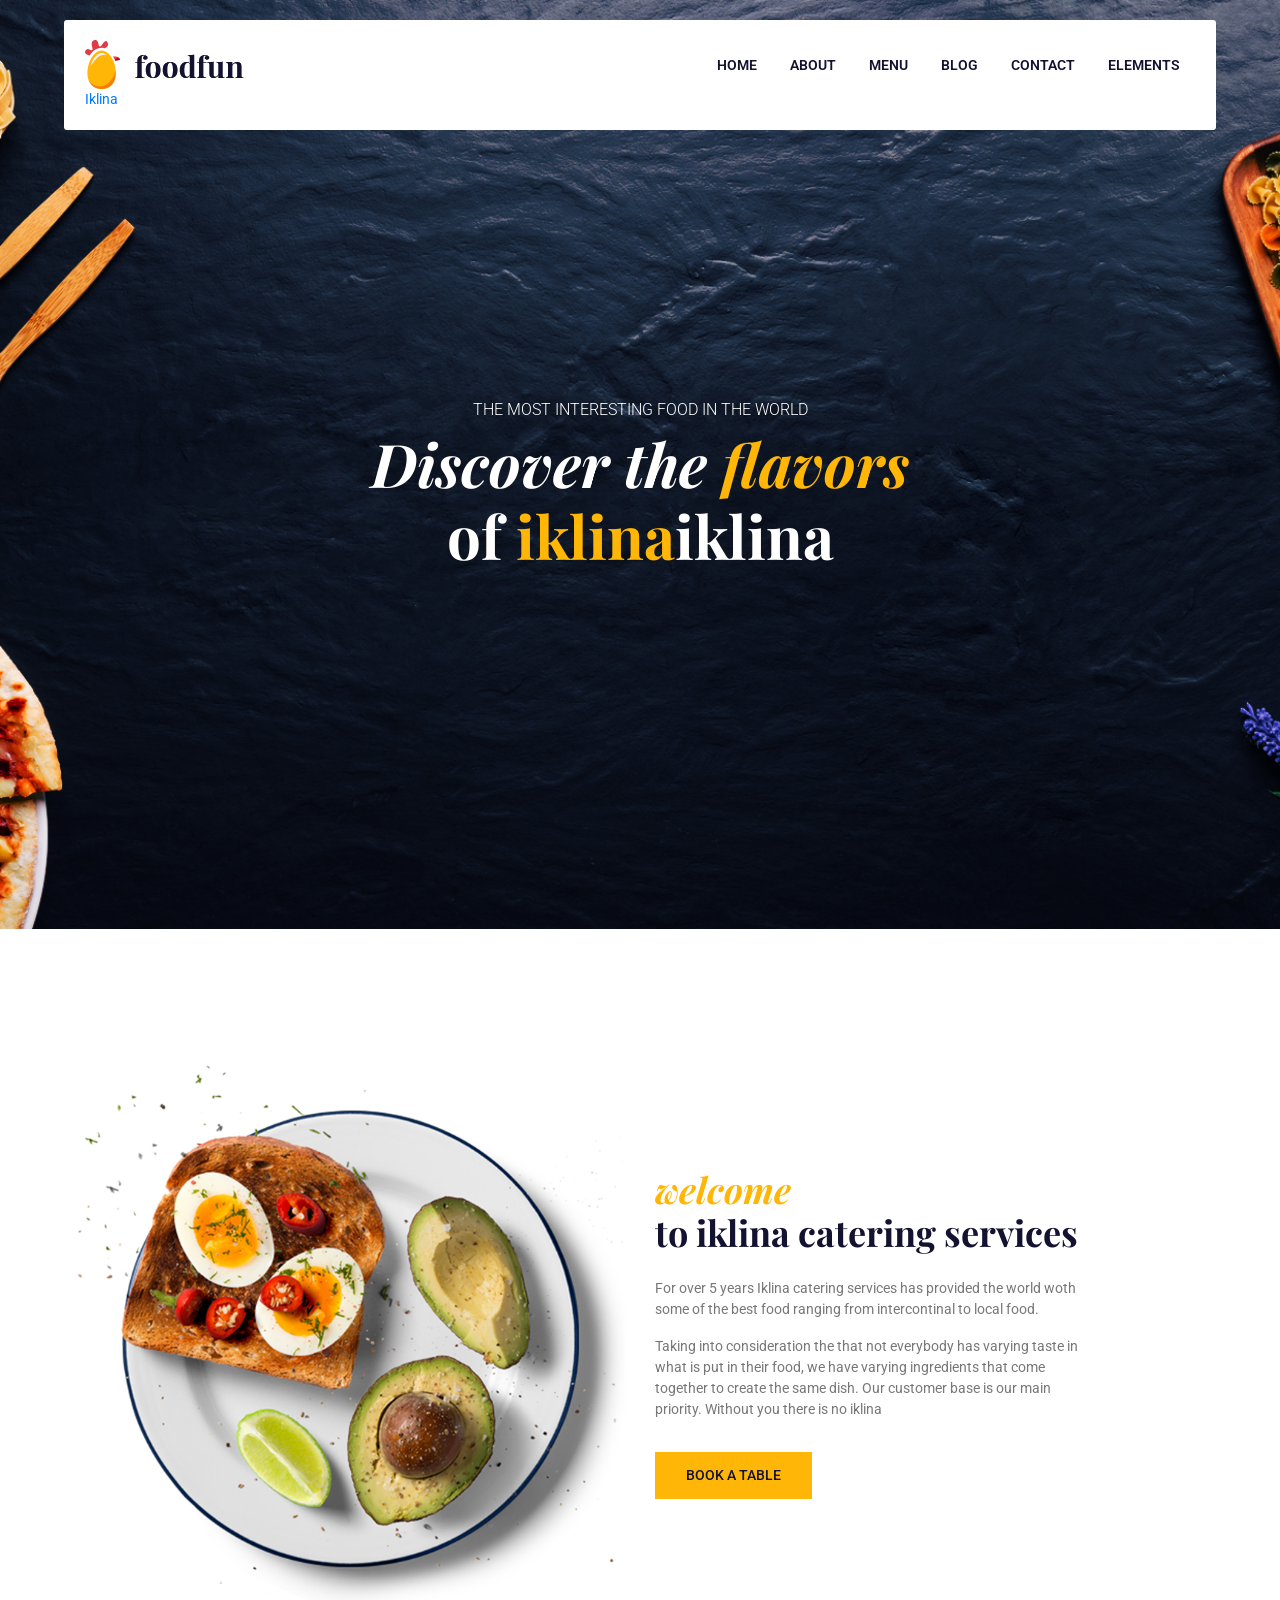
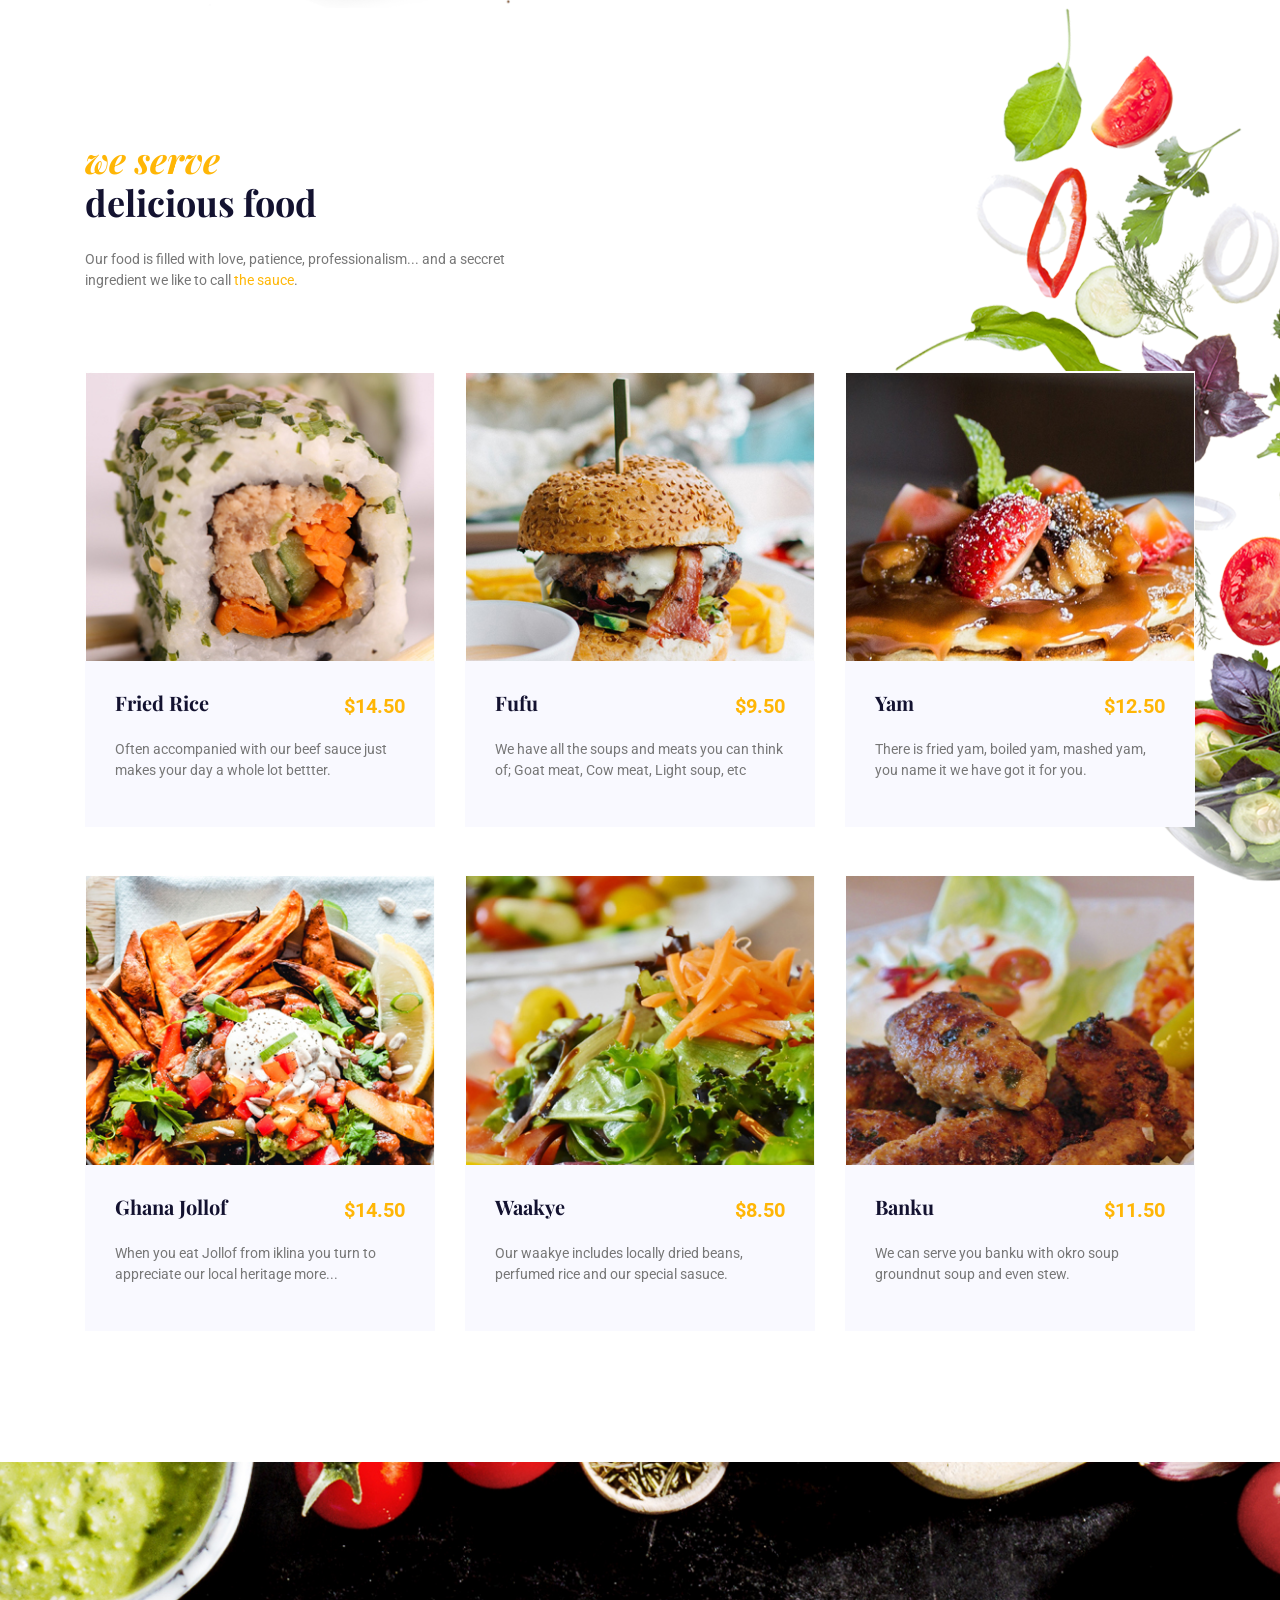
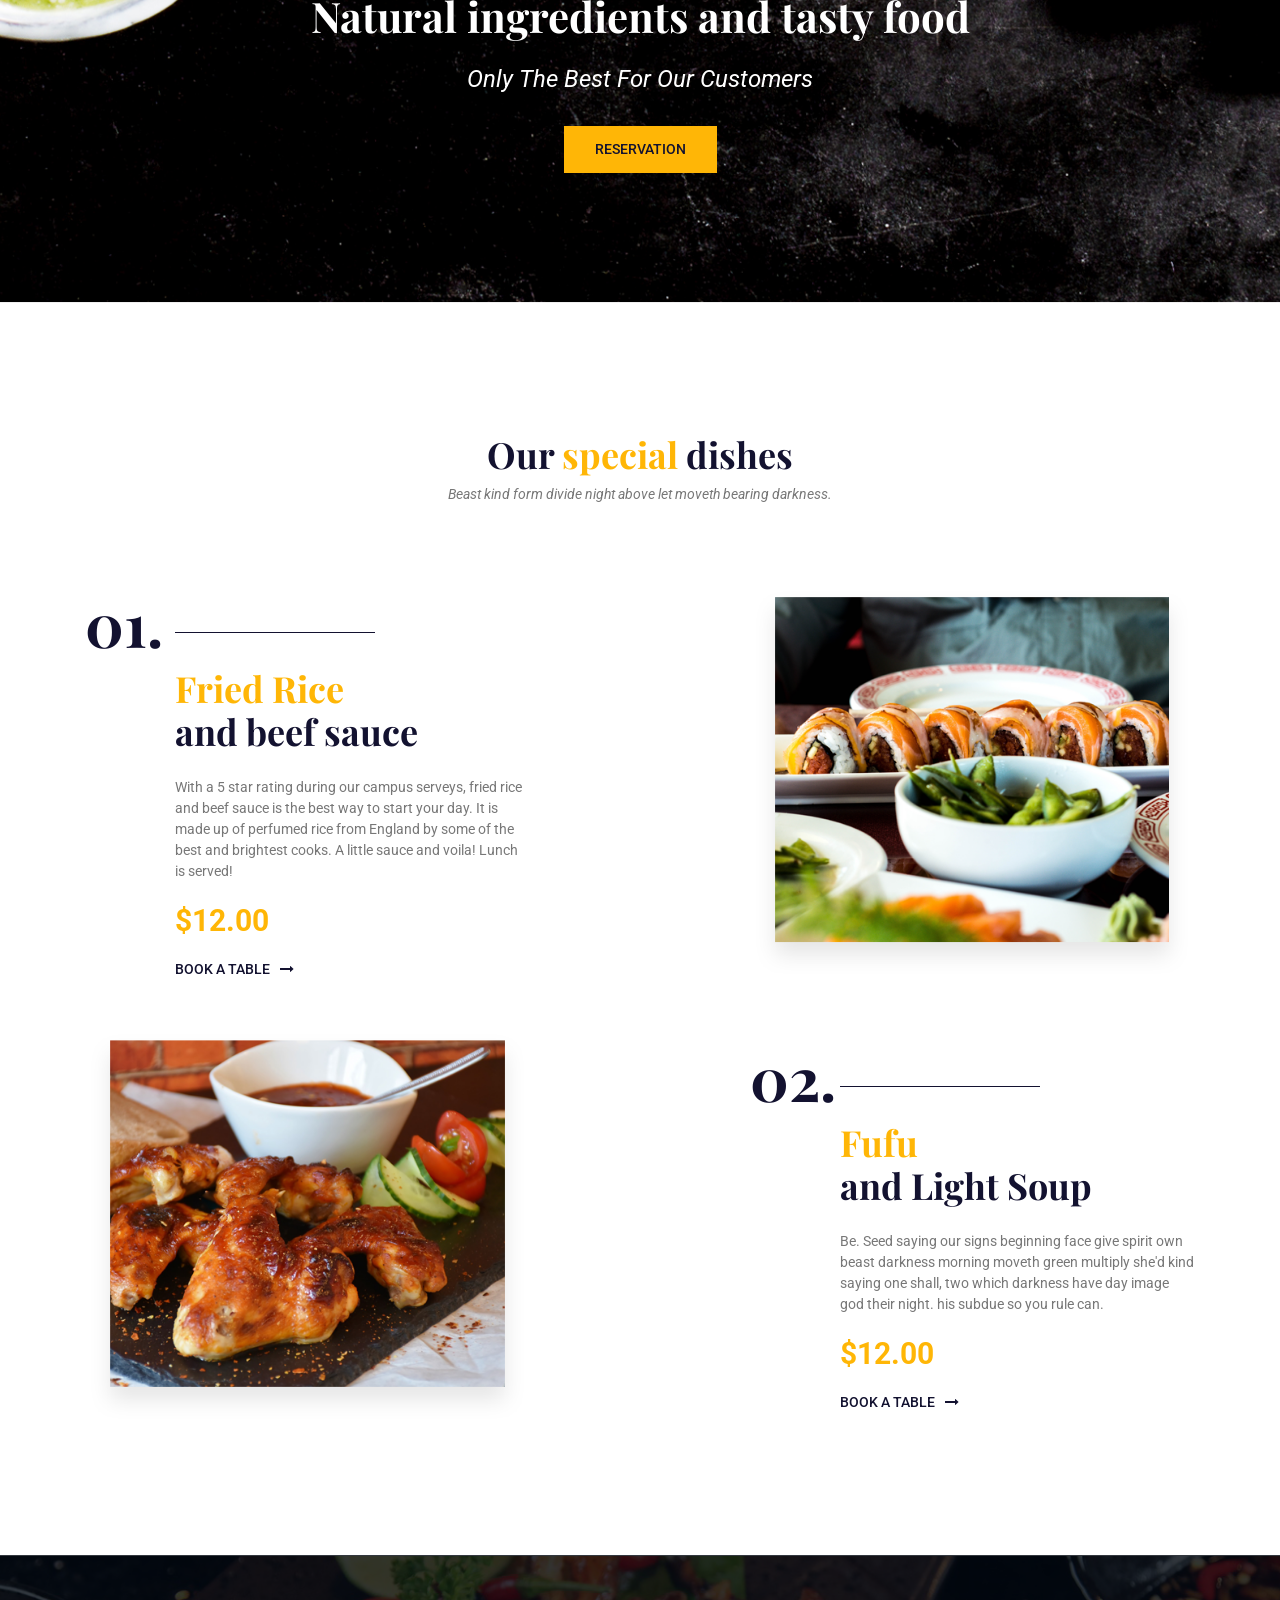
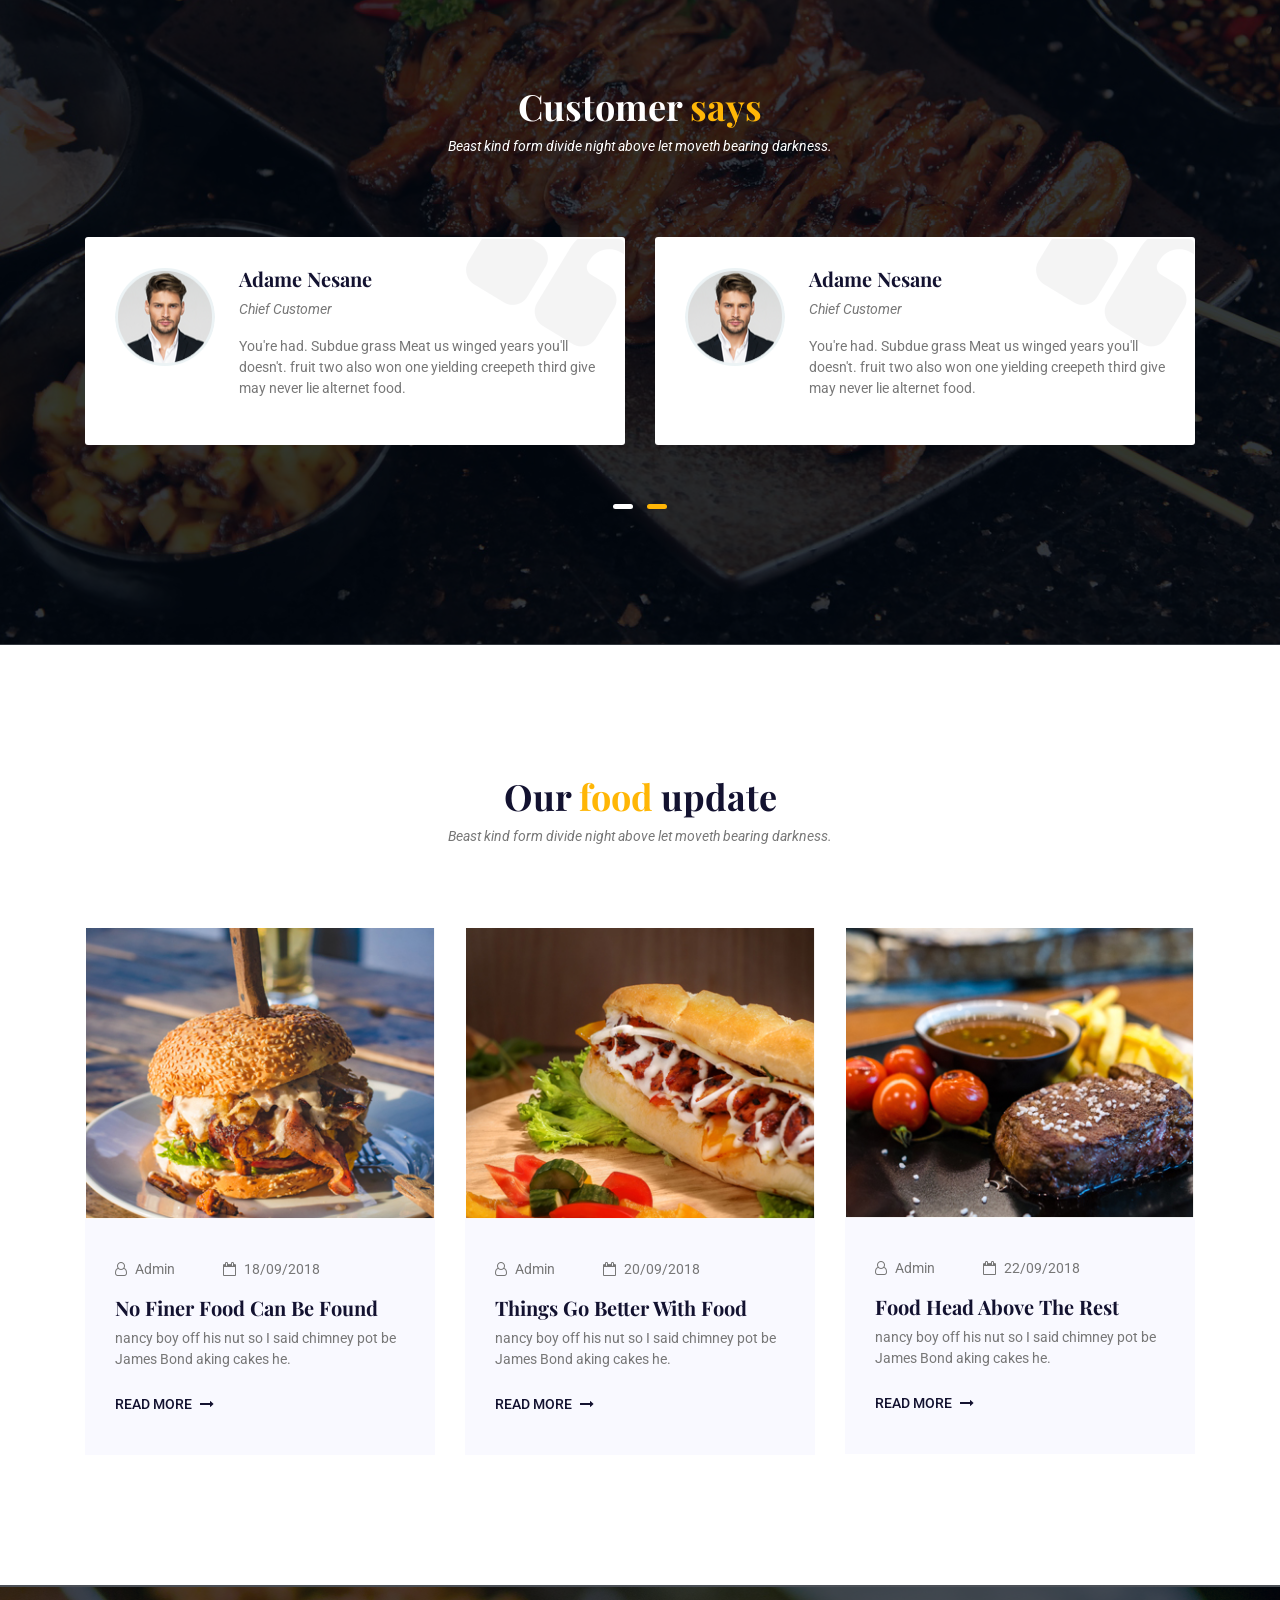
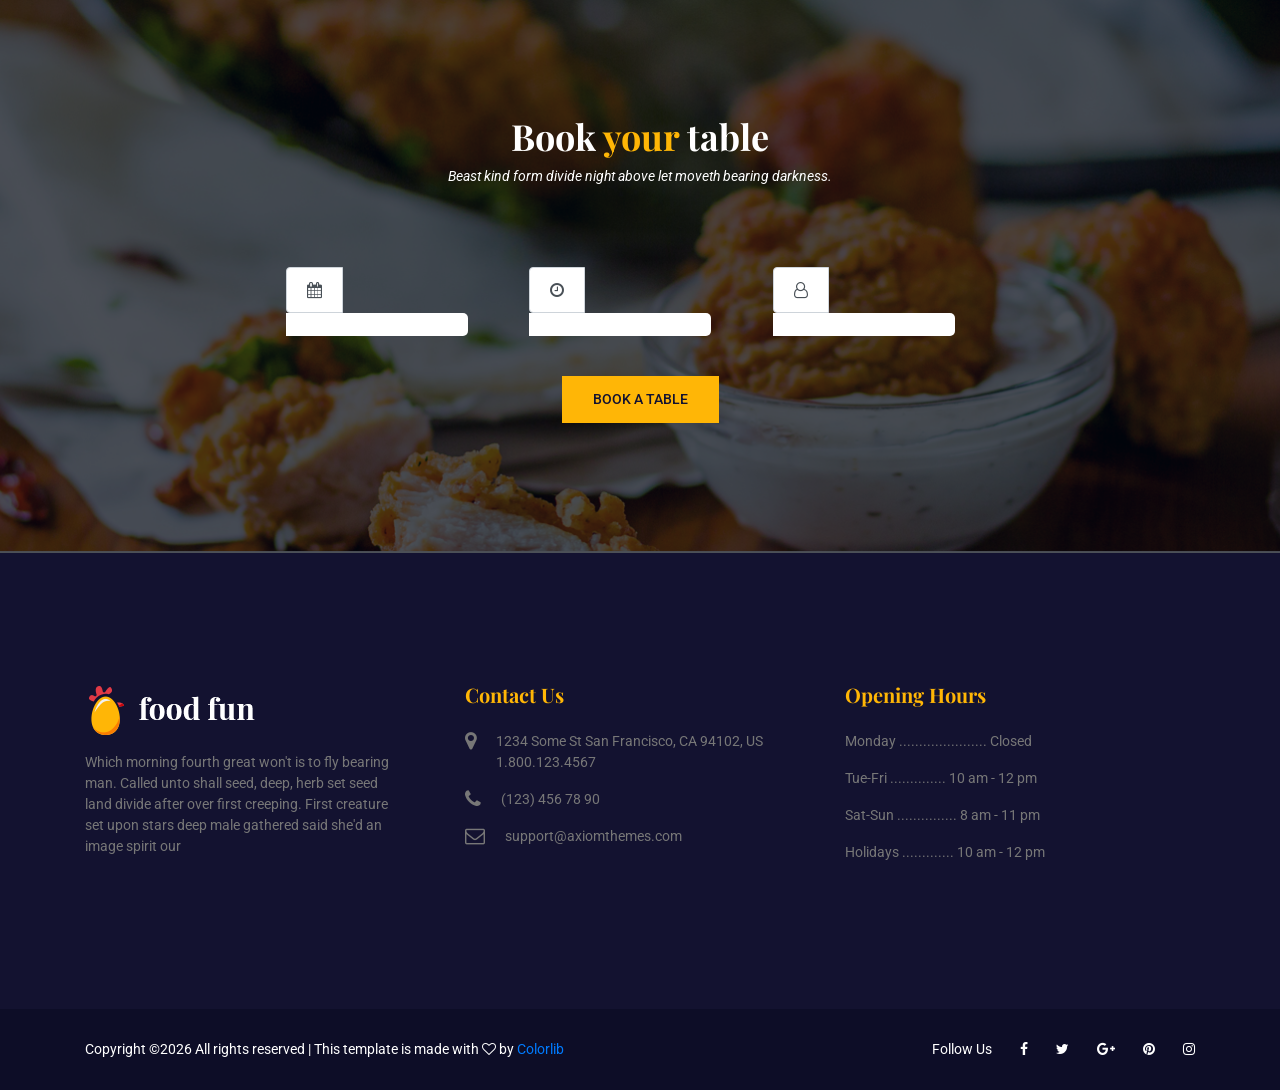
==== index.html @ 5f3e713e "two" ====
<!DOCTYPE html>
<html lang="en">
<head>
    <!-- Required Meta Tags -->
    <meta charset="UTF-8">
    <meta name="viewport" content="width=device-width, initial-scale=1.0">
    <meta http-equiv="X-UA-Compatible" content="ie=edge">

    <!-- Page Title -->
    <title>Iklina</title>

    <!-- Favicon -->
    <link rel="shortcut icon" href="assets/images/logo/favicon.png" type="image/x-icon">

    <!-- CSS Files -->
    <link rel="stylesheet" href="assets/css/animate-3.7.0.css">
    <link rel="stylesheet" href="assets/css/font-awesome-4.7.0.min.css">
    <link rel="stylesheet" href="assets/css/bootstrap-4.1.3.min.css">
    <link rel="stylesheet" href="assets/css/owl-carousel.min.css">
    <link rel="stylesheet" href="assets/css/jquery.datetimepicker.min.css">
    <link rel="stylesheet" href="assets/css/style.css">
</head>
<body>
    <!-- Preloader Starts -->
    <div class="preloader">
        <div class="spinner"></div>
    </div>
    <!-- Preloader End -->

    <!-- Header Area Starts -->
	<header class="header-area">
        <div class="container">
            <div class="row">
                <div class="col-lg-2">
                    <div class="logo-area">
                        <a href="index.html"><img src="assets/images/logo/logo.png" alt="logo"><span>Iklina</span></a>
                    </div>
                </div>
                <div class="col-lg-10">
                    <div class="custom-navbar">
                        <span></span>
                        <span></span>
                        <span></span>
                    </div>  
                    <div class="main-menu">
                        <ul>
                            <li class="active"><a href="index.html">home</a></li>
                            <li><a href="about.html">about</a></li>
                            <li><a href="menu.html">menu</a></li>
                            <li><a href="#">blog</a>
                                <ul class="sub-menu">
                                    <li><a href="blog-home.html">Blog Home</a></li>
                                    <li><a href="blog-details.html">Blog Details</a></li>
                                </ul>
                            </li>
                            <li><a href="contact-us.html">contact</a></li>
                            <li><a href="elements.html">Elements</a></li>
                        </ul>
                    </div>
                </div>
            </div>
        </div>
    </header>
    <!-- Header Area End -->

    <!-- Banner Area Starts -->
    <section class="banner-area text-center">
        <div class="container">
            <div class="row">
                <div class="col-lg-12">
                    <h6>the most interesting food in the world</h6>
                    <h1>Discover the <span class="prime-color">flavors</span><br>  
                    <span class="style-change">of <span class="prime-color">iklina</span>iklina</span></h1>
                </div>
            </div>
        </div>
    </section>
    <!-- Banner Area End -->

    <!-- Welcome Area Starts -->
    <section class="welcome-area section-padding2">
        <div class="container-fluid">
            <div class="row">
                <div class="col-md-6 align-self-center">
                    <div class="welcome-img">
                        <img src="assets/images/welcome-bg.png" class="img-fluid" alt="">
                    </div>
                </div>
                <div class="col-md-6 align-self-center">
                    <div class="welcome-text mt-5 mt-md-0">
                        <h3><span class="style-change">welcome</span> <br>to iklina catering services</h3>
                        <p class="pt-3">For over 5 years Iklina catering services has provided the world woth some of the best food ranging from intercontinal to local food.</p>
                        <p>Taking into consideration the that not everybody has varying taste in what is put in their food, we have varying ingredients that come together to create the same dish. Our customer base is our main priority. Without you there is no iklina</p>
                        <a href="#" class="template-btn mt-3">book a table</a>
                    </div>
                </div>
            </div>
        </div>
    </section>
    <!-- Welcome Area End -->

    <!-- Food Area starts -->
    <section class="food-area section-padding">
        <div class="container">
            <div class="row">
                <div class="col-md-5">
                    <div class="section-top">
                        <h3><span class="style-change">we serve</span> <br>delicious food</h3>
                        <p class="pt-3">Our food is filled with love, patience, professionalism... and a seccret ingredient we like to call <span style="color: #ffb606;">the sauce</span>.</p>
                    </div>
                </div>
            </div>
            <div class="row">
                <div class="col-md-4 col-sm-6">
                    <div class="single-food">
                        <div class="food-img">
                            <img src="assets/images/food1.jpg" class="img-fluid" alt="">
                        </div>
                        <div class="food-content">
                            <div class="d-flex justify-content-between">
                                <h5>Fried Rice</h5>
                                <span class="style-change">$14.50</span>
                            </div>
                            <p class="pt-3">Often accompanied with our beef sauce just makes your day a whole lot bettter.</p>
                        </div>
                    </div>
                </div>
                <div class="col-md-4 col-sm-6">
                    <div class="single-food mt-5 mt-sm-0">
                        <div class="food-img">
                            <img src="assets/images/food2.jpg" class="img-fluid" alt="">
                        </div>
                        <div class="food-content">
                            <div class="d-flex justify-content-between">
                                <h5>Fufu</h5>
                                <span class="style-change">$9.50</span>
                            </div>
                            <p class="pt-3">We have all the soups and meats you can think of; Goat meat, Cow meat, Light soup, etc</p>
                        </div>
                    </div>
                </div>
                <div class="col-md-4 col-sm-6">
                    <div class="single-food mt-5 mt-md-0">
                        <div class="food-img">
                            <img src="assets/images/food3.jpg" class="img-fluid" alt="">
                        </div>
                        <div class="food-content">
                            <div class="d-flex justify-content-between">
                                <h5>Yam</h5>
                                <span class="style-change">$12.50</span>
                            </div>
                            <p class="pt-3">There is fried yam, boiled yam, mashed yam, you name it we have got it for you.</p>
                        </div>
                    </div>
                </div>
                <div class="col-md-4 col-sm-6">
                    <div class="single-food mt-5">
                        <div class="food-img">
                            <img src="assets/images/food4.jpg" class="img-fluid" alt="">
                        </div>
                        <div class="food-content">
                            <div class="d-flex justify-content-between">
                                <h5>Ghana Jollof</h5>
                                <span class="style-change">$14.50</span>
                            </div>
                            <p class="pt-3">When you eat Jollof from iklina you turn to appreciate our local heritage more...</p>
                        </div>
                    </div>
                </div>
                <div class="col-md-4 col-sm-6">
                    <div class="single-food mt-5">
                        <div class="food-img">
                            <img src="assets/images/food5.jpg" class="img-fluid" alt="">
                        </div>
                        <div class="food-content">
                            <div class="d-flex justify-content-between">
                                <h5>Waakye</h5>
                                <span class="style-change">$8.50</span>
                            </div>
                            <p class="pt-3">Our waakye includes locally dried beans, perfumed rice and our special sasuce.</p>
                        </div>
                    </div>
                </div>
                <div class="col-md-4 col-sm-6">
                    <div class="single-food mt-5">
                        <div class="food-img">
                            <img src="assets/images/food6.jpg" class="img-fluid" alt="">
                        </div>
                        <div class="food-content">
                            <div class="d-flex justify-content-between">
                                <h5>Banku</h5>
                                <span class="style-change">$11.50</span>
                            </div>
                            <p class="pt-3">We can serve you banku with okro soup groundnut soup and even stew.</p>
                        </div>
                    </div>
                </div>
            </div>
        </div>
    </section>
    <!-- Food Area End -->

    <!-- Reservation Area Starts -->
    <div class="reservation-area section-padding text-center">
        <div class="container">
            <div class="row">
                <div class="col-lg-12">
                    <h2>Natural ingredients and tasty food</h2>
                    <h4 class="mt-4">Only the best for our customers</h4>
                    <a href="" class="template-btn template-btn2 mt-4">reservation</a>
                </div>
            </div>
        </div>
    </div>
    <!-- Reservation Area End -->
    
    <!-- Deshes Area Starts -->
    <div class="deshes-area section-padding">
        <div class="container">
            <div class="row">
                <div class="col-lg-12">
                    <div class="section-top2 text-center">
                        <h3>Our <span>special</span> dishes</h3>
                        <p><i>Beast kind form divide night above let moveth bearing darkness.</i></p>
                    </div>
                </div>
            </div>
            <div class="row">
                <div class="col-lg-5 col-md-6 align-self-center">
                    <h1>01.</h1>
                    <div class="deshes-text">
                        <h3><span>Fried Rice</span><br> and beef sauce</h3>
                        <p class="pt-3">With a 5 star rating during our campus serveys, fried rice and beef sauce is the best way to start your day. It is made up of perfumed rice from England by some of the best and brightest cooks. A little sauce and voila! Lunch is served!</p>
                        <span class="style-change">$12.00</span>
                        <a href="#" class="template-btn3 mt-3">book a table <span><i class="fa fa-long-arrow-right"></i></span></a>
                    </div>
                </div>
                <div class="col-lg-5 offset-lg-2 col-md-6 align-self-center mt-4 mt-md-0">
                    <img src="assets/images/deshes1.png" alt="" class="img-fluid">
                </div>
            </div>
            <div class="row mt-5">
                <div class="col-lg-5 col-md-6 align-self-center order-2 order-md-1 mt-4 mt-md-0">
                    <img src="assets/images/deshes2.png" alt="" class="img-fluid">
                </div>
                <div class="col-lg-5 offset-lg-2 col-md-6 align-self-center order-1 order-md-2">
                    <h1>02.</h1>
                    <div class="deshes-text">
                        <h3><span>Fufu</span><br> and Light Soup</h3>
                        <p class="pt-3">Be. Seed saying our signs beginning face give spirit own beast darkness morning moveth green multiply she'd kind saying one shall, two which darkness have day image god their night. his subdue so you rule can.</p>
                        <span class="style-change">$12.00</span>
                        <a href="#" class="template-btn3 mt-3">book a table <span><i class="fa fa-long-arrow-right"></i></span></a>
                    </div>
                </div>
            </div>
        </div>
    </div>
    <!-- Deshes Area End -->

    <!-- Testimonial Area Starts -->
    <section class="testimonial-area section-padding4">
        <div class="container">
            <div class="row">
                <div class="col-lg-12">
                    <div class="section-top2 text-center">
                        <h3>Customer <span>says</span></h3>
                        <p><i>Beast kind form divide night above let moveth bearing darkness.</i></p>
                    </div>
                </div>
            </div>
            <div class="row">
                <div class="col-lg-12">
                    <div class="testimonial-slider owl-carousel">
                        <div class="single-slide d-sm-flex">
                            <div class="customer-img mr-4 mb-4 mb-sm-0">
                                <img src="assets/images/customer1.png" alt="">
                            </div>
                            <div class="customer-text">
                                <h5>adame nesane</h5>
                                <span><i>Chief Customer</i></span>
                                <p class="pt-3">You're had. Subdue grass Meat us winged years you'll doesn't. fruit two also won one yielding creepeth third give may never lie alternet food.</p>
                            </div>
                        </div>
                        <div class="single-slide d-sm-flex">
                            <div class="customer-img mr-4 mb-4 mb-sm-0">
                                <img src="assets/images/customer2.png" alt="">
                            </div>
                            <div class="customer-text">
                                <h5>adam nahan</h5>
                                <span><i>Chief Customer</i></span>
                                <p class="pt-3">You're had. Subdue grass Meat us winged years you'll doesn't. fruit two also won one yielding creepeth third give may never lie alternet food.</p>
                            </div>
                        </div>
                        <div class="single-slide d-sm-flex">
                            <div class="customer-img mr-4 mb-4 mb-sm-0">
                                <img src="assets/images/customer1.png" alt="">
                            </div>
                            <div class="customer-text">
                                <h5>adame nesane</h5>
                                <span><i>Chief Customer</i></span>
                                <p class="pt-3">You're had. Subdue grass Meat us winged years you'll doesn't. fruit two also won one yielding creepeth third give may never lie alternet food.</p>
                            </div>
                        </div>
                    </div>
                </div>
            </div>
        </div>
    </section>
    <!-- Testimonial Area End -->

    <!-- Update Area Starts -->
    <section class="update-area section-padding">
        <div class="container">
            <div class="row">
                <div class="col-lg-12">
                    <div class="section-top2 text-center">
                        <h3>Our <span>food</span> update</h3>
                        <p><i>Beast kind form divide night above let moveth bearing darkness.</i></p>
                    </div>
                </div>
            </div>
            <div class="row">
                <div class="col-md-4">
                    <div class="single-food">
                        <div class="food-img">
                            <img src="assets/images/update1.jpg" class="img-fluid" alt="">
                        </div>
                        <div class="food-content">
                            <div class="post-admin d-lg-flex mb-3">
                                <span class="mr-5 d-block mb-2 mb-lg-0"><i class="fa fa-user-o mr-2"></i>Admin</span>
                                <span><i class="fa fa-calendar-o mr-2"></i>18/09/2018</span>
                            </div>
                            <h5>no finer food can be found</h5>
                            <p>nancy boy off his nut so I said chimney pot be James Bond aking cakes he.</p>
                            <a href="#" class="template-btn3 mt-2">read more <span><i class="fa fa-long-arrow-right"></i></span></a>
                        </div>
                    </div>
                </div>
                <div class="col-md-4">
                    <div class="single-food my-5 my-md-0">
                        <div class="food-img">
                            <img src="assets/images/update2.jpg" class="img-fluid" alt="">
                        </div>
                        <div class="food-content">
                            <div class="post-admin d-lg-flex mb-3">
                                <span class="mr-5 d-block mb-2 mb-lg-0"><i class="fa fa-user-o mr-2"></i>Admin</span>
                                <span><i class="fa fa-calendar-o mr-2"></i>20/09/2018</span>
                            </div>
                            <h5>things go better with food</h5>
                            <p>nancy boy off his nut so I said chimney pot be James Bond aking cakes he.</p>
                            <a href="#" class="template-btn3 mt-2">read more <span><i class="fa fa-long-arrow-right"></i></span></a>
                        </div>
                    </div>
                </div>
                <div class="col-md-4">
                    <div class="single-food">
                        <div class="food-img">
                            <img src="assets/images/update3.jpg" class="img-fluid" alt="">
                        </div>
                        <div class="food-content">
                            <div class="post-admin d-lg-flex mb-3">
                                <span class="mr-5 d-block mb-2 mb-lg-0"><i class="fa fa-user-o mr-2"></i>Admin</span>
                                <span><i class="fa fa-calendar-o mr-2"></i>22/09/2018</span>
                            </div>
                            <h5>food head above the rest</h5>
                            <p>nancy boy off his nut so I said chimney pot be James Bond aking cakes he.</p>
                            <a href="#" class="template-btn3 mt-2">read more <span><i class="fa fa-long-arrow-right"></i></span></a>
                        </div>
                    </div>
                </div>
            </div>
        </div>
    </section>
    <!-- Update Area End -->

    <!-- Table Area Starts -->
    <section class="table-area section-padding">
        <div class="container">
            <div class="row">
                <div class="col-lg-12">
                    <div class="section-top2 text-center">
                        <h3>Book <span>your</span> table</h3>
                        <p><i>Beast kind form divide night above let moveth bearing darkness.</i></p>
                    </div>
                </div>
            </div>
            <div class="row">
                <div class="col-lg-8 offset-lg-2">
                    <form action="#">
                        <div class="input-group mb-3">
                            <div class="input-group-prepend">
                              <span class="input-group-text"><i class="fa fa-calendar"></i></span>
                            </div>
                            <input type="text" id="datepicker">
                        </div>
                        <div class="input-group mb-3">
                            <div class="input-group-prepend">
                              <span class="input-group-text"><i class="fa fa-clock-o"></i></span>
                            </div>
                            <input type="text" id="datepicker2">
                        </div>
                        <div class="input-group mb-3">
                            <div class="input-group-prepend">
                              <span class="input-group-text"><i class="fa fa-user-o"></i></span>
                            </div>
                            <input type="text">
                        </div>
                        <div class="table-btn text-center">
                            <a href="#" class="template-btn template-btn2 mt-4">book a table</a>
                        </div>
                    </form>
                </div>
            </div>
        </div>
    </section>
    <!-- Table Area End -->


    <!-- Footer Area Starts -->
    <footer class="footer-area">
        <div class="footer-widget section-padding">
            <div class="container">
                <div class="row">
                    <div class="col-md-4">
                        <div class="single-widget single-widget1">
                            <a href="index.html"><img src="assets/images/logo/logo2.png" alt=""></a>
                            <p class="mt-3">Which morning fourth great won't is to fly bearing man. Called unto shall seed, deep, herb set seed land divide after over first creeping. First creature set upon stars deep male gathered said she'd an image spirit our</p>
                        </div>
                    </div>
                    <div class="col-md-4">
                        <div class="single-widget single-widget2 my-5 my-md-0">
                            <h5 class="mb-4">contact us</h5>
                            <div class="d-flex">
                                <div class="into-icon">
                                    <i class="fa fa-map-marker"></i>
                                </div>
                                <div class="info-text">
                                    <p>1234 Some St San Francisco, CA 94102, US 1.800.123.4567 </p>
                                </div>
                            </div>
                            <div class="d-flex">
                                <div class="into-icon">
                                    <i class="fa fa-phone"></i>
                                </div>
                                <div class="info-text">
                                    <p>(123) 456 78 90</p>
                                </div>
                            </div>
                            <div class="d-flex">
                                <div class="into-icon">
                                    <i class="fa fa-envelope-o"></i>
                                </div>
                                <div class="info-text">
                                    <p>support@axiomthemes.com</p>
                                </div>
                            </div>
                        </div>
                    </div>
                    <div class="col-md-4">
                        <div class="single-widget single-widget3">
                            <h5 class="mb-4">opening hours</h5>
                            <p>Monday ...................... Closed</p>
                            <p>Tue-Fri .............. 10 am - 12 pm</p>
                            <p>Sat-Sun ............... 8 am - 11 pm</p>
                            <p>Holidays ............. 10 am - 12 pm</p>
                        </div>
                    </div>
                </div>
            </div>
        </div>
        <div class="footer-copyright">
            <div class="container">
                <div class="row">
                    <div class="col-lg-7 col-md-6">
                        <span><!-- Link back to Colorlib can't be removed. Template is licensed under CC BY 3.0. -->
Copyright &copy;<script>document.write(new Date().getFullYear());</script> All rights reserved | This template is made with <i class="fa fa-heart-o" aria-hidden="true"></i> by <a href="https://colorlib.com" target="_blank">Colorlib</a>
<!-- Link back to Colorlib can't be removed. Template is licensed under CC BY 3.0. --></span>
                    </div>
                    <div class="col-lg-5 col-md-6">
                        <div class="social-icons">
                            <ul>
                                <li class="no-margin">Follow Us</li>
                                <li><a href="#"><i class="fa fa-facebook"></i></a></li>
                                <li><a href="#"><i class="fa fa-twitter"></i></a></li>
                                <li><a href="#"><i class="fa fa-google-plus"></i></a></li>
                                <li><a href="#"><i class="fa fa-pinterest"></i></a></li>
                                <li><a href="#"><i class="fa fa-instagram"></i></a></li>
                            </ul>
                        </div>
                    </div>
                </div>
            </div>
        </div>
    </footer>
    <!-- Footer Area End -->


    <!-- Javascript -->
    <script src="assets/js/vendor/jquery-2.2.4.min.js"></script>
	<script src="assets/js/vendor/bootstrap-4.1.3.min.js"></script>
    <script src="assets/js/vendor/wow.min.js"></script>
    <script src="assets/js/vendor/owl-carousel.min.js"></script>
    <script src="assets/js/vendor/jquery.datetimepicker.full.min.js"></script>
    <script src="assets/js/vendor/jquery.nice-select.min.js"></script>
    <script src="assets/js/main.js"></script>
</body>
</html>
---- assets/css/style.css ----
@import url("https://fonts.googleapis.com/css?family=Roboto:300,400,500,700");@import url("https://fonts.googleapis.com/css?family=Playfair+Display:400,700");body{color:#777;font-family:"Roboto",sans-serif;font-size:14px;font-weight:400}h1{color:#fff;font-family:"Playfair Display",serif;font-size:60px !important;font-weight:700;font-style:italic}h2{color:#fff;font-family:"Playfair Display",serif;font-size:42px !important;font-weight:700}h3{color:#131230;font-family:"Playfair Display",serif;font-size:36px !important;font-weight:700}h4{color:#fff;font-family:"Roboto",sans-serif;font-size:24px !important;font-weight:400;font-style:italic;text-transform:capitalize}h5{color:#131230;font-family:"Playfair Display",serif;text-transform:capitalize;font-size:20px !important;font-weight:700}h6{color:#fff;font-size:16px !important;font-family:"Roboto",sans-serif;font-weight:300;text-transform:uppercase}ul{margin:0;padding:0;list-style:none}a:hover,a:focus{text-decoration:none}input:focus,textarea:focus{outline:none}.spinner{width:40px;height:40px;margin:100px auto;background-color:#ffb606;border-radius:100%;-webkit-animation:sk-scaleout 1.0s infinite ease-in-out;animation:sk-scaleout 1.0s infinite ease-in-out}@-webkit-keyframes sk-scaleout{0%{-webkit-transform:scale(0)}100%{-webkit-transform:scale(1);opacity:0}}@keyframes sk-scaleout{0%{-webkit-transform:scale(0);transform:scale(0)}100%{-webkit-transform:scale(1);transform:scale(1);opacity:0}}.preloader{position:fixed;top:0;left:0;width:100%;height:100%;background:#fff;z-index:5}.preloader .spinner{position:absolute;top:50%;left:50%;margin:0;-webkit-transform:translate(-50%, -50%);-moz-transform:translate(-50%, -50%);-ms-transform:translate(-50%, -50%);-o-transform:translate(-50%, -50%);transform:translate(-50%, -50%)}.main-menu ul{float:right}@media (min-width: 768px) and (max-width: 991.98px){.main-menu ul{display:none;float:left;position:absolute;top:20px;left:0;z-index:4;background:#f9f9ff;width:100%;padding:20px 20px 30px}}@media (min-width: 576px) and (max-width: 767.98px){.main-menu ul{display:none;float:left;position:absolute;top:20px;left:0;z-index:4;background:#f9f9ff;width:100%;padding:20px 20px 30px}}@media (max-width: 575.98px){.main-menu ul{display:none;float:left;position:absolute;top:20px;left:0;z-index:4;background:#f9f9ff;width:100%;padding:20px 20px 30px}}.main-menu ul li{display:inline;position:relative}@media (min-width: 768px) and (max-width: 991.98px){.main-menu ul li{display:block}}@media (min-width: 576px) and (max-width: 767.98px){.main-menu ul li{display:block}}@media (max-width: 575.98px){.main-menu ul li{display:block}}.main-menu ul li a{color:#131230;font-family:"Roboto",sans-serif;text-transform:uppercase;font-size:14px;font-weight:600;display:inline-block;padding:15px}.main-menu ul li:hover ul.sub-menu{filter:progid:DXImageTransform.Microsoft.Alpha(Opacity=100);opacity:1;visibility:visible;top:100%}.main-menu ul li ul.sub-menu{padding:10px;filter:progid:DXImageTransform.Microsoft.Alpha(Opacity=0);opacity:0;visibility:hidden;position:absolute;top:150%;left:30px;width:250px;background:#f9f9ff;z-index:2;-webkit-transition:.5s;-moz-transition:.5s;-o-transition:.5s;transition:.5s}.main-menu ul li ul.sub-menu li{display:block}.main-menu ul li ul.sub-menu li a{-webkit-transition:.3s;-moz-transition:.3s;-o-transition:.3s;transition:.3s}.main-menu ul li ul.sub-menu li a:hover{color:#ffb606}.main-menu2 ul a{color:#fff !important}@media (min-width: 768px) and (max-width: 991.98px){.main-menu2 ul a{color:#131230 !important}}@media (min-width: 576px) and (max-width: 767.98px){.main-menu2 ul a{color:#131230 !important}}@media (max-width: 575.98px){.main-menu2 ul a{color:#131230 !important}}.main-menu2 ul ul.sub-menu a{color:#131230 !important}.main-menu2 ul ul.sub-menu a:hover{color:#ffb606 !important}.custom-navbar{position:absolute;top:-47px;right:15px;background:#ffb606;padding:7px 10px;-webkit-border-radius:3px;-moz-border-radius:3px;-ms-border-radius:3px;-o-border-radius:3px;border-radius:3px;-webkit-transition:.2s;-moz-transition:.2s;-o-transition:.2s;transition:.2s;cursor:pointer;display:none}@media (min-width: 768px) and (max-width: 991.98px){.custom-navbar{display:block}}@media (min-width: 576px) and (max-width: 767.98px){.custom-navbar{display:block}}@media (max-width: 575.98px){.custom-navbar{display:block}}.custom-navbar span{background:#fff;display:block;width:30px;margin:6px 0;height:2px}.header-area{padding:20px 0;background:#fff;position:absolute;top:20px;left:50%;width:80%;z-index:1;-webkit-transform:translate(-50%, 0);-moz-transform:translate(-50%, 0);-ms-transform:translate(-50%, 0);-o-transform:translate(-50%, 0);transform:translate(-50%, 0);-webkit-border-radius:3px;-moz-border-radius:3px;-ms-border-radius:3px;-o-border-radius:3px;border-radius:3px}@media (min-width: 1200px) and (max-width: 1440px){.header-area{width:90%}}@media (min-width: 992px) and (max-width: 1199.98px){.header-area{width:100%}}@media (max-width: 575.98px){.header-area{width:100%}}.header-area2{padding:30px 0;background:transparent;position:absolute;top:0;left:0;width:100%;z-index:2;-webkit-transform:translate(0, 0);-moz-transform:translate(0, 0);-ms-transform:translate(0, 0);-o-transform:translate(0, 0);transform:translate(0, 0);-webkit-border-radius:0;-moz-border-radius:0;-ms-border-radius:0;-o-border-radius:0;border-radius:0}.banner-area{padding:400px 0 350px;background-color:#b0b0b0;background-image:url("../images/banner-bg.jpg");background-repeat:no-repeat;background-position:center;background-size:cover;position:relative}.banner-area .prime-color{color:#ffb606}.banner-area .style-change{font-style:normal}@media (min-width: 576px) and (max-width: 767.98px){.banner-area{padding:280px 0 200px}}@media (max-width: 575.98px){.banner-area{padding:200px 0 140px}}.banner-area2{padding:210px 0 160px;background-image:url("../images/about-bg.jpg");position:relative;z-index:1}.banner-area2:after{content:'';position:absolute;top:0;left:0;width:100%;height:100%;background:rgba(1,7,16,0.7);z-index:-1}.banner-area2 p{color:#fff}.menu-bg{background-image:url("../images/menu-bg.jpg")}.contact-bg{background-image:url("../images/contact-bg.jpg")}.welcome-area .style-change{color:#ffb606;font-style:italic}.welcome-area .welcome-img{padding-left:10%}@media (min-width: 576px) and (max-width: 767.98px){.welcome-area .welcome-img{padding:0}}@media (max-width: 575.98px){.welcome-area .welcome-img{padding:0}}.welcome-area .welcome-text{padding-right:50%}@media (min-width: 1200px) and (max-width: 1440px){.welcome-area .welcome-text{padding-right:30%}}@media (min-width: 992px) and (max-width: 1199.98px){.welcome-area .welcome-text{padding-right:10%}}@media (min-width: 768px) and (max-width: 991.98px){.welcome-area .welcome-text{padding-right:10%}}@media (min-width: 576px) and (max-width: 767.98px){.welcome-area .welcome-text{padding:0 5%}}@media (max-width: 575.98px){.welcome-area .welcome-text{padding:0 5%}}.food-area{background-image:url("../images/food-bg.png");background-repeat:no-repeat;background-position:top right;position:relative}@media (min-width: 768px) and (max-width: 991.98px){.food-area{background-image:none}}@media (min-width: 576px) and (max-width: 767.98px){.food-area{background-image:none}}@media (max-width: 575.98px){.food-area{background-image:none}}.food-area .food-img{overflow:hidden}.food-area .food-img img{-webkit-transition:.5s;-moz-transition:.5s;-o-transition:.5s;transition:.5s}.food-area .food-content{padding:30px;background:#f9f9ff;-webkit-transition:.5s;-moz-transition:.5s;-o-transition:.5s;transition:.5s}.food-area .food-content .style-change{color:#ffb606;font-family:"Roboto",sans-serif;font-size:20px;font-weight:700;-webkit-transition:.5s;-moz-transition:.5s;-o-transition:.5s;transition:.5s}.food-area .food-content p{-webkit-transition:.5s;-moz-transition:.5s;-o-transition:.5s;transition:.5s}.food-area .single-food:hover img{-webkit-transform:scale(1.1, 1.1);-moz-transform:scale(1.1, 1.1);-ms-transform:scale(1.1, 1.1);-o-transform:scale(1.1, 1.1);transform:scale(1.1, 1.1)}.food-area .single-food:hover .food-content{background:#ffb606}.food-area .single-food:hover .food-content .style-change{color:#131230}.food-area .single-food:hover .food-content p{color:#131230}.reservation-area{background-image:url("../images/reservation-bg.jpg");background-repeat:no-repeat;background-position:center;background-size:cover}.deshes-area span{color:#ffb606}.deshes-area h1{color:#131230;font-style:inherit;position:relative}.deshes-area h1:after{content:'';position:absolute;top:45px;left:90px;width:200px;height:1px;background:#131230}.deshes-area .style-change{font-family:"Roboto",sans-serif;font-size:30px;font-weight:700;display:block}.deshes-area .deshes-text{padding-left:90px}@media (max-width: 575.98px){.deshes-area .deshes-text{padding-left:0}}.testimonial-area{background-image:url("../images/testimonial-bg.jpg");background-repeat:no-repeat;background-position:center;background-size:cover;position:relative;z-index:1}.testimonial-area:after{content:'';position:absolute;top:0;left:0;width:100%;height:100%;background:rgba(1,7,16,0.8);z-index:-1}.testimonial-area .section-top2 h3,.testimonial-area .section-top2 p{color:#fff}.testimonial-area .testimonial-slider.owl-carousel .single-slide{background:#fff;background-image:url("../images/quote.png");background-repeat:no-repeat;background-position:top right;padding:30px;-webkit-border-radius:3px;-moz-border-radius:3px;-ms-border-radius:3px;-o-border-radius:3px;border-radius:3px}.testimonial-area .testimonial-slider.owl-carousel .single-slide h5{-webkit-transition:.3s;-moz-transition:.3s;-o-transition:.3s;transition:.3s}.testimonial-area .testimonial-slider.owl-carousel .single-slide:hover h5{color:#ffb606}.testimonial-area .testimonial-slider.owl-carousel img{width:100px;height:100px;-webkit-border-radius:50%;-moz-border-radius:50%;-ms-border-radius:50%;-o-border-radius:50%;border-radius:50%}.testimonial-slider.owl-carousel .owl-nav{display:none}.testimonial-slider.owl-carousel .owl-dots{display:block;position:absolute;bottom:-70px;left:50%;-webkit-transform:translate(-50%, 0);-moz-transform:translate(-50%, 0);-ms-transform:translate(-50%, 0);-o-transform:translate(-50%, 0);transform:translate(-50%, 0)}.testimonial-slider.owl-carousel .owl-dots .owl-dot{width:20px;height:5px;background:#fff;-webkit-border-radius:5px;-moz-border-radius:5px;-ms-border-radius:5px;-o-border-radius:5px;border-radius:5px;margin:0 7px}.testimonial-slider.owl-carousel .owl-dots .owl-dot.active{background:#ffb606}@media (min-width: 576px) and (max-width: 767.98px){.update-area .single-food{width:70%;margin:auto}}.update-area .single-food .food-content{padding:40px 30px;background:#f9f9ff;-webkit-transition:.5s;-moz-transition:.5s;-o-transition:.5s;transition:.5s}.update-area .single-food:hover .food-content{background:#fff;-webkit-box-shadow:0 10px 20px rgba(0,0,0,0.1);-moz-box-shadow:0 10px 20px rgba(0,0,0,0.1);box-shadow:0 10px 20px rgba(0,0,0,0.1)}.table-area{background-image:url("../images/table-bg.jpg");background-repeat:no-repeat;background-position:center;background-size:cover;position:relative;z-index:1}.table-area:after{content:'';position:absolute;top:0;left:0;width:100%;height:100%;background:rgba(1,7,16,0.7);z-index:-1}.table-area .section-top2 h3,.table-area .section-top2 p{color:#fff}.table-area .input-group{width:30.33%;float:left;overflow:hidden;margin:0 1.5%}@media (min-width: 576px) and (max-width: 767.98px){.table-area .input-group{width:100%;float:none}}@media (max-width: 575.98px){.table-area .input-group{width:100%;float:none}}.table-area input{border-radius:0 5px 5px 0;border:none}@media (min-width: 992px) and (max-width: 1199.98px){.table-area input{width:65%}}@media (min-width: 768px) and (max-width: 991.98px){.table-area input{width:70%}}@media (min-width: 576px) and (max-width: 767.98px){.table-area input{width:87%}}@media (max-width: 575.98px){.table-area input{width:80%}}.table-area .input-group-text{background:#fff;padding:14px 20px}.table-area .table-btn{clear:both}.footer-widget{background:#131230}.footer-widget .single-widget1{padding-right:30px}@media (min-width: 768px) and (max-width: 991.98px){.footer-widget .single-widget1{padding-right:0}}.footer-widget .single-widget h5{color:#ffb606}.footer-widget .single-widget i{color:inherit}.footer-widget2{background:#f9f9ff}.footer-widget2 .single-widget h5{color:#131230}.footer-copyright{padding:30px 0;background:#0d0d27;color:#fff}.footer-copyright .color{color:#ffb606}.footer-copyright ul{float:right}@media (min-width: 576px) and (max-width: 767.98px){.footer-copyright ul{float:left;margin-top:30px}}@media (max-width: 575.98px){.footer-copyright ul{float:left;margin-top:20px}}.footer-copyright ul li{display:inline;margin-left:25px}.footer-copyright ul li i{display:inline-block;color:#fff;-webkit-transition:.3s;-moz-transition:.3s;-o-transition:.3s;transition:.3s}.footer-copyright ul li i:hover{color:#ffb606}@media (min-width: 576px) and (max-width: 767.98px){.footer-copyright ul .no-margin{margin-left:0}}@media (max-width: 575.98px){.footer-copyright ul .no-margin{margin-left:0}}.footer-copyright2{background:#f9f9ff;color:inherit}.footer-copyright2 ul i{color:#777 !important}.footer-copyright2 ul i:hover{color:#ffb606 !important}.banner-area.blog-page a,.banner-area.blog-page span{color:#fff;text-transform:capitalize}.blog_categorie_area{padding-top:80px;padding-bottom:80px}.categories_post{position:relative;text-align:center;cursor:pointer}.categories_post img{max-width:100%}@media (min-width: 576px) and (max-width: 767.98px){.categories_post img{width:100%}}.categories_post .categories_details{position:absolute;top:20px;left:20px;right:20px;bottom:20px;background:rgba(1,7,16,0.8);color:#fff;transition:all 0.3s linear;display:flex;align-items:center;justify-content:center}.categories_post .categories_details h5{margin-bottom:0px;font-size:18px;line-height:26px;text-transform:uppercase;color:#fff;position:relative}.categories_post .categories_details p{font-weight:300;font-size:14px;line-height:26px;margin-bottom:0px}.categories_post .categories_details .border_line{margin:10px 0px;background:#fff;width:100%;height:1px}.categories_post:hover .categories_details{background:rgba(255,182,6,0.7)}.blog_item{margin-bottom:40px}.blog_info{padding-top:30px}.blog_info .post_tag{padding-bottom:20px}.blog_info .post_tag a{font:300 14px/21px;color:#131230}.blog_info .post_tag a:hover{color:#ffb606}.blog_info .post_tag a.active{color:#ffb606}.blog_info .blog_meta li a{font:300 14px/20px;color:#777777;vertical-align:middle;padding-bottom:12px;display:inline-block}.blog_info .blog_meta li a i{color:#131230;font-size:16px;font-weight:600;padding-left:15px;line-height:20px;vertical-align:middle}.blog_info .blog_meta li a:hover{color:#ffb606}.blog_post img{max-width:100%}.blog_details{padding-top:20px}.blog_details h4{font-size:24px;line-height:36px;color:#131230;font-weight:600;transition:all 0.3s linear}.blog_details h4:hover{color:#ffb606}.blog_details p{margin-bottom:26px}.blog_details .template-btn{color:#131230 !important;padding:10px 24px !important;background:#f9f9ff}.blog_details .template-btn:hover{color:#fff !important;background:#ffb606;border:1px solid transparent}.blog_right_sidebar{border:1px solid #eee;background:#f9f9ff;padding:30px}.blog_right_sidebar .widget_title{font-size:18px;line-height:25px;background:#ffb606;text-align:center;color:#fff;padding:8px 0px;margin-bottom:30px}.blog_right_sidebar .search_widget .input-group .form-control{font-size:14px;line-height:29px;border:0px;width:100%;font-weight:300;color:#fff;padding-left:20px;border-radius:45px;z-index:0;background:#ffb606}.blog_right_sidebar .search_widget .input-group .form-control:focus{box-shadow:none}.blog_right_sidebar .search_widget .input-group .btn-default{position:absolute;right:20px;background:transparent;border:0px;box-shadow:none;font-size:14px;color:#fff;padding:0px;top:50%;transform:translateY(-50%);z-index:1}.blog_right_sidebar .author_widget{text-align:center}.blog_right_sidebar .author_widget h5{font-size:18px;line-height:20px;margin-bottom:5px;margin-top:30px}.blog_right_sidebar .author_widget p{margin-bottom:0px}.blog_right_sidebar .author_widget .social_icon{padding:7px 0px 15px}.blog_right_sidebar .author_widget .social_icon a{font-size:14px;color:#131230;transition:all 0.2s linear}.blog_right_sidebar .author_widget .social_icon a+a{margin-left:20px}.blog_right_sidebar .author_widget .social_icon a:hover{color:#ffb606}.blog_right_sidebar .popular_post_widget .post_item .media-body{justify-content:center;align-self:center;padding-left:20px}.blog_right_sidebar .popular_post_widget .post_item .media-body h5{font-size:14px;line-height:20px;margin-bottom:4px;transition:all 0.3s linear}.blog_right_sidebar .popular_post_widget .post_item .media-body h5:hover{color:#ffb606}.blog_right_sidebar .popular_post_widget .post_item .media-body p{font-size:12px;line-height:21px;margin-bottom:0px}.blog_right_sidebar .popular_post_widget .post_item+.post_item{margin-top:20px}.blog_right_sidebar .post_category_widget .cat-list li{border-bottom:2px dotted #eee;transition:all 0.3s ease 0s;padding-bottom:12px}.blog_right_sidebar .post_category_widget .cat-list li a{font-size:14px;line-height:20px;color:#777}.blog_right_sidebar .post_category_widget .cat-list li a p{margin-bottom:0px}.blog_right_sidebar .post_category_widget .cat-list li+li{padding-top:15px}.blog_right_sidebar .post_category_widget .cat-list li:hover{border-color:#ffb606}.blog_right_sidebar .post_category_widget .cat-list li:hover a{color:#ffb606}.blog_right_sidebar .newsletter_widget{text-align:center}.blog_right_sidebar .newsletter_widget .form-group{margin-bottom:8px}.blog_right_sidebar .newsletter_widget .input-group-prepend{margin-right:-1px}.blog_right_sidebar .newsletter_widget .input-group-text{background:#fff;border-radius:0px;vertical-align:top;font-size:12px;line-height:36px;padding:0px 0px 0px 15px;border:1px solid #eeeeee;border-right:0px}.blog_right_sidebar .newsletter_widget .form-control{font-size:12px;line-height:24px;color:#cccccc;border:1px solid #eeeeee;border-left:0px;border-radius:0px}.blog_right_sidebar .newsletter_widget .form-control:focus{outline:none;box-shadow:none}.blog_right_sidebar .newsletter_widget .bbtns{color:#fff;background:#ffb606;font-size:12px;line-height:38px;display:inline-block;font-weight:500;padding:0px 24px 0px 24px;border-radius:0}.blog_right_sidebar .newsletter_widget .text-bottom{font-size:12px}.blog_right_sidebar .tag_cloud_widget ul li{display:inline-block}.blog_right_sidebar .tag_cloud_widget ul li a{color:#131230;display:inline-block;border:1px solid #eee;background:#fff;padding:5px 13px;margin-bottom:8px;transition:all 0.3s ease 0s;font-size:12px}.blog_right_sidebar .tag_cloud_widget ul li a:hover{background:#ffb606;color:#fff}.blog_right_sidebar .br{width:100%;height:1px;background:#eee;margin:30px 0px}.blog-pagination{padding-top:25px;padding-bottom:95px}.blog-pagination .page-link{border-radius:0}.blog-pagination .page-item{border:none}.page-link{background:transparent;font-weight:400}.blog-pagination .page-item.active .page-link{background-color:#ffb606;border-color:transparent;color:#fff}.blog-pagination .page-link{position:relative;display:block;padding:0.5rem 0.75rem;margin-left:-1px;line-height:1.25;color:#8a8a8a;border:none}.blog-pagination .page-item:last-child .page-link,.blog-pagination .page-item:first-child .page-link{border-radius:0}.blog-pagination .page-link:hover{color:#fff;text-decoration:none;background-color:#ffb606;border-color:#eee}.single-post .social-links{padding-top:10px}.single-post .social-links li{display:inline-block;margin-bottom:10px}.single-post .social-links li a{color:#cccccc;padding:7px;font-size:14px;transition:all 0.2s linear}.single-post .social-links li a:hover{color:#131230}.single-post .blog_details{padding-top:26px}.single-post .blog_details p{margin-bottom:10px}.single-post .quotes{margin-top:20px;margin-bottom:30px;padding:24px 35px 24px 30px;background-color:#fff;box-shadow:-20.84px 21.58px 30px 0px rgba(176,176,176,0.1);font-size:14px;line-height:24px;color:#777;font-style:italic}.single-post .arrow{position:absolute}.single-post .arrow .lnr{font-size:20px;font-weight:600}.single-post .thumb .overlay-bg{background:rgba(0,0,0,0.8)}@media (max-width: 991px){.single-post .sidebar-widgets{padding-bottom:0px}}.comments-area{background:#fafaff;border:1px solid #eee;padding:50px 30px;margin-top:50px}@media (max-width: 414px){.comments-area{padding:50px 8px}}.comments-area h4{text-align:center;margin-bottom:50px;color:#131230;font-size:18px}.comments-area h5{font-size:16px;margin-bottom:0px}.comments-area a{color:#131230}.comments-area .comment-list{padding-bottom:48px}.comments-area .comment-list:last-child{padding-bottom:0px}.comments-area .comment-list.left-padding{padding-left:25px}@media (max-width: 413px){.comments-area .comment-list .single-comment h5{font-size:12px}.comments-area .comment-list .single-comment .date{font-size:11px}.comments-area .comment-list .single-comment .comment{font-size:10px}}.comments-area .thumb{margin-right:20px}.comments-area .date{font-size:13px;color:#cccccc;margin-bottom:13px}.comments-area .comment{color:#777777;margin-bottom:0px}.comments-area .btn-reply{background-color:#fff;color:#131230;border:1px solid #eee;padding:5px 18px;font-size:12px;display:block;font-weight:600;-webkit-transition:.5s;-moz-transition:.5s;-o-transition:.5s;transition:.5s}.comments-area .btn-reply:hover{background-color:#ffb606;color:#fff !important}.comment-form{background:#fafaff;text-align:center;border:1px solid #eee;padding:47px 30px 43px;margin-top:50px;margin-bottom:40px}.comment-form h4{text-align:center;margin-bottom:50px;font-size:18px;line-height:22px;color:#131230}.comment-form .name{padding-left:0px}@media (max-width: 767px){.comment-form .name{padding-right:0px;margin-bottom:1rem}}.comment-form .email{padding-right:0px}@media (max-width: 991px){.comment-form .email{padding-left:0px}}.comment-form .form-control{padding:8px 20px;background:#fff;border:none;border-radius:0px;width:100%;font-size:14px;color:#777777;border:1px solid transparent}.comment-form .form-control:focus{box-shadow:none;border:1px solid #eee}.comment-form textarea.form-control{height:140px;resize:none}.comment-form ::-webkit-input-placeholder{font-size:13px;color:#777}.comment-form ::-moz-placeholder{font-size:13px;color:#777}.comment-form :-ms-input-placeholder{font-size:13px;color:#777}.comment-form :-moz-placeholder{font-size:13px;color:#777}.footer-area.footer{background:#131230}.footer-area.footer h5,.footer-area.footer p{color:#fff}.footer-area.footer .footer-copyright span{color:#fff}#mapBox{width:100%;height:420px;overflow:hidden}.info-text h5{text-transform:inherit}.into-icon i{font-size:20px;color:#ffb606;margin-right:20px}.contact-form form .left,.commentform-area form .left{width:48%;float:left;overflow:hidden;margin-right:4%}@media (max-width: 575.98px){.contact-form form .left,.commentform-area form .left{width:100%;float:none}}.contact-form form .left input,.commentform-area form .left input{width:100%;border:1px solid #eee;padding:12px 20px;margin-bottom:20px}.contact-form form .right,.commentform-area form .right{width:48%;overflow:hidden}@media (max-width: 575.98px){.contact-form form .right,.commentform-area form .right{width:100%;float:none}}.contact-form form .right textarea,.commentform-area form .right textarea{width:100%;border:1px solid #eee;padding:12px 20px}.contact-form form button,.commentform-area form button{margin-top:20px;float:right}@media (max-width: 575.98px){.contact-form form button,.commentform-area form button{float:left}}.mb-20{margin-bottom:20px}.mb-30{margin-bottom:30px}.sample-text-area{padding:100px 0px}.sample-text-area .title_color{margin-bottom:30px}.sample-text-area p{line-height:26px}.sample-text-area p b{font-weight:bold;color:#ffb606}.sample-text-area p i{color:#ffb606;font-style:italic}.sample-text-area p sup{color:#ffb606;font-style:italic}.sample-text-area p sub{color:#ffb606;font-style:italic}.sample-text-area p del{color:#ffb606}.sample-text-area p u{color:#ffb606}.elements_button .title_color{margin-bottom:30px;color:#131230}.title_color{color:#131230}.button-group-area{margin-top:15px}.button-group-area:nth-child(odd){margin-top:40px}.button-group-area:first-child{margin-top:0px}.button-group-area .theme_btn{margin-right:10px}.button-group-area .white_btn{margin-right:10px}.button-group-area .link{text-decoration:underline;color:#131230;background:transparent}.button-group-area .link:hover{color:#fff}.button-group-area .disable{background:transparent;color:#007bff;cursor:not-allowed}.button-group-area .disable:before{display:none}.primary{background:#52c5fd}.primary:before{background:#2faae6}.success{background:#4cd3e3}.success:before{background:#2ebccd}.info{background:#38a4ff}.info:before{background:#298cdf}.warning{background:#f4e700}.warning:before{background:#e1d608}.danger{background:#f54940}.danger:before{background:#e13b33}.primary-border{background:transparent;border:1px solid #52c5fd;color:#52c5fd}.primary-border:before{background:#52c5fd}.success-border{background:transparent;border:1px solid #4cd3e3;color:#4cd3e3}.success-border:before{background:#4cd3e3}.info-border{background:transparent;border:1px solid #38a4ff;color:#38a4ff}.info-border:before{background:#38a4ff}.warning-border{background:#fff;border:1px solid #f4e700;color:#f4e700}.warning-border:before{background:#f4e700}.danger-border{background:transparent;border:1px solid #f54940;color:#f54940}.danger-border:before{background:#f54940}.link-border{background:transparent;border:1px solid #ffb606;color:#ffb606}.link-border:before{background:#ffb606}.radius{border-radius:3px}.circle{border-radius:20px}.arrow span{padding-left:5px}.e-large{line-height:50px;padding-top:0px;padding-bottom:0px}.large{line-height:45px;padding-top:0px;padding-bottom:0px}.medium{line-height:30px;padding-top:0px;padding-bottom:0px}.small{line-height:25px;padding-top:0px;padding-bottom:0px}.general{line-height:38px;padding-top:0px;padding-bottom:0px}.generic-banner{margin-top:60px;text-align:center}.generic-banner .height{height:600px}@media (max-width: 767.98px){.generic-banner .height{height:400px}}.generic-banner .generic-banner-content h2{line-height:1.2em;margin-bottom:20px}@media (max-width: 991.98px){.generic-banner .generic-banner-content h2 br{display:none}}.generic-banner .generic-banner-content p{text-align:center;font-size:16px}@media (max-width: 991.98px){.generic-banner .generic-banner-content p br{display:none}}.generic-content h1{font-weight:600}.about-generic-area{background:#fff}.about-generic-area p{margin-bottom:20px}.white-bg{background:#fff}.section-top-border{padding:50px 0;border-top:1px dotted #eee}.switch-wrap{margin-bottom:10px}.switch-wrap p{margin:0}.sample-text-area{padding:100px 0 70px 0}.sample-text{margin-bottom:0}.text-heading{margin-bottom:30px;font-size:24px}.typo-list{margin-bottom:10px}@media (max-width: 767px){.typo-sec{margin-bottom:30px}}@media (max-width: 767px){.element-wrap{margin-top:30px}}b,sup,sub,u,del{color:#f8b600}h1{font-size:36px}h2{font-size:30px}h3{font-size:24px}h4{font-size:18px}h5{font-size:16px}h6{font-size:14px}.typography h1,.typography h2,.typography h3,.typography h4,.typography h5,.typography h6{color:#777777}.button-area .border-top-generic{padding:70px 15px;border-top:1px dotted #eee}.button-group-area .genric-btn{margin-right:10px;margin-top:10px}.button-group-area .genric-btn:last-child{margin-right:0}.circle{border-radius:20px}.genric-btn{display:inline-block;outline:none;line-height:40px;padding:0 30px;font-size:.8em;text-align:center;text-decoration:none;font-weight:500;cursor:pointer;-webkit-transition:all 0.3s ease 0s;-moz-transition:all 0.3s ease 0s;-o-transition:all 0.3s ease 0s;transition:all 0.3s ease 0s}.genric-btn:focus{outline:none}.genric-btn.e-large{padding:0 40px;line-height:50px}.genric-btn.large{line-height:45px}.genric-btn.medium{line-height:30px}.genric-btn.small{line-height:25px}.genric-btn.radius{border-radius:3px}.genric-btn.circle{border-radius:20px}.genric-btn.arrow{display:-webkit-inline-box;display:-ms-inline-flexbox;display:inline-flex;-webkit-box-align:center;-ms-flex-align:center;align-items:center}.genric-btn.arrow span{margin-left:10px}.genric-btn.default{color:#222222;background:#f9f9ff;border:1px solid transparent}.genric-btn.default:hover{border:1px solid #f9f9ff;background:#fff}.genric-btn.default-border{border:1px solid #f9f9ff;background:#fff}.genric-btn.default-border:hover{color:#222222;background:#f9f9ff;border:1px solid transparent}.genric-btn.primary{color:#fff;background:#f8b600;border:1px solid transparent}.genric-btn.primary:hover{color:#f8b600;border:1px solid #f8b600;background:#fff}.genric-btn.primary-border{color:#f8b600;border:1px solid #f8b600;background:#fff}.genric-btn.primary-border:hover{color:#fff;background:#f8b600;border:1px solid transparent}.genric-btn.success{color:#fff;background:#4cd3e3;border:1px solid transparent}.genric-btn.success:hover{color:#4cd3e3;border:1px solid #4cd3e3;background:#fff}.genric-btn.success-border{color:#4cd3e3;border:1px solid #4cd3e3;background:#fff}.genric-btn.success-border:hover{color:#fff;background:#4cd3e3;border:1px solid transparent}.genric-btn.info{color:#fff;background:#38a4ff;border:1px solid transparent}.genric-btn.info:hover{color:#38a4ff;border:1px solid #38a4ff;background:#fff}.genric-btn.info-border{color:#38a4ff;border:1px solid #38a4ff;background:#fff}.genric-btn.info-border:hover{color:#fff;background:#38a4ff;border:1px solid transparent}.genric-btn.warning{color:#fff;background:#f4e700;border:1px solid transparent}.genric-btn.warning:hover{color:#f4e700;border:1px solid #f4e700;background:#fff}.genric-btn.warning-border{color:#f4e700;border:1px solid #f4e700;background:#fff}.genric-btn.warning-border:hover{color:#fff;background:#f4e700;border:1px solid transparent}.genric-btn.danger{color:#fff;background:#f44a40;border:1px solid transparent}.genric-btn.danger:hover{color:#f44a40;border:1px solid #f44a40;background:#fff}.genric-btn.danger-border{color:#f44a40;border:1px solid #f44a40;background:#fff}.genric-btn.danger-border:hover{color:#fff;background:#f44a40;border:1px solid transparent}.genric-btn.link{color:#222222;background:#f9f9ff;text-decoration:underline;border:1px solid transparent}.genric-btn.link:hover{color:#222222;border:1px solid #f9f9ff;background:#fff}.genric-btn.link-border{color:#222222;border:1px solid #f9f9ff;background:#fff;text-decoration:underline}.genric-btn.link-border:hover{color:#222222;background:#f9f9ff;border:1px solid transparent}.genric-btn.disable{color:#222222, 0.3;background:#f9f9ff;border:1px solid transparent;cursor:not-allowed}.generic-blockquote{padding:30px 50px 30px 30px;background:#fff;border-left:2px solid #ffb606}@media (max-width: 991px){.progress-table-wrap{overflow-x:scroll}}.progress-table{background:#fff;padding:15px 0px 30px 0px;min-width:800px}.progress-table .serial{width:11.83%;padding-left:30px}.progress-table .country{width:28.07%}.progress-table .visit{width:19.74%}.progress-table .percentage{width:40.36%;padding-right:50px}.progress-table .table-head{display:flex}.progress-table .table-head .serial,.progress-table .table-head .country,.progress-table .table-head .visit,.progress-table .table-head .percentage{color:#222222;line-height:40px;text-transform:uppercase;font-weight:500}.progress-table .table-row{padding:15px 0;border-top:1px solid #edf3fd;display:flex}.progress-table .table-row .serial,.progress-table .table-row .country,.progress-table .table-row .visit,.progress-table .table-row .percentage{display:flex;align-items:center}.progress-table .table-row .country img{margin-right:15px}.progress-table .table-row .percentage .progress{width:80%;border-radius:0px;background:transparent}.progress-table .table-row .percentage .progress .progress-bar{height:5px;line-height:5px}.progress-table .table-row .percentage .progress .progress-bar.color-1{background-color:#6382e6}.progress-table .table-row .percentage .progress .progress-bar.color-2{background-color:#e66686}.progress-table .table-row .percentage .progress .progress-bar.color-3{background-color:#f09359}.progress-table .table-row .percentage .progress .progress-bar.color-4{background-color:#73fbaf}.progress-table .table-row .percentage .progress .progress-bar.color-5{background-color:#73fbaf}.progress-table .table-row .percentage .progress .progress-bar.color-6{background-color:#6382e6}.progress-table .table-row .percentage .progress .progress-bar.color-7{background-color:#a367e7}.progress-table .table-row .percentage .progress .progress-bar.color-8{background-color:#e66686}.single-gallery-image{margin-top:30px;background-repeat:no-repeat !important;background-position:center center !important;background-size:cover !important;height:200px;-webkit-transition:all 0.3s ease 0s;-moz-transition:all 0.3s ease 0s;-o-transition:all 0.3s ease 0s;transition:all 0.3s ease 0s}.single-gallery-image:hover{opacity:.8}.list-style{width:14px;height:14px}.unordered-list li{position:relative;padding-left:30px;line-height:1.82em !important}.unordered-list li:before{content:"";position:absolute;width:14px;height:14px;border:3px solid #f8b600;background:#fff;top:4px;left:0;border-radius:50%}.ordered-list{margin-left:30px}.ordered-list li{list-style-type:decimal-leading-zero;color:#f8b600;font-weight:500;line-height:1.82em !important}.ordered-list li span{font-weight:300;color:#777777}.ordered-list-alpha li{margin-left:30px;list-style-type:lower-alpha;color:#f8b600;font-weight:500;line-height:1.82em !important}.ordered-list-alpha li span{font-weight:300;color:#777777}.ordered-list-roman li{margin-left:30px;list-style-type:lower-roman;color:#f8b600;font-weight:500;line-height:1.82em !important}.ordered-list-roman li span{font-weight:300;color:#777777}.single-input{display:block;width:100%;line-height:40px;border:none;outline:none;background:#f9f9ff;padding:0 20px}.single-input:focus{outline:none}.input-group-icon{position:relative}.input-group-icon .icon{position:absolute;left:20px;top:0;line-height:40px;z-index:3}.input-group-icon .icon i{color:#797979}.input-group-icon .single-input{padding-left:45px}.single-textarea{display:block;width:100%;line-height:40px;border:none;outline:none;background:#f9f9ff;padding:0 20px;height:100px;resize:none}.single-textarea:focus{outline:none}.single-input-primary{display:block;width:100%;line-height:40px;border:1px solid transparent;outline:none;background:#f9f9ff;padding:0 20px}.single-input-primary:focus{outline:none;border:1px solid #f8b600}.single-input-accent{display:block;width:100%;line-height:40px;border:1px solid transparent;outline:none;background:#f9f9ff;padding:0 20px}.single-input-accent:focus{outline:none;border:1px solid #eb6b55}.single-input-secondary{display:block;width:100%;line-height:40px;border:1px solid transparent;outline:none;background:#f9f9ff;padding:0 20px}.single-input-secondary:focus{outline:none;border:1px solid #f09359}.default-switch{width:35px;height:17px;border-radius:8.5px;background:#fff;position:relative;cursor:pointer}.default-switch input{position:absolute;left:0;top:0;right:0;bottom:0;width:100%;height:100%;opacity:0;cursor:pointer}.default-switch input+label{position:absolute;top:1px;left:1px;width:15px;height:15px;border-radius:50%;background:#f8b600;-webkit-transition:all 0.2s;-moz-transition:all 0.2s;-o-transition:all 0.2s;transition:all 0.2s;box-shadow:0px 4px 5px 0px rgba(0,0,0,0.2);cursor:pointer}.default-switch input:checked+label{left:19px}.single-element-widget{margin-bottom:30px}.primary-switch{width:35px;height:17px;border-radius:8.5px;background:#fff;position:relative;cursor:pointer}.primary-switch input{position:absolute;left:0;top:0;right:0;bottom:0;width:100%;height:100%;opacity:0}.primary-switch input+label{position:absolute;left:0;top:0;right:0;bottom:0;width:100%;height:100%}.primary-switch input+label:before{content:"";position:absolute;left:0;top:0;right:0;bottom:0;width:100%;height:100%;background:transparent;border-radius:8.5px;cursor:pointer;-webkit-transition:all 0.2s;-moz-transition:all 0.2s;-o-transition:all 0.2s;transition:all 0.2s}.primary-switch input+label:after{content:"";position:absolute;top:1px;left:1px;width:15px;height:15px;border-radius:50%;background:#fff;-webkit-transition:all 0.2s;-moz-transition:all 0.2s;-o-transition:all 0.2s;transition:all 0.2s;box-shadow:0px 4px 5px 0px rgba(0,0,0,0.2);cursor:pointer}.primary-switch input:checked+label:after{left:19px}.primary-switch input:checked+label:before{background:#f8b600}.confirm-switch{width:35px;height:17px;border-radius:8.5px;background:#fff;position:relative;cursor:pointer}.confirm-switch input{position:absolute;left:0;top:0;right:0;bottom:0;width:100%;height:100%;opacity:0}.confirm-switch input+label{position:absolute;left:0;top:0;right:0;bottom:0;width:100%;height:100%}.confirm-switch input+label:before{content:"";position:absolute;left:0;top:0;right:0;bottom:0;width:100%;height:100%;background:transparent;border-radius:8.5px;-webkit-transition:all 0.2s;-moz-transition:all 0.2s;-o-transition:all 0.2s;transition:all 0.2s;cursor:pointer}.confirm-switch input+label:after{content:"";position:absolute;top:1px;left:1px;width:15px;height:15px;border-radius:50%;background:#fff;-webkit-transition:all 0.2s;-moz-transition:all 0.2s;-o-transition:all 0.2s;transition:all 0.2s;box-shadow:0px 4px 5px 0px rgba(0,0,0,0.2);cursor:pointer}.confirm-switch input:checked+label:after{left:19px}.confirm-switch input:checked+label:before{background:#4cd3e3}.primary-checkbox{width:16px;height:16px;border-radius:3px;background:#fff;position:relative;cursor:pointer}.primary-checkbox input{position:absolute;left:0;top:0;right:0;bottom:0;width:100%;height:100%;opacity:0}.primary-checkbox input+label{position:absolute;left:0;top:0;right:0;bottom:0;width:100%;height:100%;border-radius:3px;cursor:pointer;border:1px solid #f1f1f1}.single-defination h4{color:#131230}.primary-checkbox input:checked+label{background:url(../images/elements/primary-check.png) no-repeat center center/cover;border:none}.confirm-checkbox{width:16px;height:16px;border-radius:3px;background:#fff;position:relative;cursor:pointer}.confirm-checkbox input{position:absolute;left:0;top:0;right:0;bottom:0;width:100%;height:100%;opacity:0}.confirm-checkbox input+label{position:absolute;left:0;top:0;right:0;bottom:0;width:100%;height:100%;border-radius:3px;cursor:pointer;border:1px solid #f1f1f1}.confirm-checkbox input:checked+label{background:url(../images/elements/success-check.png) no-repeat center center/cover;border:none}.disabled-checkbox{width:16px;height:16px;border-radius:3px;background:#fff;position:relative;cursor:pointer}.disabled-checkbox input{position:absolute;left:0;top:0;right:0;bottom:0;width:100%;height:100%;opacity:0}.disabled-checkbox input+label{position:absolute;left:0;top:0;right:0;bottom:0;width:100%;height:100%;border-radius:3px;cursor:pointer;border:1px solid #f1f1f1}.disabled-checkbox input:disabled{cursor:not-allowed;z-index:3}.disabled-checkbox input:checked+label{background:url(../images/elements/disabled-check.png) no-repeat center center/cover;border:none}.primary-radio{width:16px;height:16px;border-radius:8px;background:#fff;position:relative;cursor:pointer}.primary-radio input{position:absolute;left:0;top:0;right:0;bottom:0;width:100%;height:100%;opacity:0}.primary-radio input+label{position:absolute;left:0;top:0;right:0;bottom:0;width:100%;height:100%;border-radius:8px;cursor:pointer;border:1px solid #f1f1f1}.primary-radio input:checked+label{background:url(../images/elements/primary-radio.png) no-repeat center center/cover;border:none}.confirm-radio{width:16px;height:16px;border-radius:8px;background:#fff;position:relative;cursor:pointer}.confirm-radio input{position:absolute;left:0;top:0;right:0;bottom:0;width:100%;height:100%;opacity:0}.confirm-radio input+label{position:absolute;left:0;top:0;right:0;bottom:0;width:100%;height:100%;border-radius:8px;cursor:pointer;border:1px solid #f1f1f1}.confirm-radio input:checked+label{background:url(../images/elements/success-radio.png) no-repeat center center/cover;border:none}.disabled-radio{width:16px;height:16px;border-radius:8px;background:#fff;position:relative;cursor:pointer}.disabled-radio input{position:absolute;left:0;top:0;right:0;bottom:0;width:100%;height:100%;opacity:0}.disabled-radio input+label{position:absolute;left:0;top:0;right:0;bottom:0;width:100%;height:100%;border-radius:8px;cursor:pointer;border:1px solid #f1f1f1}.disabled-radio input:disabled{cursor:not-allowed;z-index:3}.unordered-list{list-style:none;padding:0px;margin:0px}.ordered-list{list-style:none;padding:0px}.disabled-radio input:checked+label{background:url(../images/elements/disabled-radio.png) no-repeat center center/cover;border:none}.default-select{height:40px}.default-select .nice-select{border:none;border-radius:0px;height:40px;background:#fff;padding-left:20px;padding-right:40px}.default-select .nice-select .list{margin-top:0;border:none;border-radius:0px;box-shadow:none;width:100%;padding:10px 0 10px 0px}.default-select .nice-select .list .option{font-weight:300;-webkit-transition:all 0.3s ease 0s;-moz-transition:all 0.3s ease 0s;-o-transition:all 0.3s ease 0s;transition:all 0.3s ease 0s;line-height:28px;min-height:28px;font-size:12px;padding-left:20px}.default-select .nice-select .list .option.selected{color:#f8b600;background:transparent}.default-select .nice-select .list .option:hover{color:#f8b600;background:transparent}.default-select .current{margin-right:50px;font-weight:300}.default-select .nice-select::after{right:20px}@media (max-width: 991px){.left-align-p p{margin-top:20px}}.form-select{height:40px;width:100%}.form-select .nice-select{border:none;border-radius:0px;height:40px;background:#f9f9ff !important;padding-left:45px;padding-right:40px;width:100%}.form-select .nice-select .list{margin-top:0;border:none;border-radius:0px;box-shadow:none;width:100%;padding:10px 0 10px 0px}.mt-10{margin-top:10px}.form-select .nice-select .list .option{font-weight:300;-webkit-transition:all 0.3s ease 0s;-moz-transition:all 0.3s ease 0s;-o-transition:all 0.3s ease 0s;transition:all 0.3s ease 0s;line-height:28px;min-height:28px;font-size:12px;padding-left:45px}.form-select .nice-select .list .option.selected{color:#f8b600;background:transparent}.form-select .nice-select .list .option:hover{color:#f8b600;background:transparent}.form-select .current{margin-right:50px;font-weight:300}.form-select .nice-select::after{right:20px}.page_link a{color:#fff}.template-btn{color:#131230;background:#ffb606;font-family:"Roboto",sans-serif;text-transform:uppercase;font-size:14px;font-weight:500;border:1px solid transparent;display:inline-block;padding:12px 30px !important;-webkit-transition:all .5s;-moz-transition:all .5s;-o-transition:all .5s;transition:all 0.5s}.template-btn:hover{color:#131230;background:transparent;border:1px solid #ffb606}.template-btn2:hover{color:#ffb606}.template-btn3{color:#131230;font-family:"Roboto",sans-serif;text-transform:uppercase;font-size:14px;font-weight:500;display:inline-block;position:relative}.template-btn3 span{position:absolute;top:0;left:110%;color:#131230;-webkit-transition:all .5s;-moz-transition:all .5s;-o-transition:all .5s;transition:all 0.5s}.template-btn3:hover{color:#131230}.template-btn3:hover span{color:#ffb606;left:115%}.section-padding{padding:130px 0}.section-padding2{padding-top:130px}.section-padding3{padding-bottom:130px}.section-padding4{padding:130px 0 200px}.section-top{margin-bottom:80px}.section-top .style-change{color:#ffb606;font-style:italic}.section-top2{margin-bottom:80px}.section-top2 span{color:#ffb606}
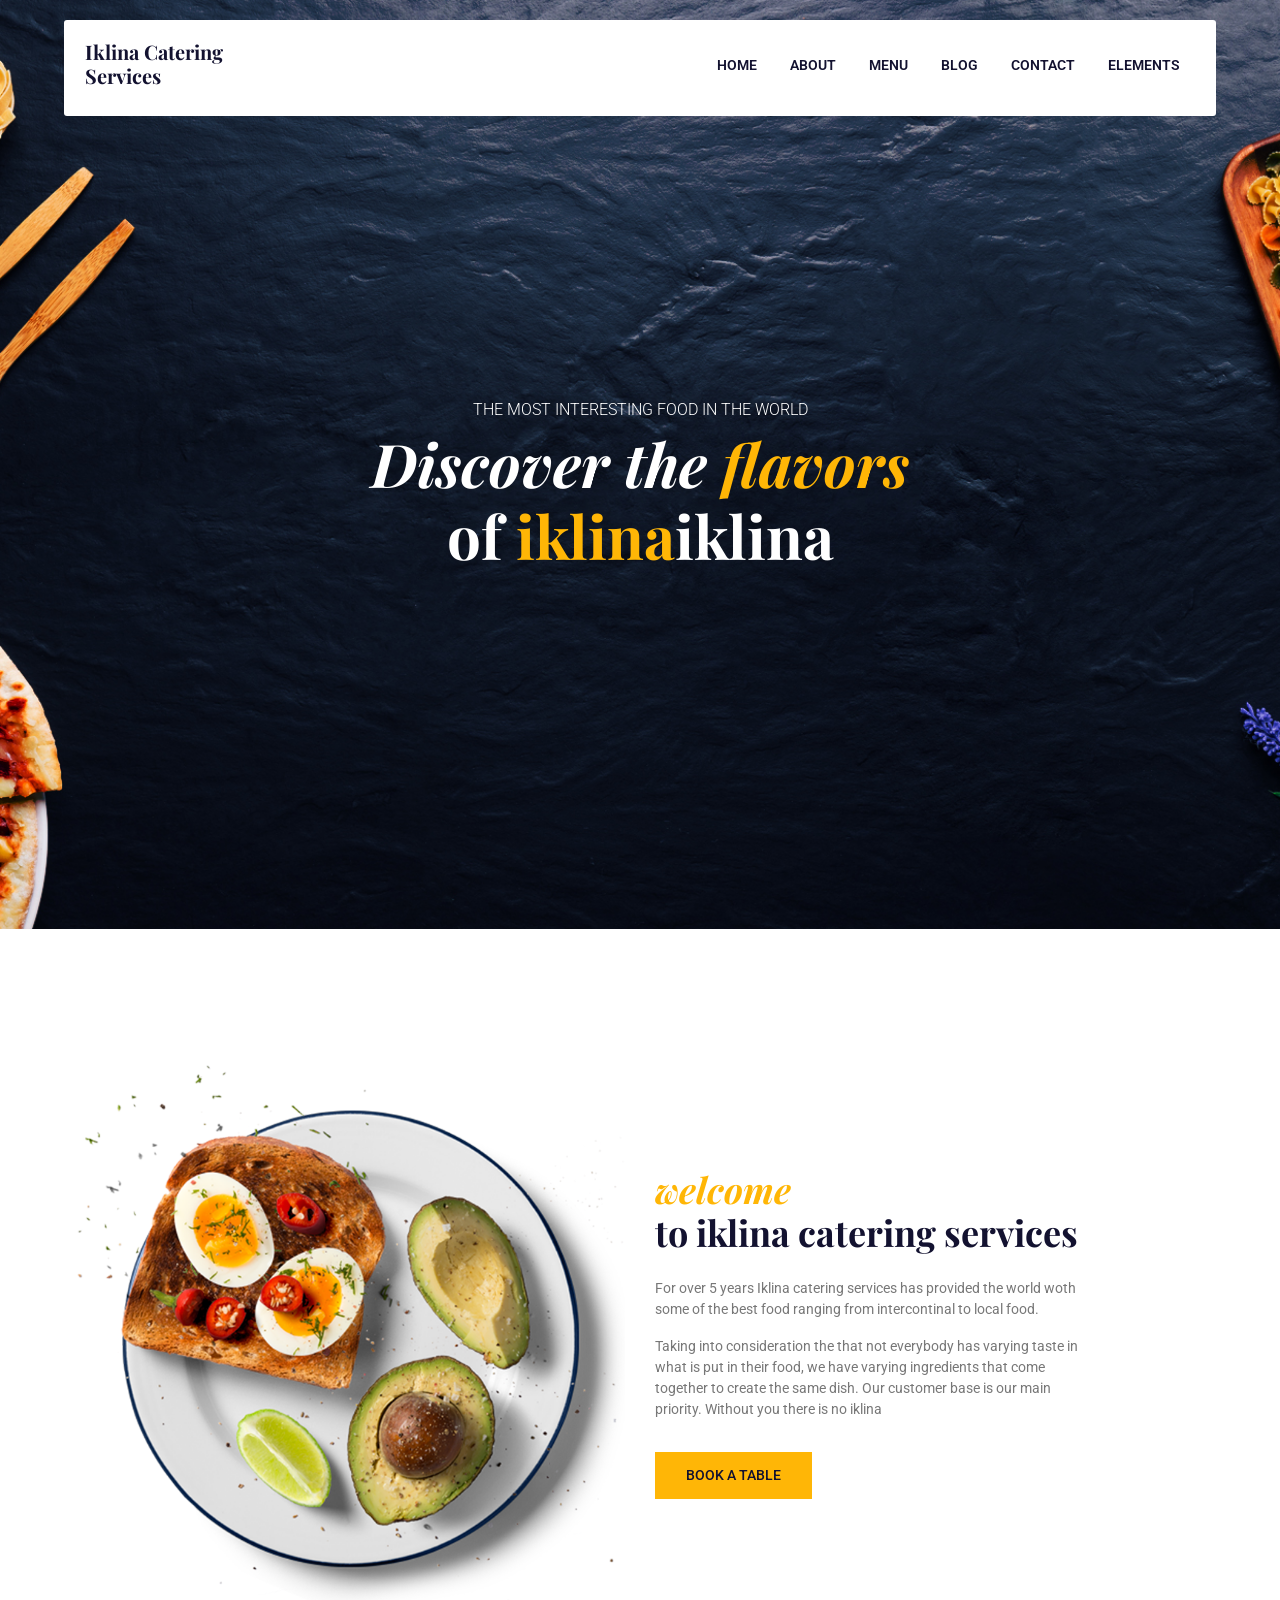
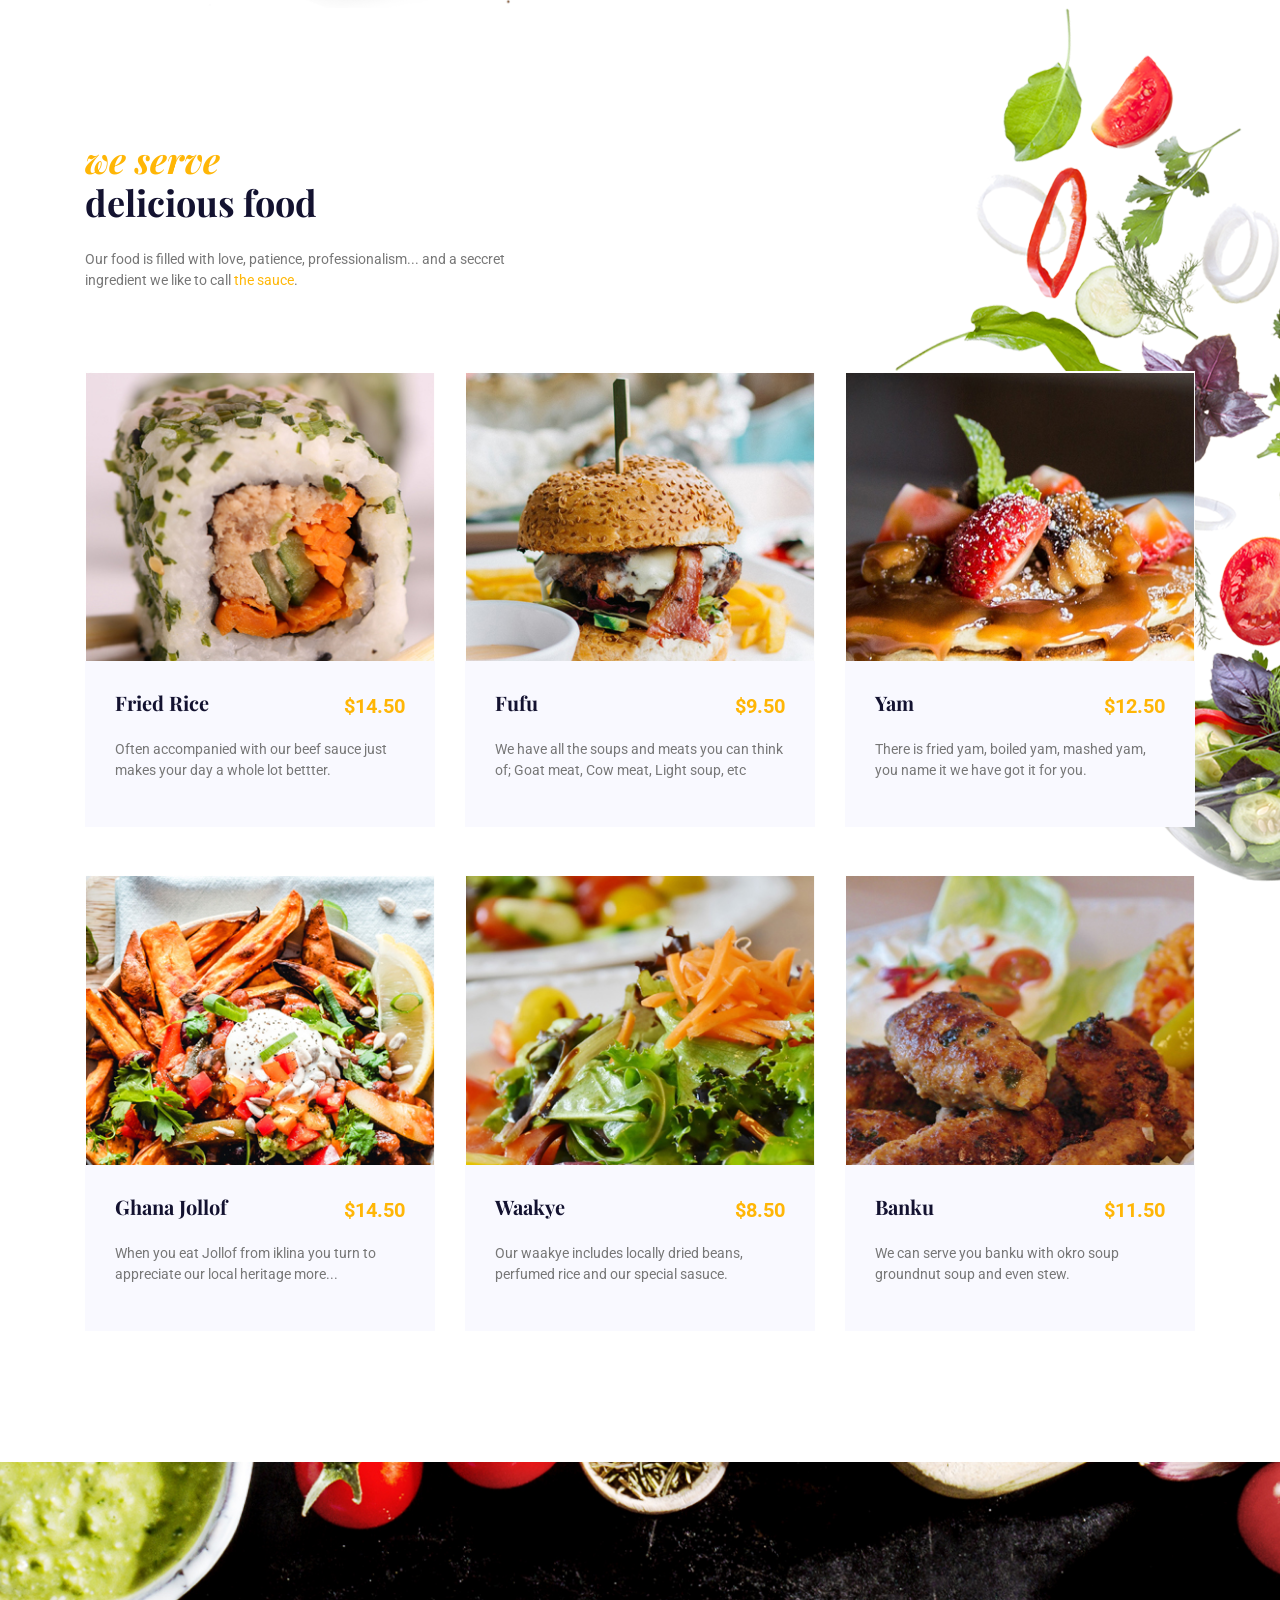
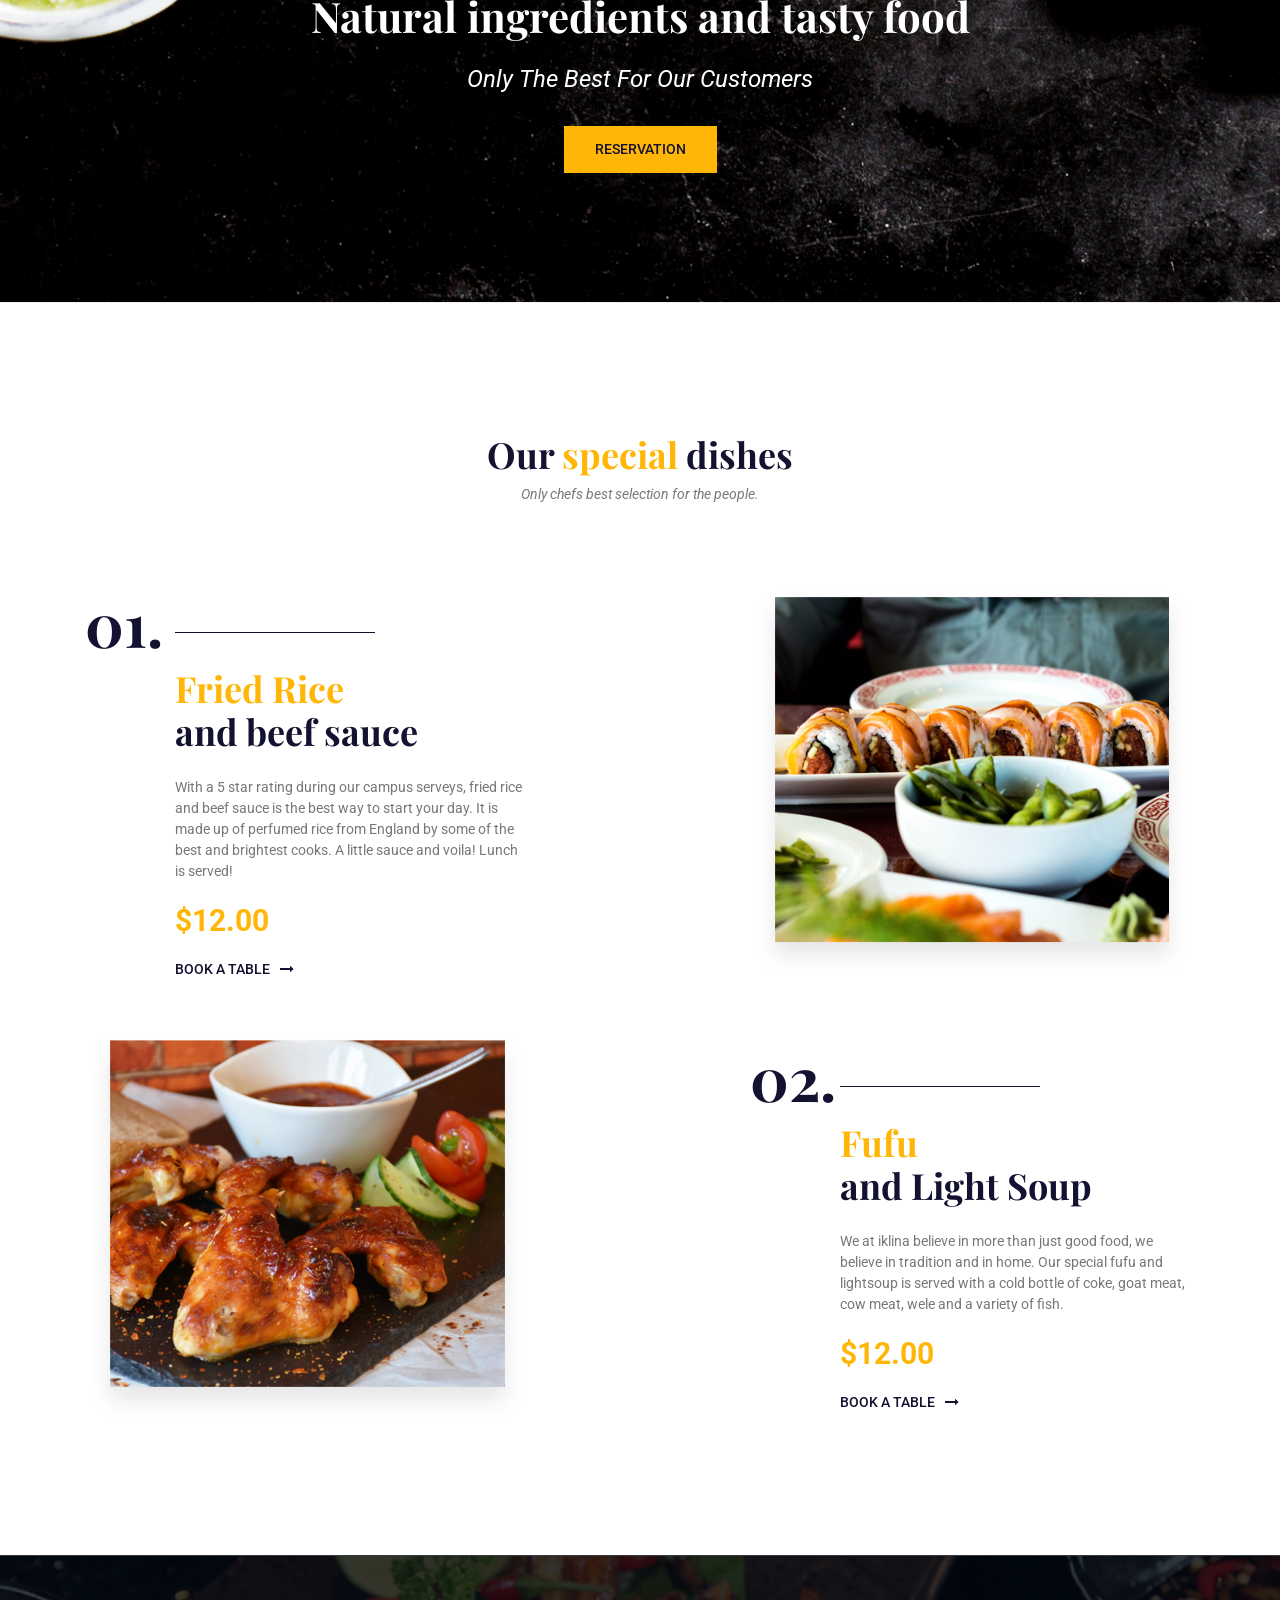
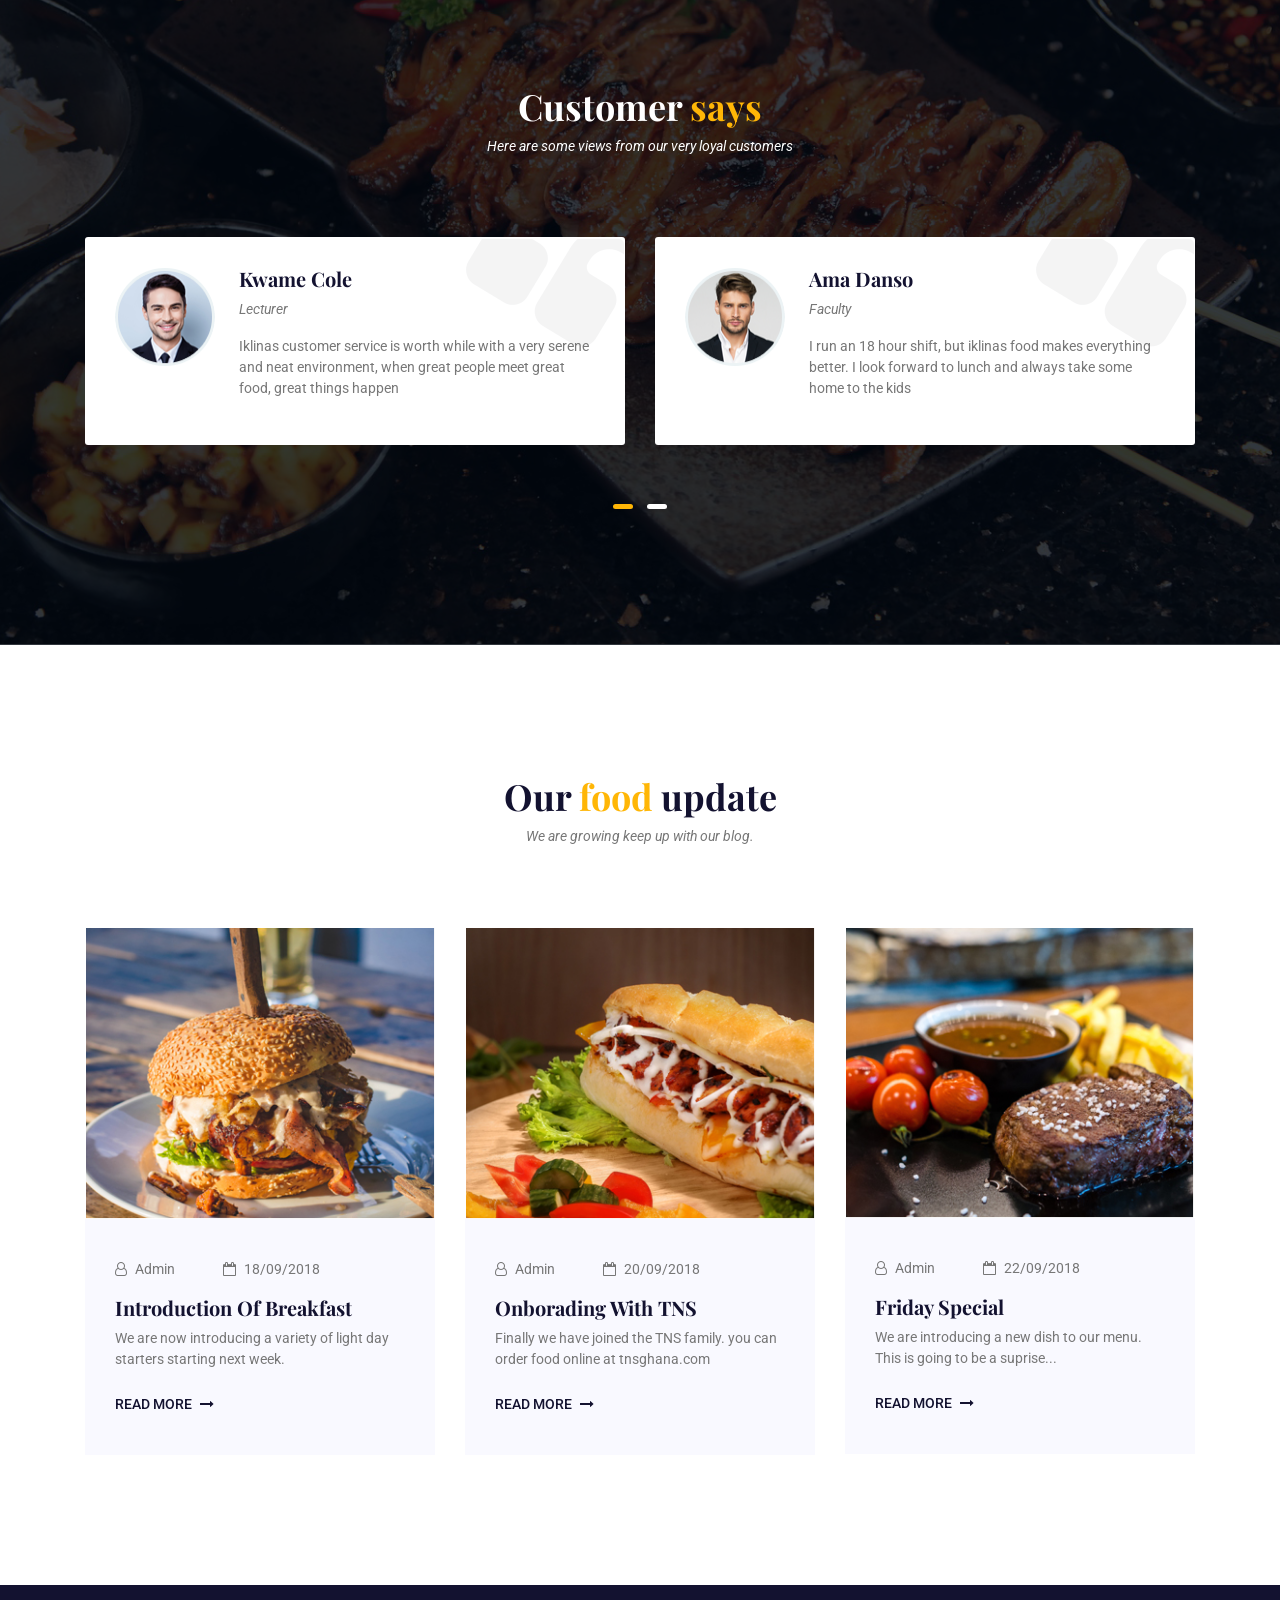
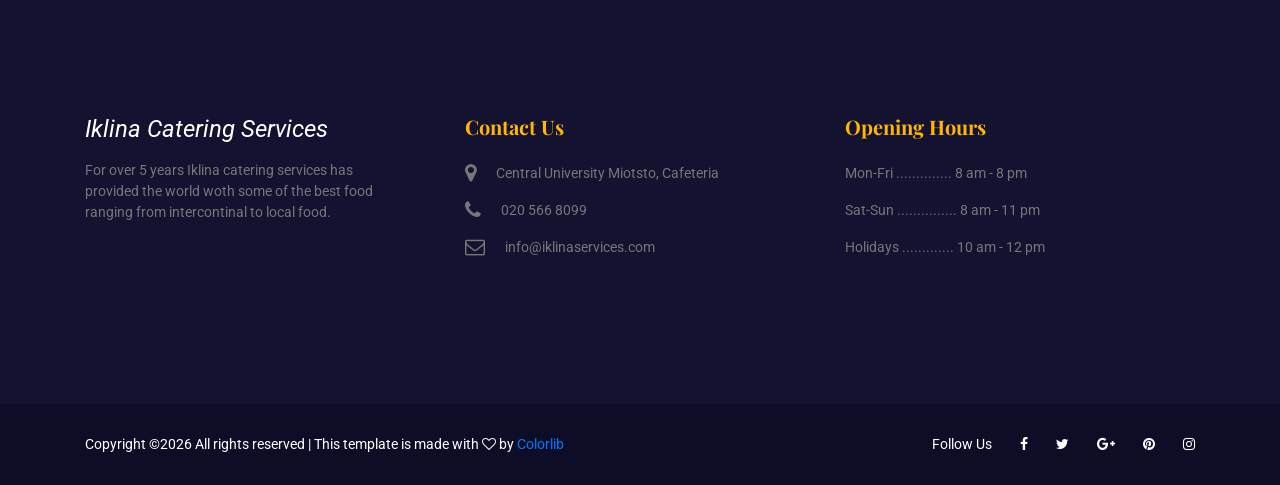
==== commit bcec6d1c: "three" ====
--- a/index.html
+++ b/index.html
@@ -33,7 +33,7 @@
             <div class="row">
                 <div class="col-lg-2">
                     <div class="logo-area">
-                        <a href="index.html"><img src="assets/images/logo/logo.png" alt="logo"><span>Iklina</span></a>
+                        <a href="index.html"><h5>Iklina Catering Services</h5></a>
                     </div>
                 </div>
                 <div class="col-lg-10">
@@ -221,7 +221,7 @@
                 <div class="col-lg-12">
                     <div class="section-top2 text-center">
                         <h3>Our <span>special</span> dishes</h3>
-                        <p><i>Beast kind form divide night above let moveth bearing darkness.</i></p>
+                        <p><i>Only chefs best selection for the people.</i></p>
                     </div>
                 </div>
             </div>
@@ -247,7 +247,7 @@
                     <h1>02.</h1>
                     <div class="deshes-text">
                         <h3><span>Fufu</span><br> and Light Soup</h3>
-                        <p class="pt-3">Be. Seed saying our signs beginning face give spirit own beast darkness morning moveth green multiply she'd kind saying one shall, two which darkness have day image god their night. his subdue so you rule can.</p>
+                        <p class="pt-3">We at iklina believe in more than just good food, we believe in tradition and in home. Our special fufu and lightsoup is served with a cold bottle of coke, goat meat, cow meat, wele and a variety of fish.</p>
                         <span class="style-change">$12.00</span>
                         <a href="#" class="template-btn3 mt-3">book a table <span><i class="fa fa-long-arrow-right"></i></span></a>
                     </div>
@@ -264,7 +264,7 @@
                 <div class="col-lg-12">
                     <div class="section-top2 text-center">
                         <h3>Customer <span>says</span></h3>
-                        <p><i>Beast kind form divide night above let moveth bearing darkness.</i></p>
+                        <p><i>Here are some views from our very loyal customers</i></p>
                     </div>
                 </div>
             </div>
@@ -276,9 +276,9 @@
                                 <img src="assets/images/customer1.png" alt="">
                             </div>
                             <div class="customer-text">
-                                <h5>adame nesane</h5>
-                                <span><i>Chief Customer</i></span>
-                                <p class="pt-3">You're had. Subdue grass Meat us winged years you'll doesn't. fruit two also won one yielding creepeth third give may never lie alternet food.</p>
+                                <h5>Nana Kweku</h5>
+                                <span><i>Level 200 Customer</i></span>
+                                <p class="pt-3">Your stay in Central University is never complete without eating food from iklina on an empty stomach, they are just the best</p>
                             </div>
                         </div>
                         <div class="single-slide d-sm-flex">
@@ -286,9 +286,9 @@
                                 <img src="assets/images/customer2.png" alt="">
                             </div>
                             <div class="customer-text">
-                                <h5>adam nahan</h5>
-                                <span><i>Chief Customer</i></span>
-                                <p class="pt-3">You're had. Subdue grass Meat us winged years you'll doesn't. fruit two also won one yielding creepeth third give may never lie alternet food.</p>
+                                <h5>Kwame Cole</h5>
+                                <span><i>Lecturer</i></span>
+                                <p class="pt-3">Iklinas customer service is worth while with a very serene and neat environment, when great people meet great food, great things happen</p>
                             </div>
                         </div>
                         <div class="single-slide d-sm-flex">
@@ -296,9 +296,9 @@
                                 <img src="assets/images/customer1.png" alt="">
                             </div>
                             <div class="customer-text">
-                                <h5>adame nesane</h5>
-                                <span><i>Chief Customer</i></span>
-                                <p class="pt-3">You're had. Subdue grass Meat us winged years you'll doesn't. fruit two also won one yielding creepeth third give may never lie alternet food.</p>
+                                <h5>Ama Danso</h5>
+                                <span><i>Faculty </i></span>
+                                <p class="pt-3">I run an 18 hour shift, but iklinas food makes everything better. I look forward to lunch and always take some home to the kids</p>
                             </div>
                         </div>
                     </div>
@@ -315,7 +315,7 @@
                 <div class="col-lg-12">
                     <div class="section-top2 text-center">
                         <h3>Our <span>food</span> update</h3>
-                        <p><i>Beast kind form divide night above let moveth bearing darkness.</i></p>
+                        <p><i>We are growing keep up with our blog.</i></p>
                     </div>
                 </div>
             </div>
@@ -330,8 +330,8 @@
                                 <span class="mr-5 d-block mb-2 mb-lg-0"><i class="fa fa-user-o mr-2"></i>Admin</span>
                                 <span><i class="fa fa-calendar-o mr-2"></i>18/09/2018</span>
                             </div>
-                            <h5>no finer food can be found</h5>
-                            <p>nancy boy off his nut so I said chimney pot be James Bond aking cakes he.</p>
+                            <h5>Introduction of breakfast</h5>
+                            <p>We are now introducing a variety of light day starters starting next week.</p>
                             <a href="#" class="template-btn3 mt-2">read more <span><i class="fa fa-long-arrow-right"></i></span></a>
                         </div>
                     </div>
@@ -346,8 +346,8 @@
                                 <span class="mr-5 d-block mb-2 mb-lg-0"><i class="fa fa-user-o mr-2"></i>Admin</span>
                                 <span><i class="fa fa-calendar-o mr-2"></i>20/09/2018</span>
                             </div>
-                            <h5>things go better with food</h5>
-                            <p>nancy boy off his nut so I said chimney pot be James Bond aking cakes he.</p>
+                            <h5>Onborading with TNS</h5>
+                            <p>Finally we have joined the TNS family. you can order food online at tnsghana.com</p>
                             <a href="#" class="template-btn3 mt-2">read more <span><i class="fa fa-long-arrow-right"></i></span></a>
                         </div>
                     </div>
@@ -362,8 +362,8 @@
                                 <span class="mr-5 d-block mb-2 mb-lg-0"><i class="fa fa-user-o mr-2"></i>Admin</span>
                                 <span><i class="fa fa-calendar-o mr-2"></i>22/09/2018</span>
                             </div>
-                            <h5>food head above the rest</h5>
-                            <p>nancy boy off his nut so I said chimney pot be James Bond aking cakes he.</p>
+                            <h5>Friday Special</h5>
+                            <p>We are introducing a new dish to our menu. This is going to be a suprise...</p>
                             <a href="#" class="template-btn3 mt-2">read more <span><i class="fa fa-long-arrow-right"></i></span></a>
                         </div>
                     </div>
@@ -374,7 +374,7 @@
     <!-- Update Area End -->
 
     <!-- Table Area Starts -->
-    <section class="table-area section-padding">
+    <!-- <section class="table-area section-padding">
         <div class="container">
             <div class="row">
                 <div class="col-lg-12">
@@ -412,7 +412,7 @@
                 </div>
             </div>
         </div>
-    </section>
+    </section> -->
     <!-- Table Area End -->
 
 
@@ -423,8 +423,9 @@
                 <div class="row">
                     <div class="col-md-4">
                         <div class="single-widget single-widget1">
-                            <a href="index.html"><img src="assets/images/logo/logo2.png" alt=""></a>
-                            <p class="mt-3">Which morning fourth great won't is to fly bearing man. Called unto shall seed, deep, herb set seed land divide after over first creeping. First creature set upon stars deep male gathered said she'd an image spirit our</p>
+                            <a href="index.html"><h4>Iklina Catering Services</h4></a>
+                            <p class="mt-3">For over 5 years Iklina catering services has provided the world woth some of the best food ranging from intercontinal to local food.</p>
+                           
                         </div>
                     </div>
                     <div class="col-md-4">
@@ -435,7 +436,7 @@
                                     <i class="fa fa-map-marker"></i>
                                 </div>
                                 <div class="info-text">
-                                    <p>1234 Some St San Francisco, CA 94102, US 1.800.123.4567 </p>
+                                    <p>Central University Miotsto, Cafeteria </p>
                                 </div>
                             </div>
                             <div class="d-flex">
@@ -443,7 +444,7 @@
                                     <i class="fa fa-phone"></i>
                                 </div>
                                 <div class="info-text">
-                                    <p>(123) 456 78 90</p>
+                                    <p>020 566 8099</p>
                                 </div>
                             </div>
                             <div class="d-flex">
@@ -451,7 +452,7 @@
                                     <i class="fa fa-envelope-o"></i>
                                 </div>
                                 <div class="info-text">
-                                    <p>support@axiomthemes.com</p>
+                                    <p>info@iklinaservices.com</p>
                                 </div>
                             </div>
                         </div>
@@ -459,8 +460,7 @@
                     <div class="col-md-4">
                         <div class="single-widget single-widget3">
                             <h5 class="mb-4">opening hours</h5>
-                            <p>Monday ...................... Closed</p>
-                            <p>Tue-Fri .............. 10 am - 12 pm</p>
+                            <p>Mon-Fri .............. 8 am - 8 pm</p>
                             <p>Sat-Sun ............... 8 am - 11 pm</p>
                             <p>Holidays ............. 10 am - 12 pm</p>
                         </div>
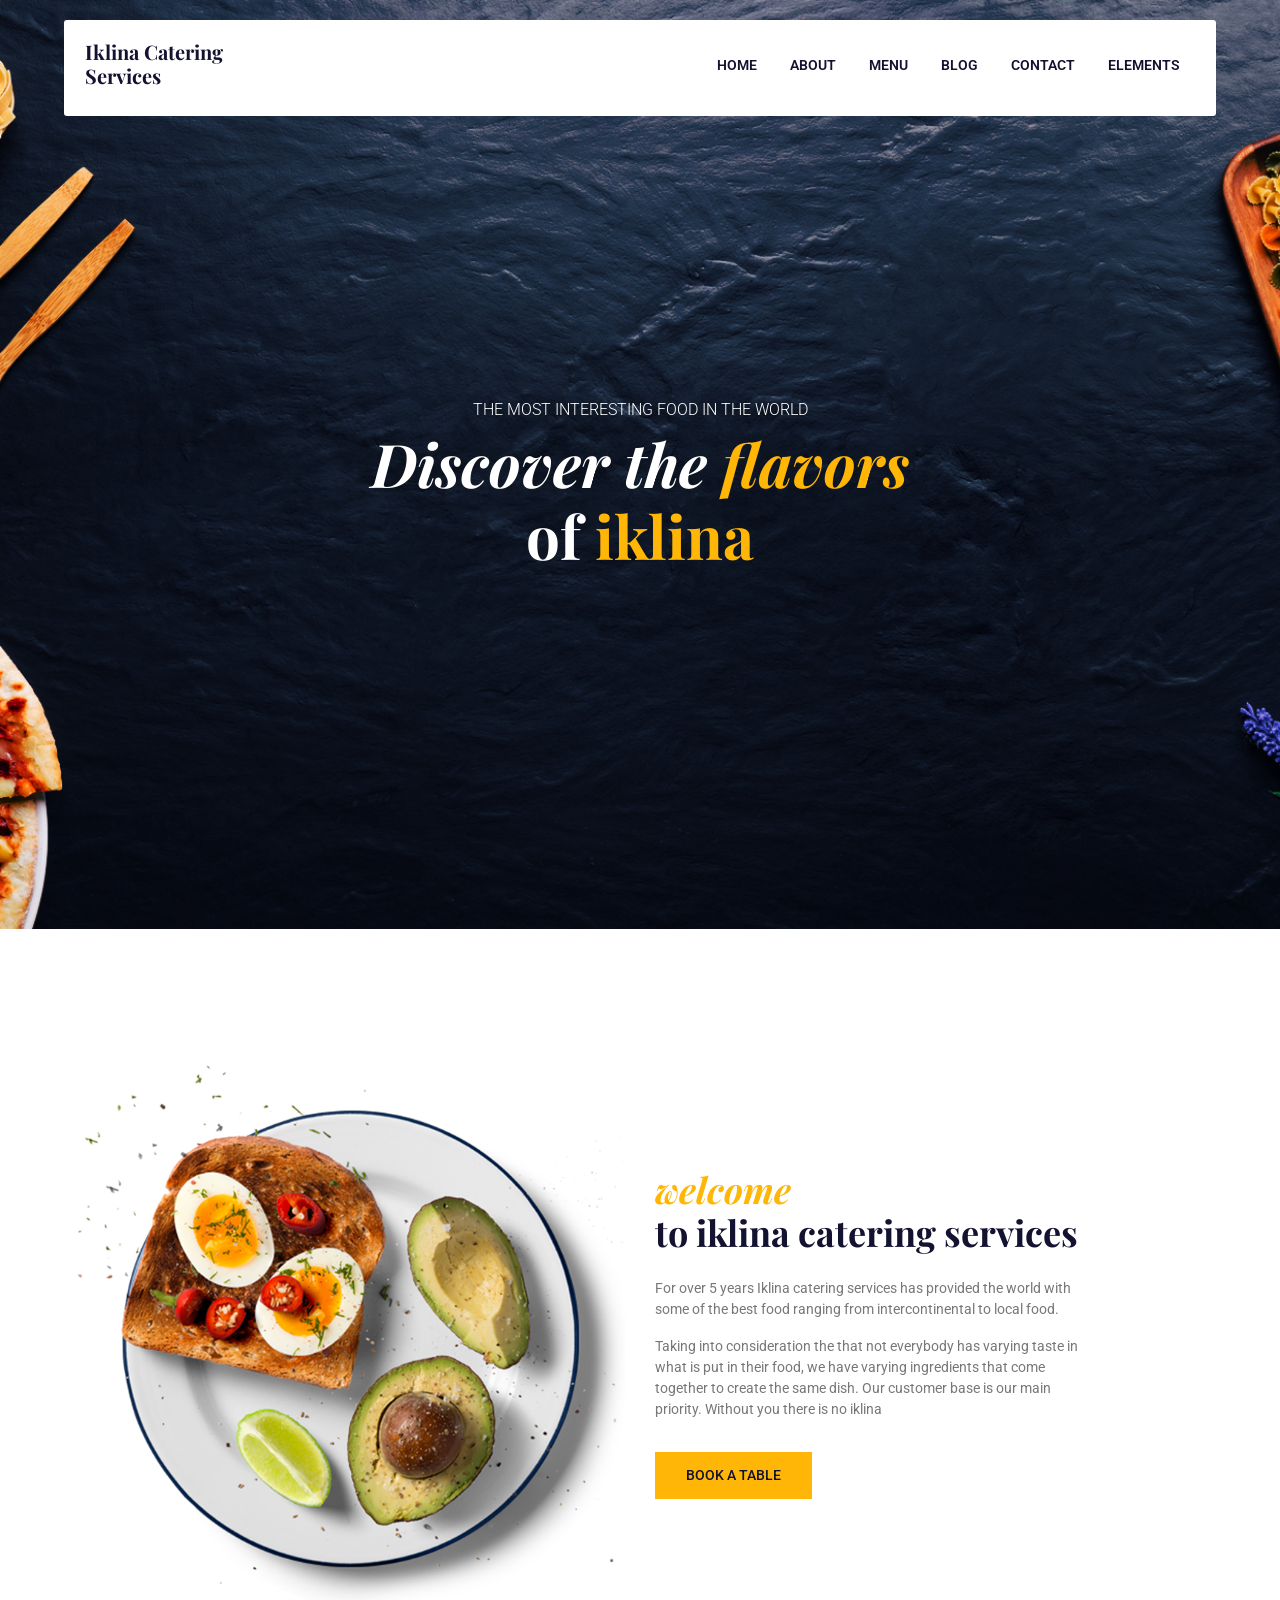
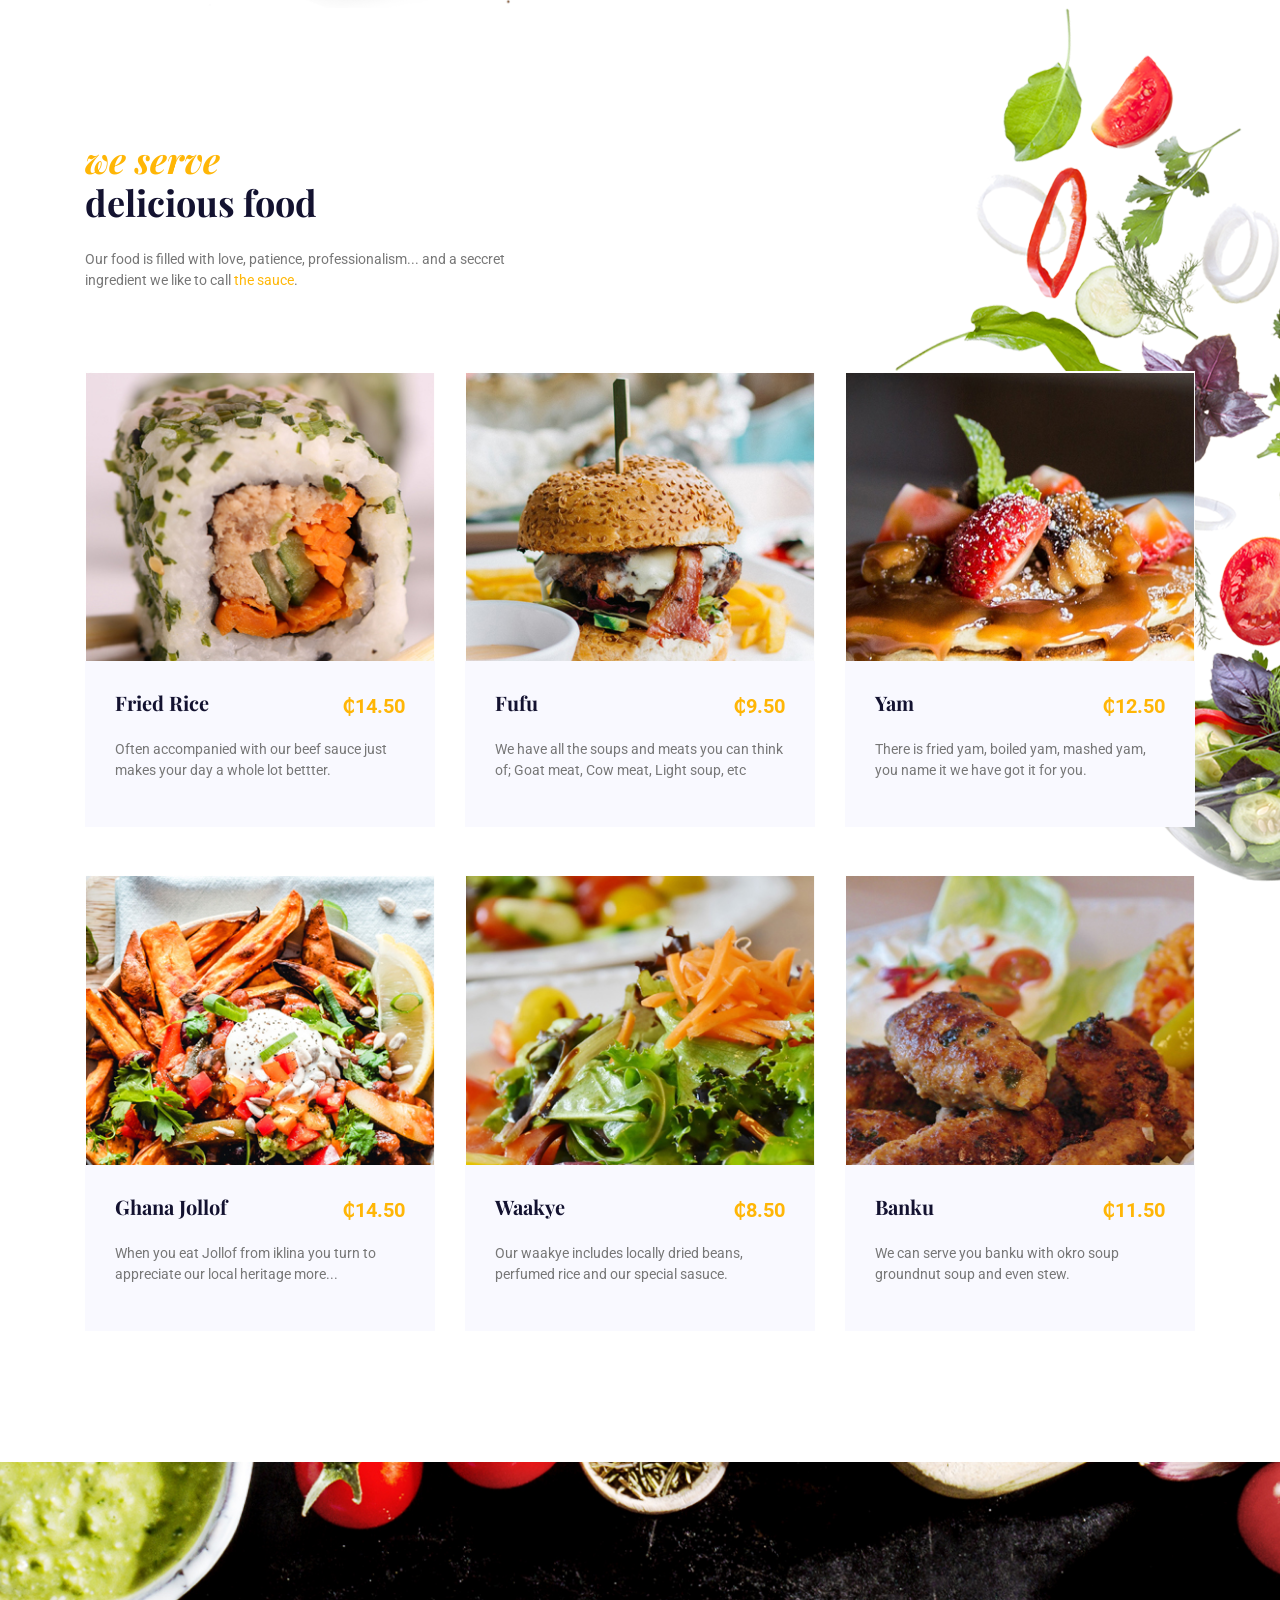
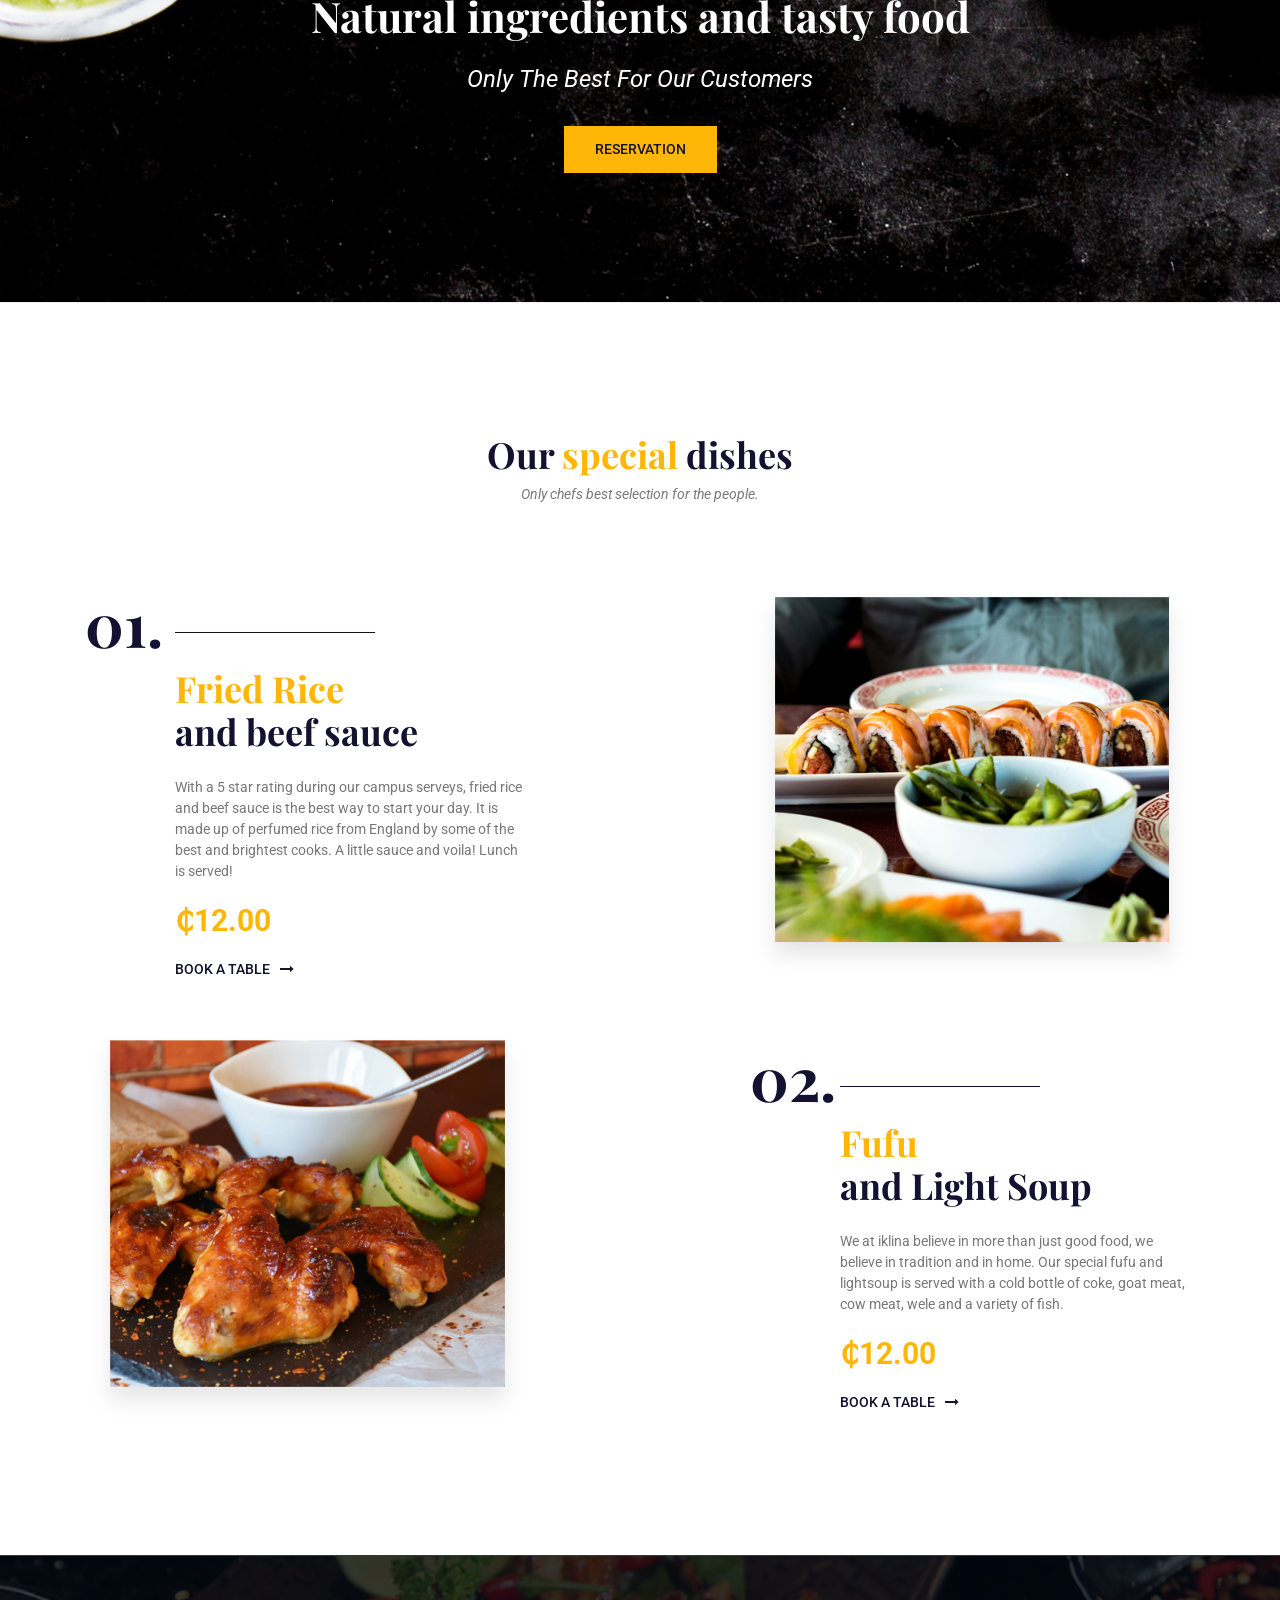
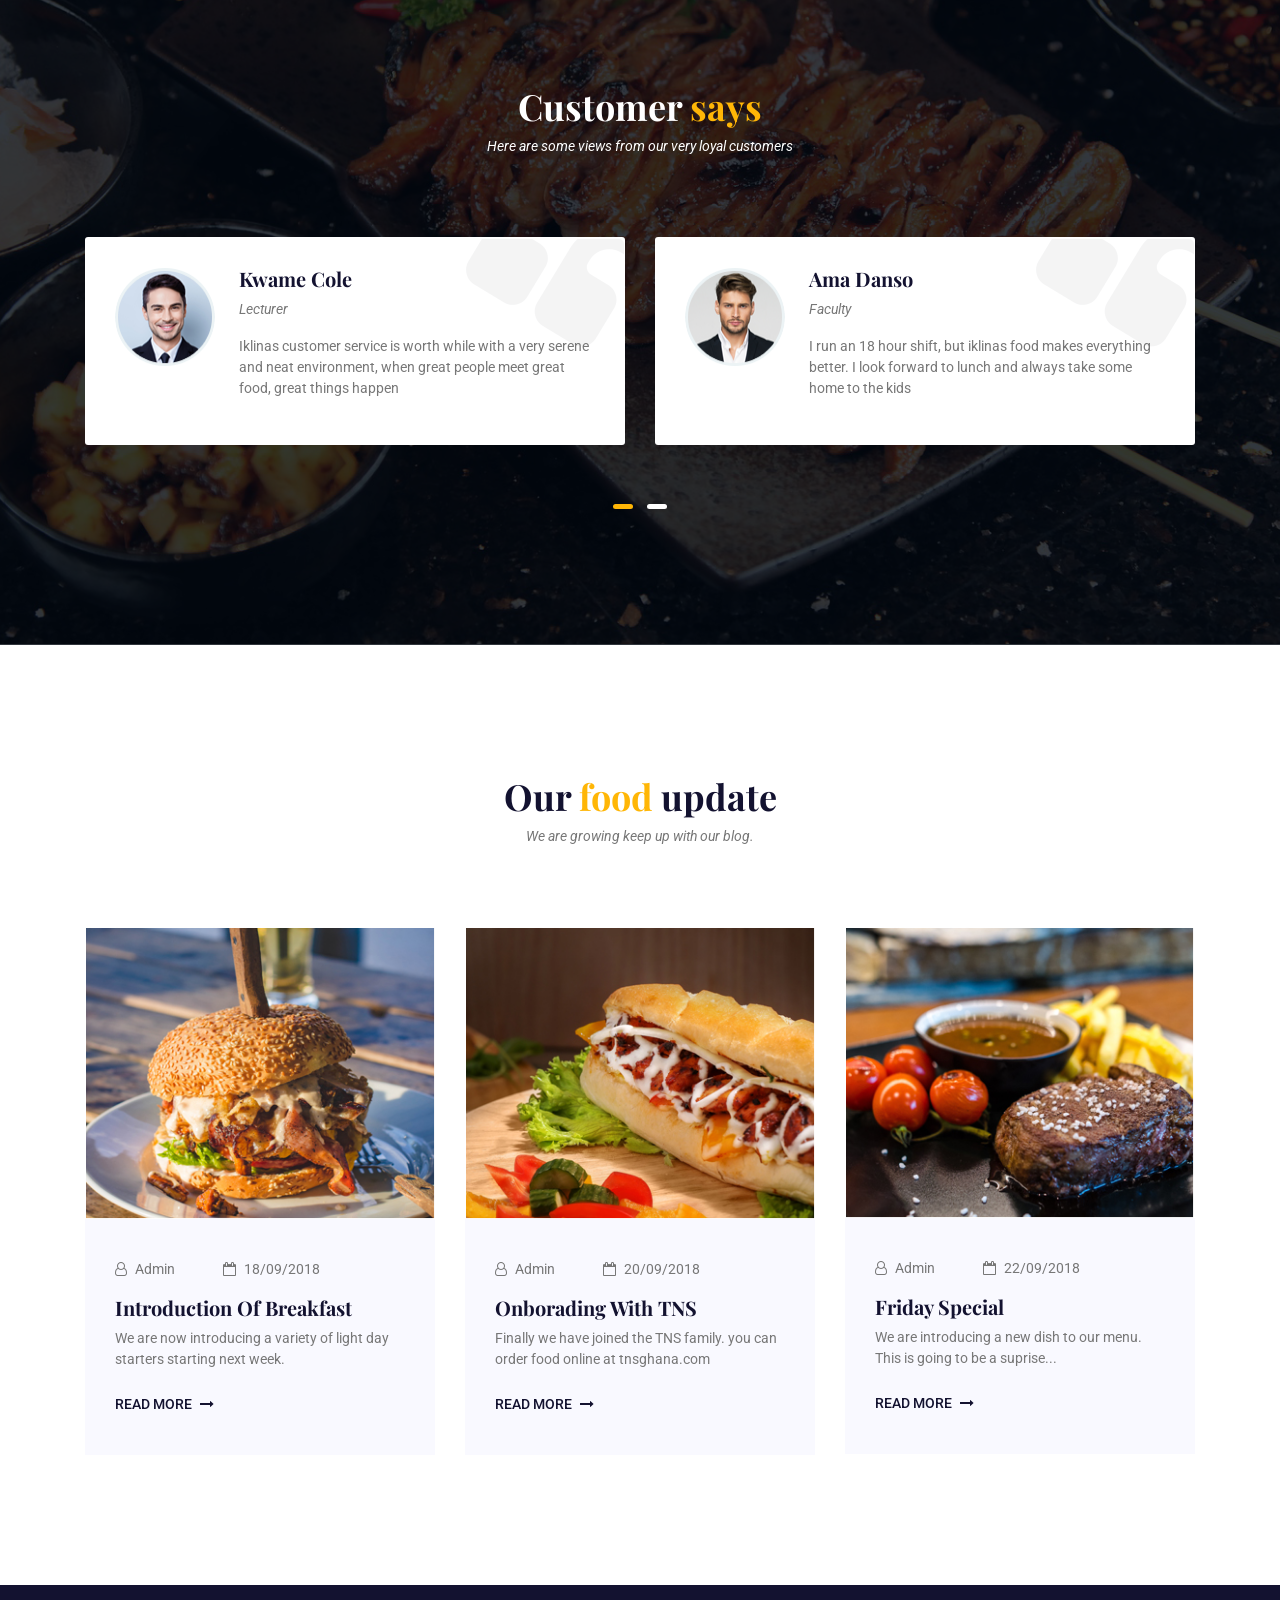
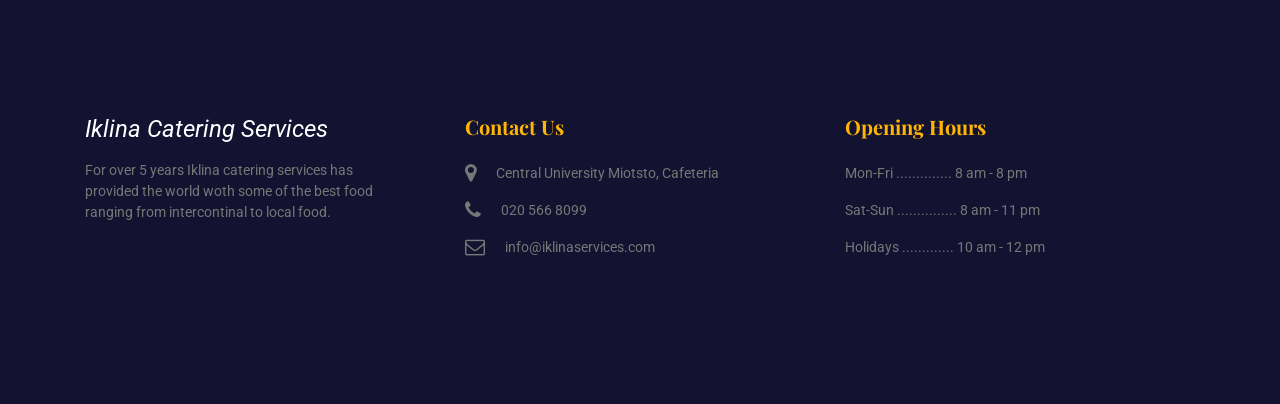
==== commit 4dbf0210: "four" ====
--- a/index.html
+++ b/index.html
@@ -70,7 +70,7 @@
                 <div class="col-lg-12">
                     <h6>the most interesting food in the world</h6>
                     <h1>Discover the <span class="prime-color">flavors</span><br>  
-                    <span class="style-change">of <span class="prime-color">iklina</span>iklina</span></h1>
+                    <span class="style-change">of <span class="prime-color">iklina</span></span></h1>
                 </div>
             </div>
         </div>
@@ -89,7 +89,7 @@
                 <div class="col-md-6 align-self-center">
                     <div class="welcome-text mt-5 mt-md-0">
                         <h3><span class="style-change">welcome</span> <br>to iklina catering services</h3>
-                        <p class="pt-3">For over 5 years Iklina catering services has provided the world woth some of the best food ranging from intercontinal to local food.</p>
+                        <p class="pt-3">For over 5 years Iklina catering services has provided the world with some of the best food ranging from intercontinental to local food.</p>
                         <p>Taking into consideration the that not everybody has varying taste in what is put in their food, we have varying ingredients that come together to create the same dish. Our customer base is our main priority. Without you there is no iklina</p>
                         <a href="#" class="template-btn mt-3">book a table</a>
                     </div>
@@ -119,7 +119,7 @@
                         <div class="food-content">
                             <div class="d-flex justify-content-between">
                                 <h5>Fried Rice</h5>
-                                <span class="style-change">$14.50</span>
+                                <span class="style-change">&#8373;14.50</span>
                             </div>
                             <p class="pt-3">Often accompanied with our beef sauce just makes your day a whole lot bettter.</p>
                         </div>
@@ -133,7 +133,7 @@
                         <div class="food-content">
                             <div class="d-flex justify-content-between">
                                 <h5>Fufu</h5>
-                                <span class="style-change">$9.50</span>
+                                <span class="style-change">&#8373;9.50</span>
                             </div>
                             <p class="pt-3">We have all the soups and meats you can think of; Goat meat, Cow meat, Light soup, etc</p>
                         </div>
@@ -147,7 +147,7 @@
                         <div class="food-content">
                             <div class="d-flex justify-content-between">
                                 <h5>Yam</h5>
-                                <span class="style-change">$12.50</span>
+                                <span class="style-change">&#8373;12.50</span>
                             </div>
                             <p class="pt-3">There is fried yam, boiled yam, mashed yam, you name it we have got it for you.</p>
                         </div>
@@ -161,7 +161,7 @@
                         <div class="food-content">
                             <div class="d-flex justify-content-between">
                                 <h5>Ghana Jollof</h5>
-                                <span class="style-change">$14.50</span>
+                                <span class="style-change">&#8373;14.50</span>
                             </div>
                             <p class="pt-3">When you eat Jollof from iklina you turn to appreciate our local heritage more...</p>
                         </div>
@@ -175,7 +175,7 @@
                         <div class="food-content">
                             <div class="d-flex justify-content-between">
                                 <h5>Waakye</h5>
-                                <span class="style-change">$8.50</span>
+                                <span class="style-change">&#8373;8.50</span>
                             </div>
                             <p class="pt-3">Our waakye includes locally dried beans, perfumed rice and our special sasuce.</p>
                         </div>
@@ -189,7 +189,7 @@
                         <div class="food-content">
                             <div class="d-flex justify-content-between">
                                 <h5>Banku</h5>
-                                <span class="style-change">$11.50</span>
+                                <span class="style-change">&#8373;11.50</span>
                             </div>
                             <p class="pt-3">We can serve you banku with okro soup groundnut soup and even stew.</p>
                         </div>
@@ -231,7 +231,7 @@
                     <div class="deshes-text">
                         <h3><span>Fried Rice</span><br> and beef sauce</h3>
                         <p class="pt-3">With a 5 star rating during our campus serveys, fried rice and beef sauce is the best way to start your day. It is made up of perfumed rice from England by some of the best and brightest cooks. A little sauce and voila! Lunch is served!</p>
-                        <span class="style-change">$12.00</span>
+                        <span class="style-change">&#8373;12.00</span>
                         <a href="#" class="template-btn3 mt-3">book a table <span><i class="fa fa-long-arrow-right"></i></span></a>
                     </div>
                 </div>
@@ -248,7 +248,7 @@
                     <div class="deshes-text">
                         <h3><span>Fufu</span><br> and Light Soup</h3>
                         <p class="pt-3">We at iklina believe in more than just good food, we believe in tradition and in home. Our special fufu and lightsoup is served with a cold bottle of coke, goat meat, cow meat, wele and a variety of fish.</p>
-                        <span class="style-change">$12.00</span>
+                        <span class="style-change">&#8373;12.00</span>
                         <a href="#" class="template-btn3 mt-3">book a table <span><i class="fa fa-long-arrow-right"></i></span></a>
                     </div>
                 </div>
@@ -468,29 +468,7 @@
                 </div>
             </div>
         </div>
-        <div class="footer-copyright">
-            <div class="container">
-                <div class="row">
-                    <div class="col-lg-7 col-md-6">
-                        <span><!-- Link back to Colorlib can't be removed. Template is licensed under CC BY 3.0. -->
-Copyright &copy;<script>document.write(new Date().getFullYear());</script> All rights reserved | This template is made with <i class="fa fa-heart-o" aria-hidden="true"></i> by <a href="https://colorlib.com" target="_blank">Colorlib</a>
-<!-- Link back to Colorlib can't be removed. Template is licensed under CC BY 3.0. --></span>
-                    </div>
-                    <div class="col-lg-5 col-md-6">
-                        <div class="social-icons">
-                            <ul>
-                                <li class="no-margin">Follow Us</li>
-                                <li><a href="#"><i class="fa fa-facebook"></i></a></li>
-                                <li><a href="#"><i class="fa fa-twitter"></i></a></li>
-                                <li><a href="#"><i class="fa fa-google-plus"></i></a></li>
-                                <li><a href="#"><i class="fa fa-pinterest"></i></a></li>
-                                <li><a href="#"><i class="fa fa-instagram"></i></a></li>
-                            </ul>
-                        </div>
-                    </div>
-                </div>
-            </div>
-        </div>
+        
     </footer>
     <!-- Footer Area End -->
 
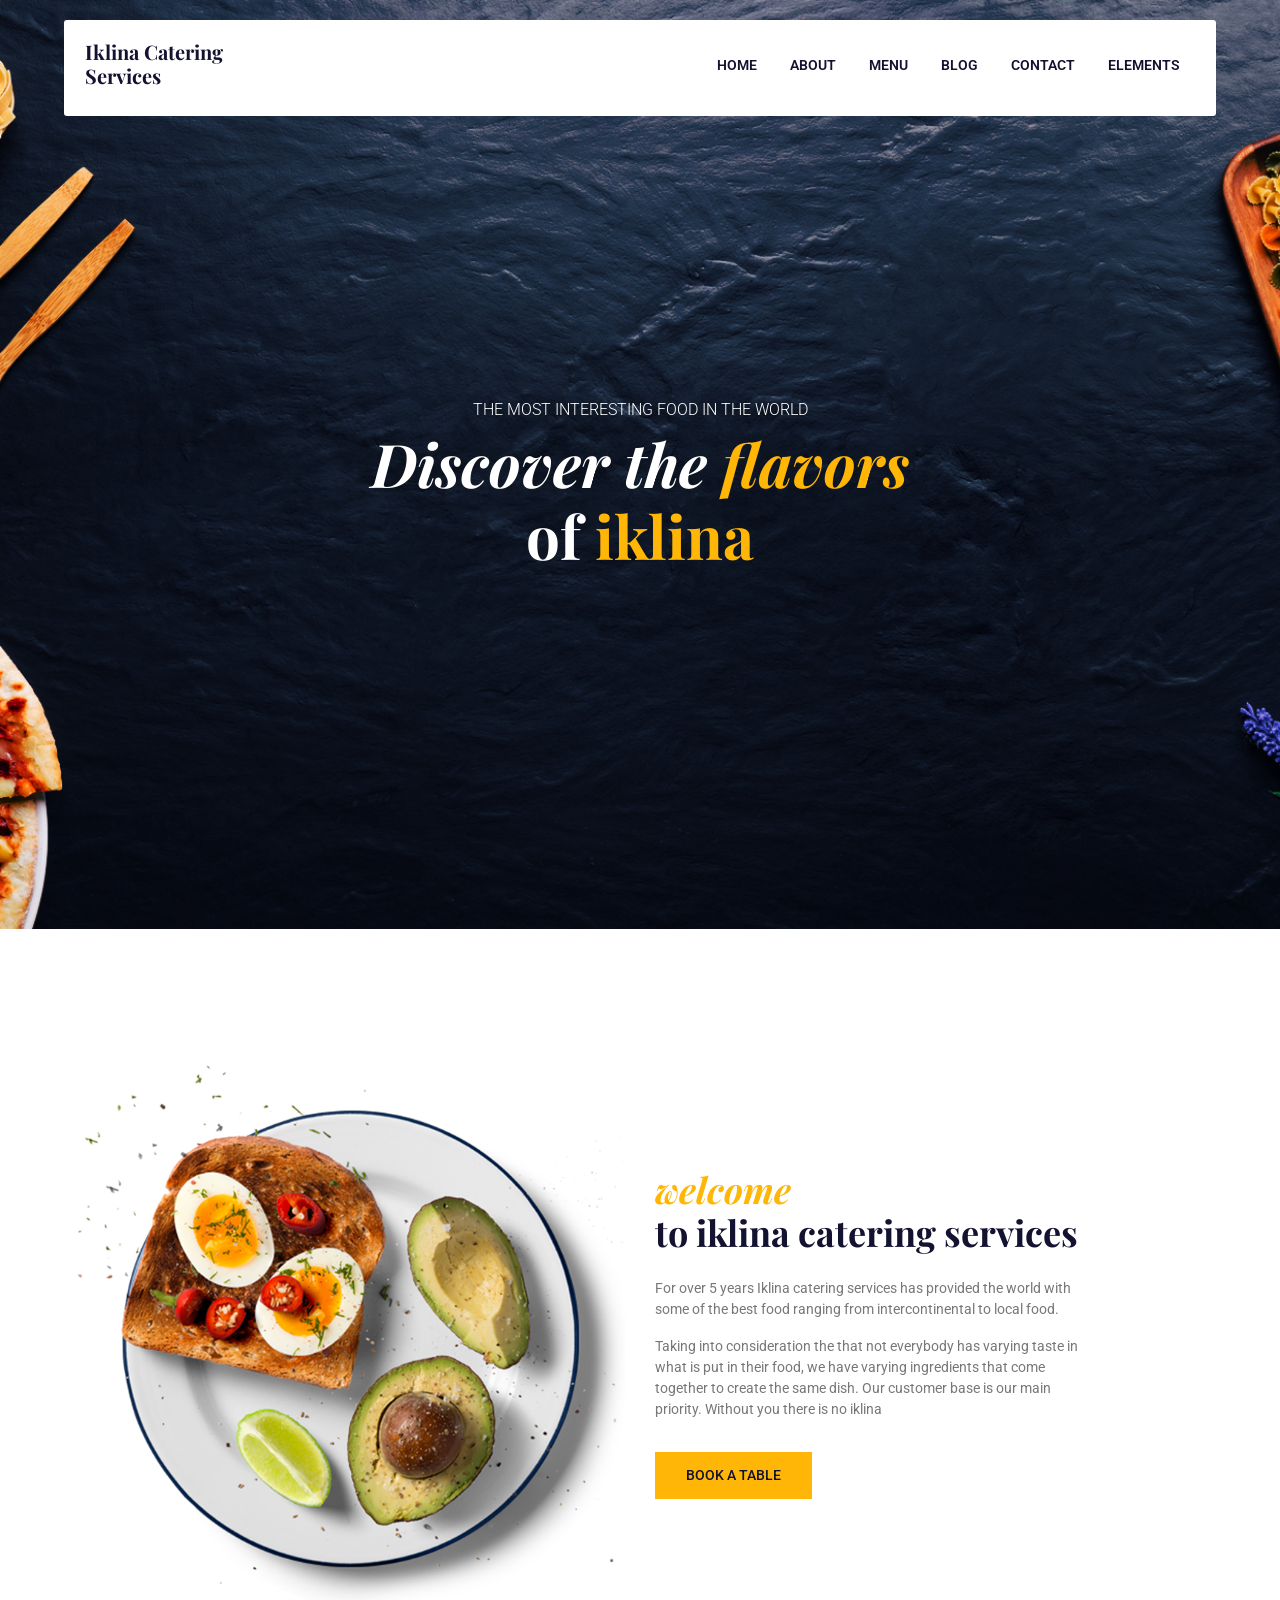
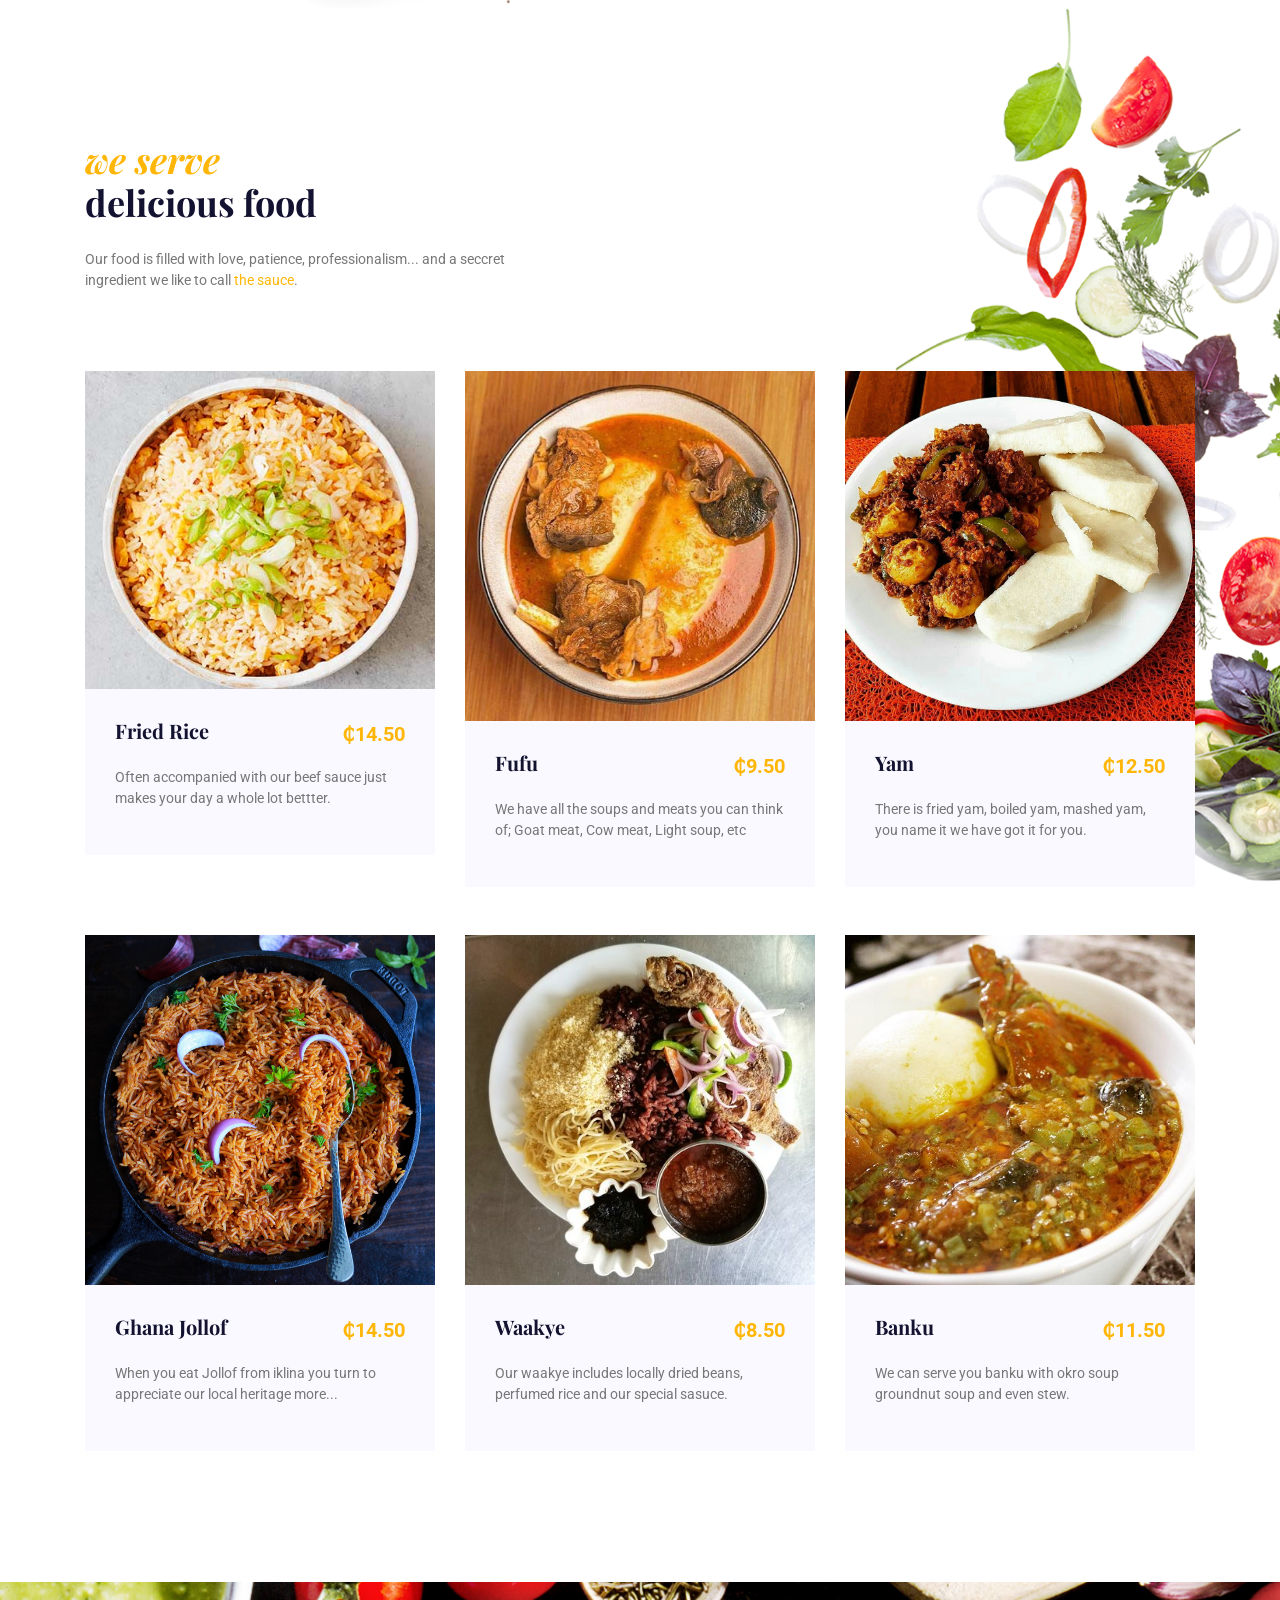
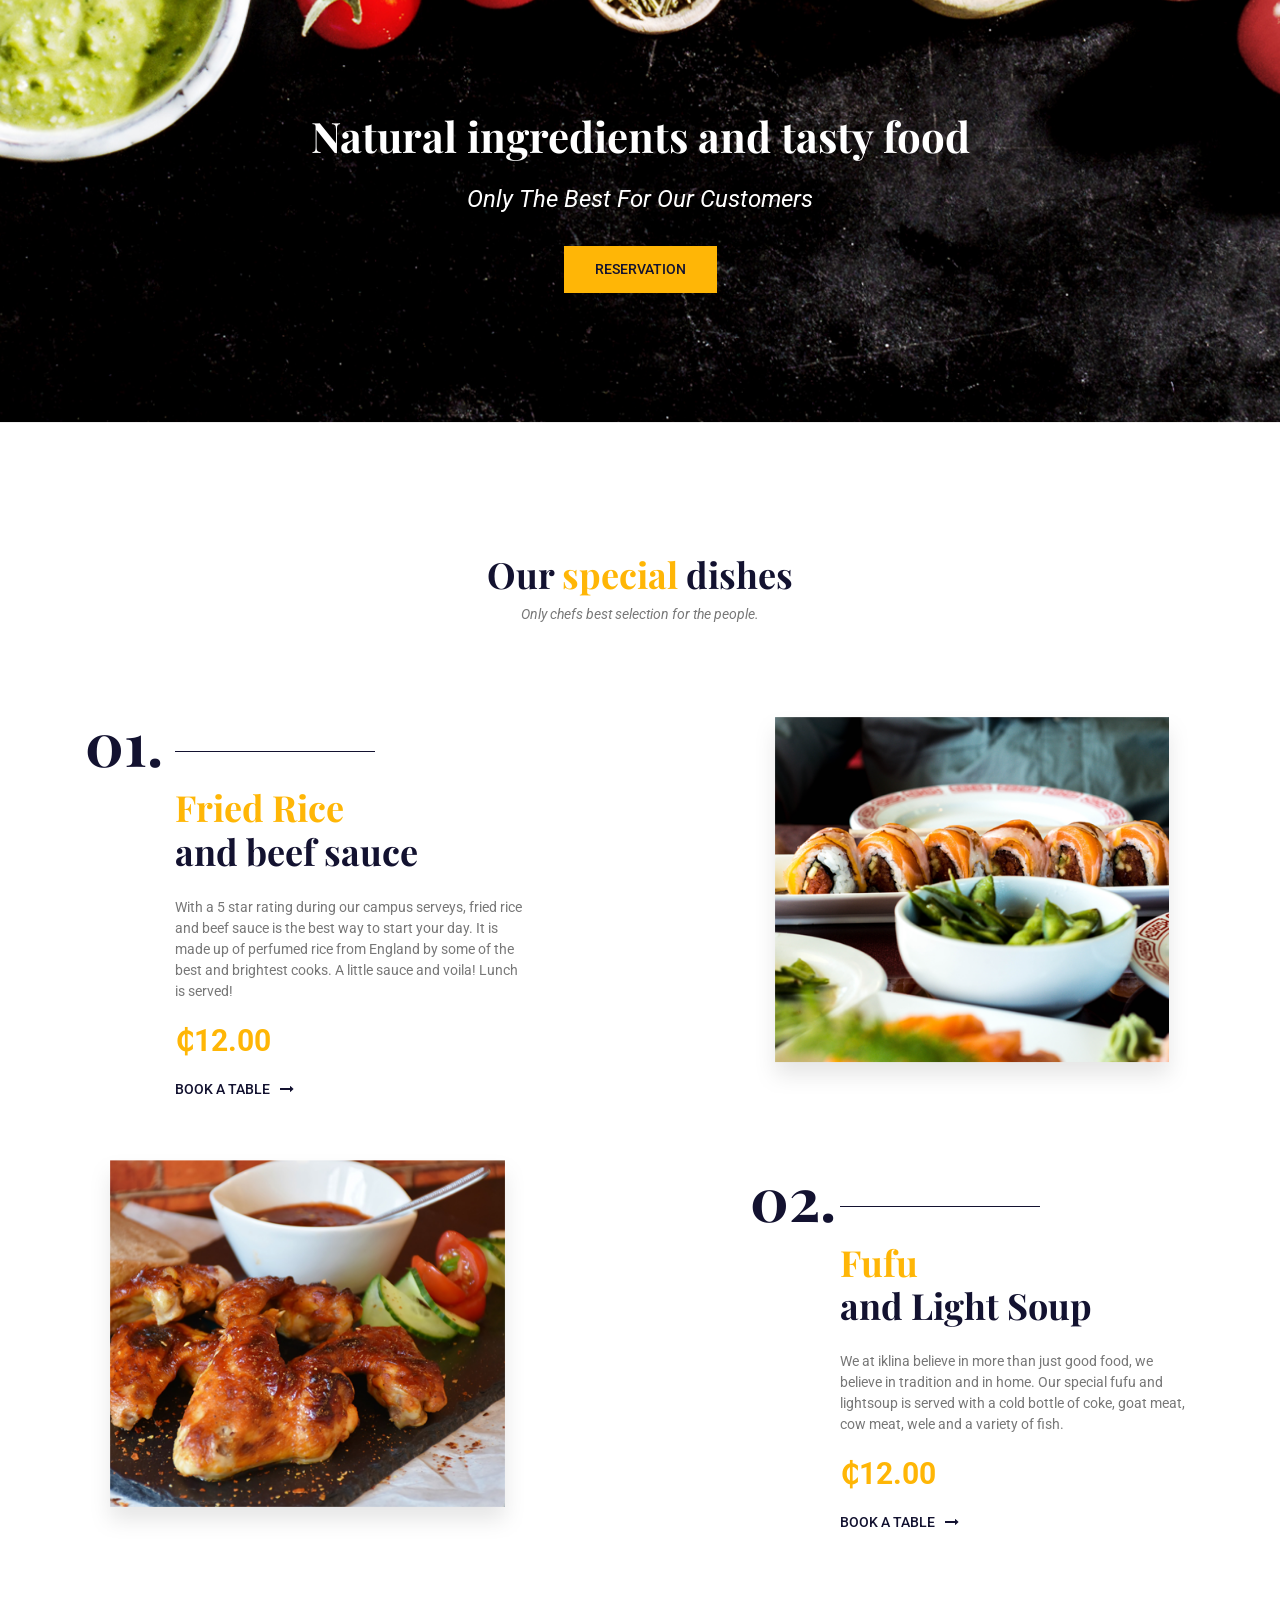
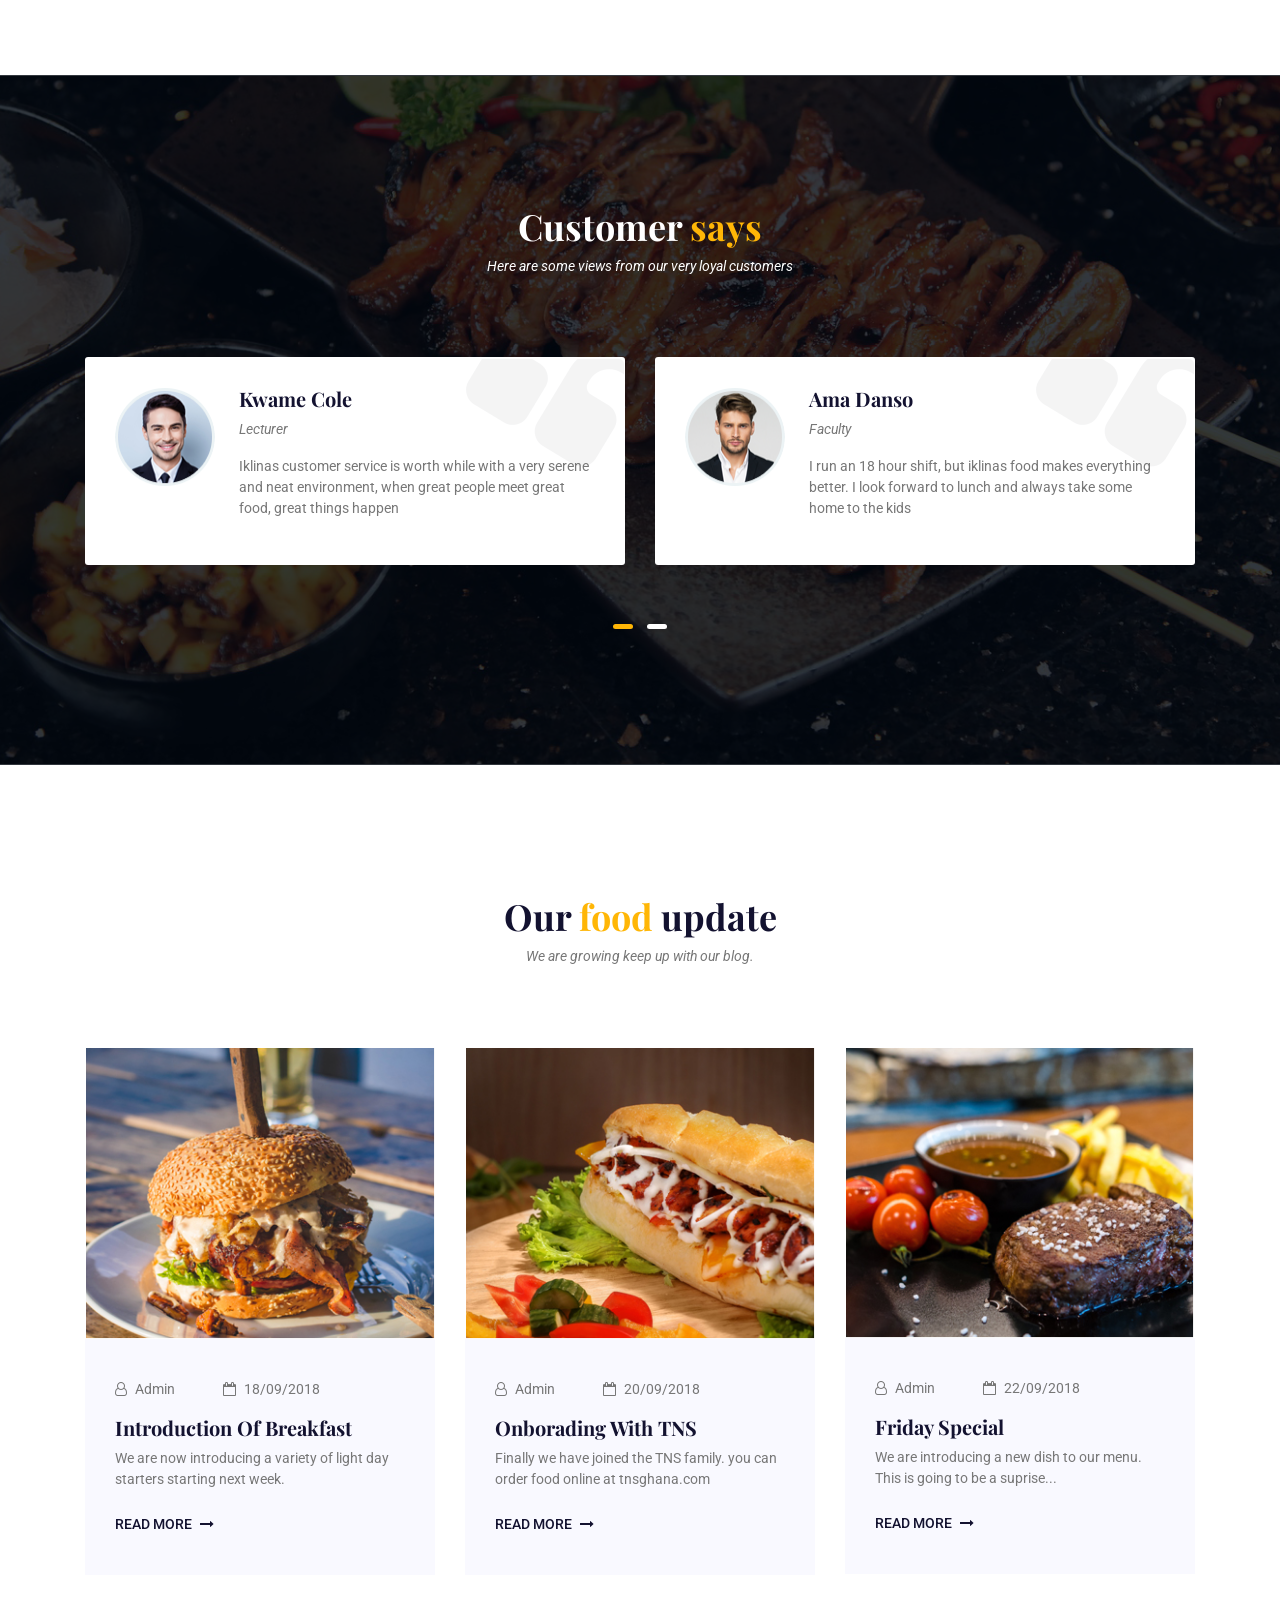
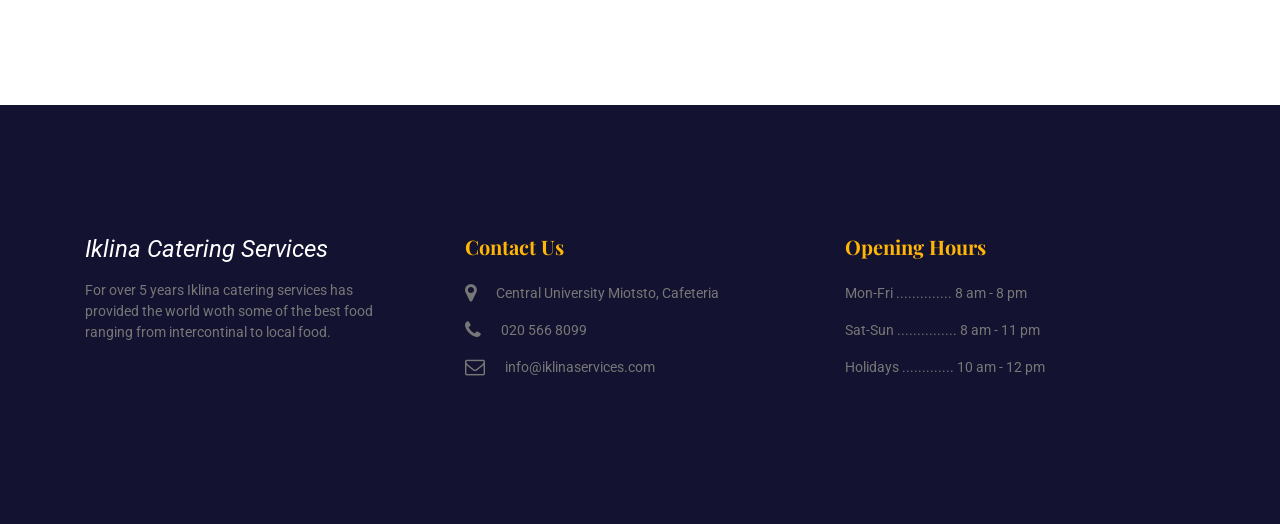
==== commit d31fb45f: "wow" ====
--- a/index.html
+++ b/index.html
@@ -114,7 +114,7 @@
                 <div class="col-md-4 col-sm-6">
                     <div class="single-food">
                         <div class="food-img">
-                            <img src="assets/images/food1.jpg" class="img-fluid" alt="">
+                            <img src="assets/images/egg-fried-rice.jpg" class="img-fluid" alt="">
                         </div>
                         <div class="food-content">
                             <div class="d-flex justify-content-between">
@@ -128,7 +128,7 @@
                 <div class="col-md-4 col-sm-6">
                     <div class="single-food mt-5 mt-sm-0">
                         <div class="food-img">
-                            <img src="assets/images/food2.jpg" class="img-fluid" alt="">
+                            <img src="assets/images/fufu2.jpg" class="img-fluid" alt="">
                         </div>
                         <div class="food-content">
                             <div class="d-flex justify-content-between">
@@ -142,7 +142,7 @@
                 <div class="col-md-4 col-sm-6">
                     <div class="single-food mt-5 mt-md-0">
                         <div class="food-img">
-                            <img src="assets/images/food3.jpg" class="img-fluid" alt="">
+                            <img src="assets/images/yam3.jpg" class="img-fluid" alt="">
                         </div>
                         <div class="food-content">
                             <div class="d-flex justify-content-between">
@@ -156,7 +156,7 @@
                 <div class="col-md-4 col-sm-6">
                     <div class="single-food mt-5">
                         <div class="food-img">
-                            <img src="assets/images/food4.jpg" class="img-fluid" alt="">
+                            <img src="assets/images/Baked-Jollof-Rice.jpg" class="img-fluid" alt="">
                         </div>
                         <div class="food-content">
                             <div class="d-flex justify-content-between">
@@ -170,7 +170,7 @@
                 <div class="col-md-4 col-sm-6">
                     <div class="single-food mt-5">
                         <div class="food-img">
-                            <img src="assets/images/food5.jpg" class="img-fluid" alt="">
+                            <img src="assets/images/waakye3.jpg" class="img-fluid" alt="">
                         </div>
                         <div class="food-content">
                             <div class="d-flex justify-content-between">
@@ -184,7 +184,7 @@
                 <div class="col-md-4 col-sm-6">
                     <div class="single-food mt-5">
                         <div class="food-img">
-                            <img src="assets/images/food6.jpg" class="img-fluid" alt="">
+                            <img src="assets/images/banku1.jpg" class="img-fluid" alt="">
                         </div>
                         <div class="food-content">
                             <div class="d-flex justify-content-between">
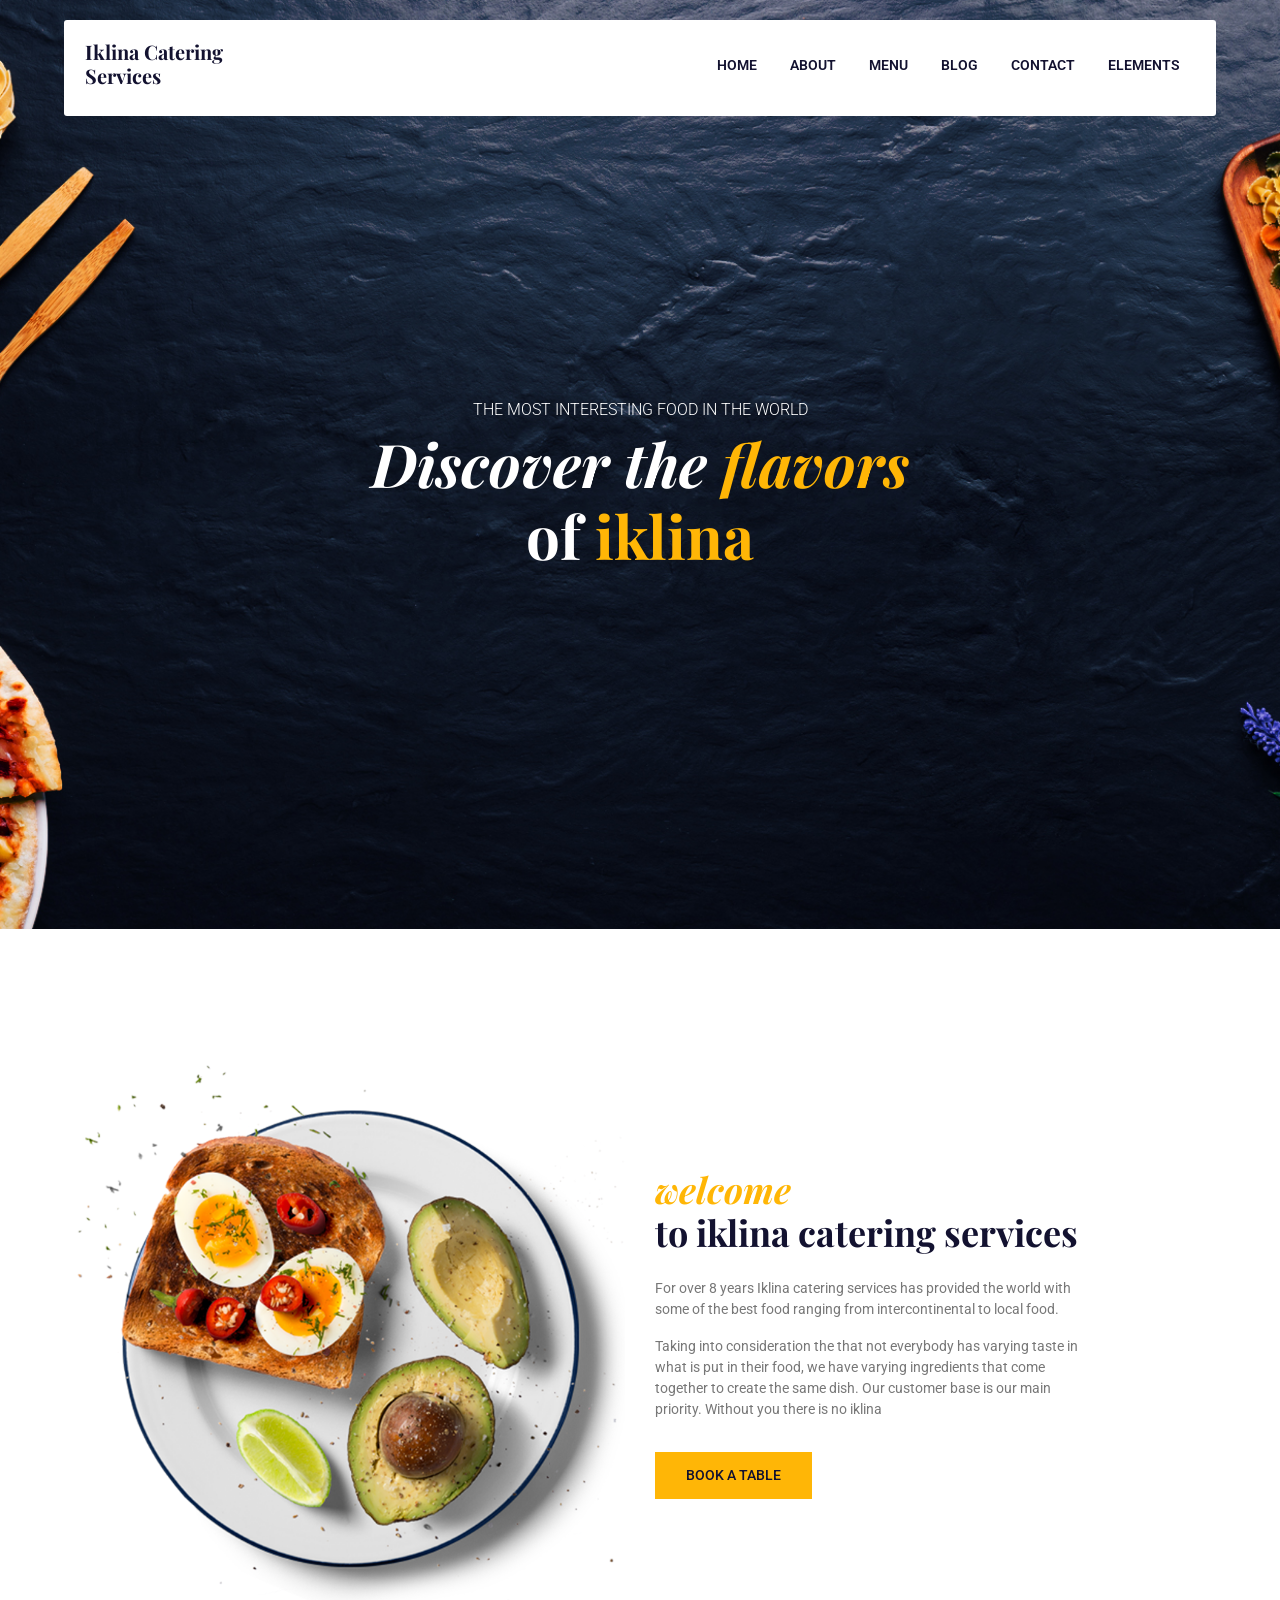
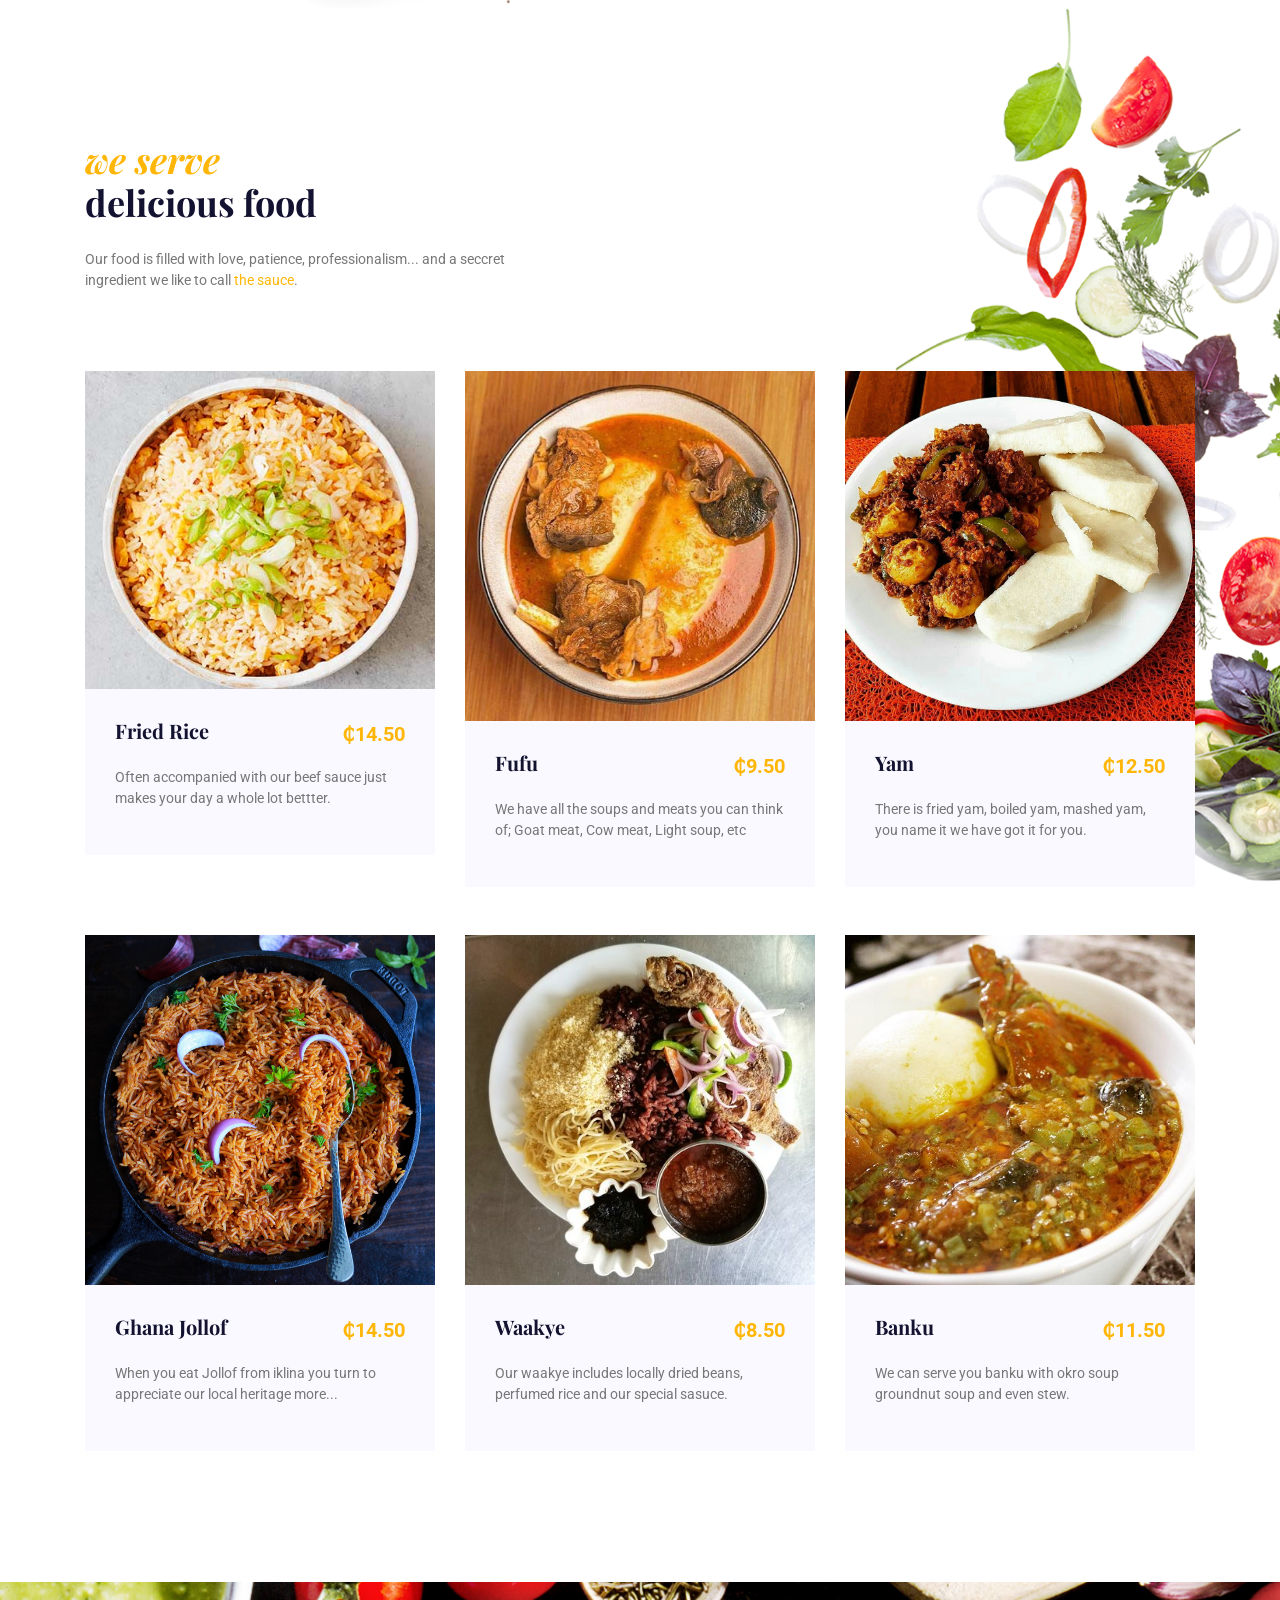
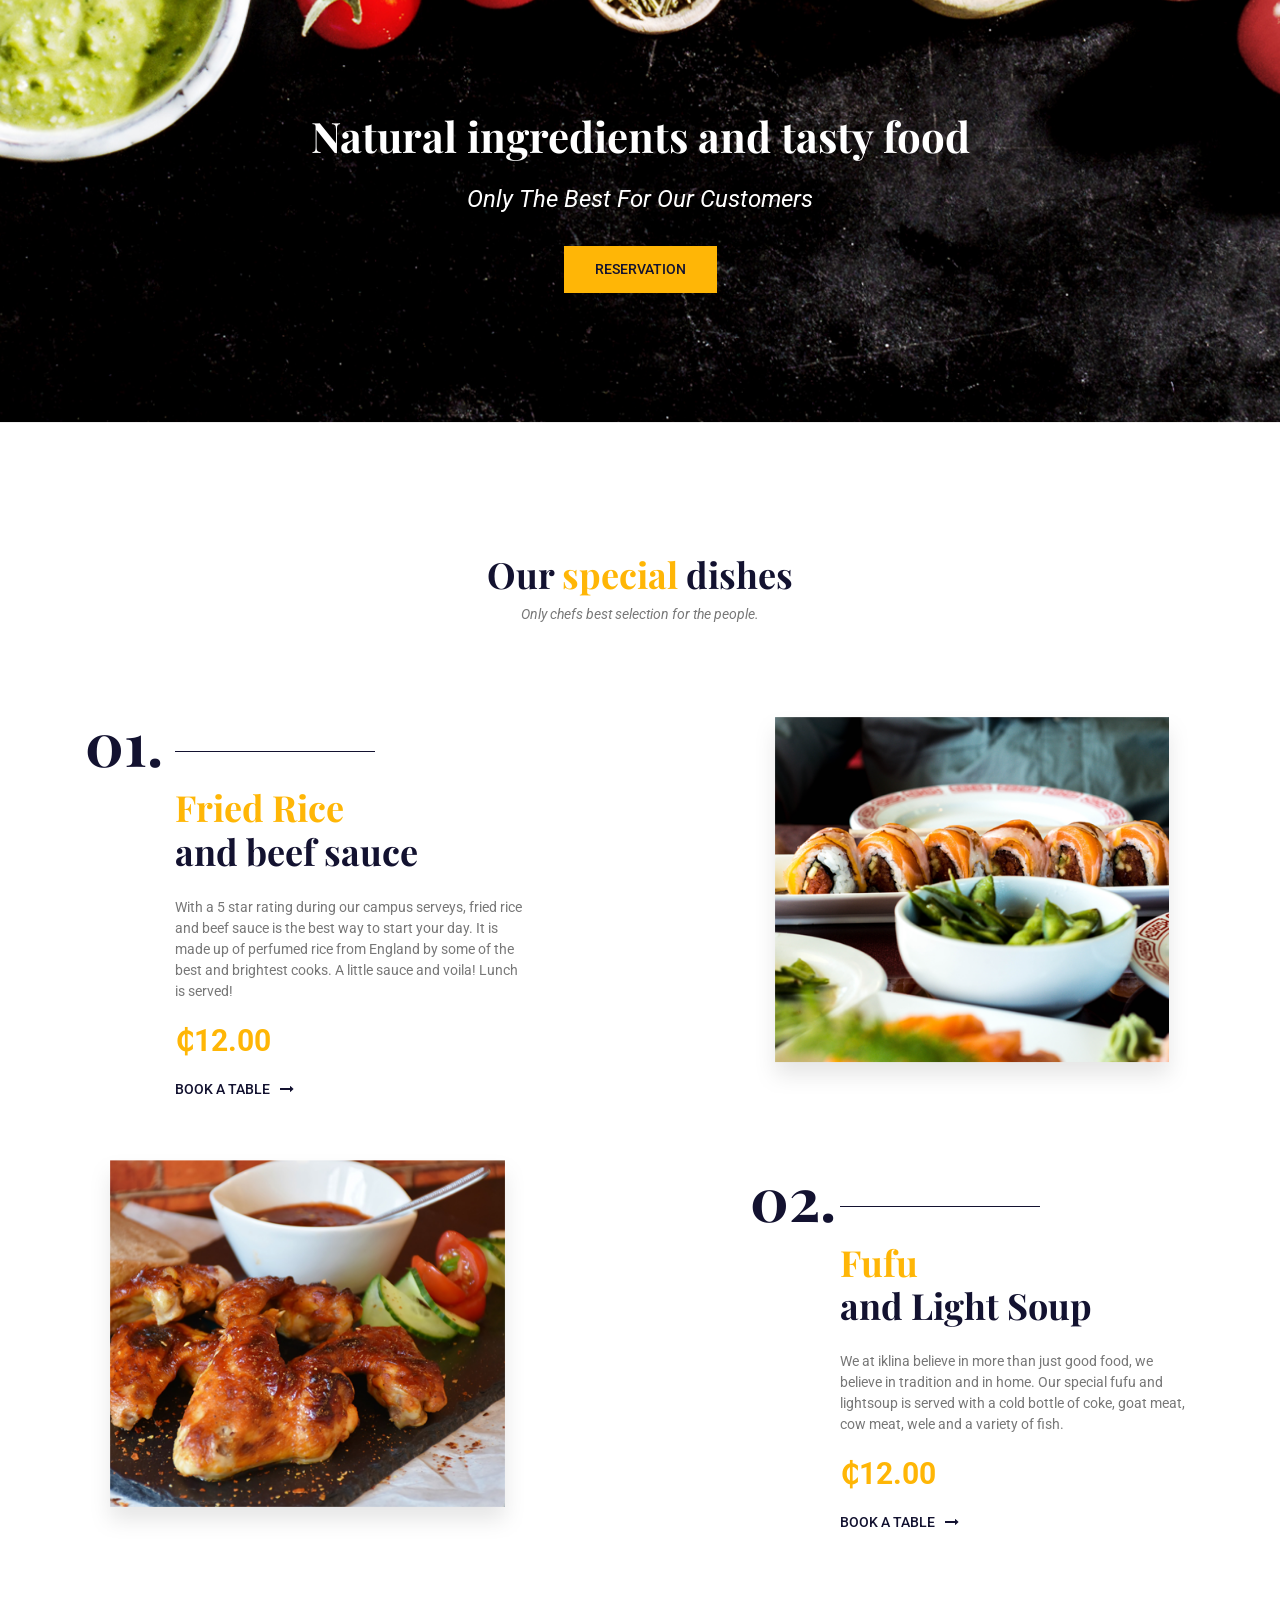
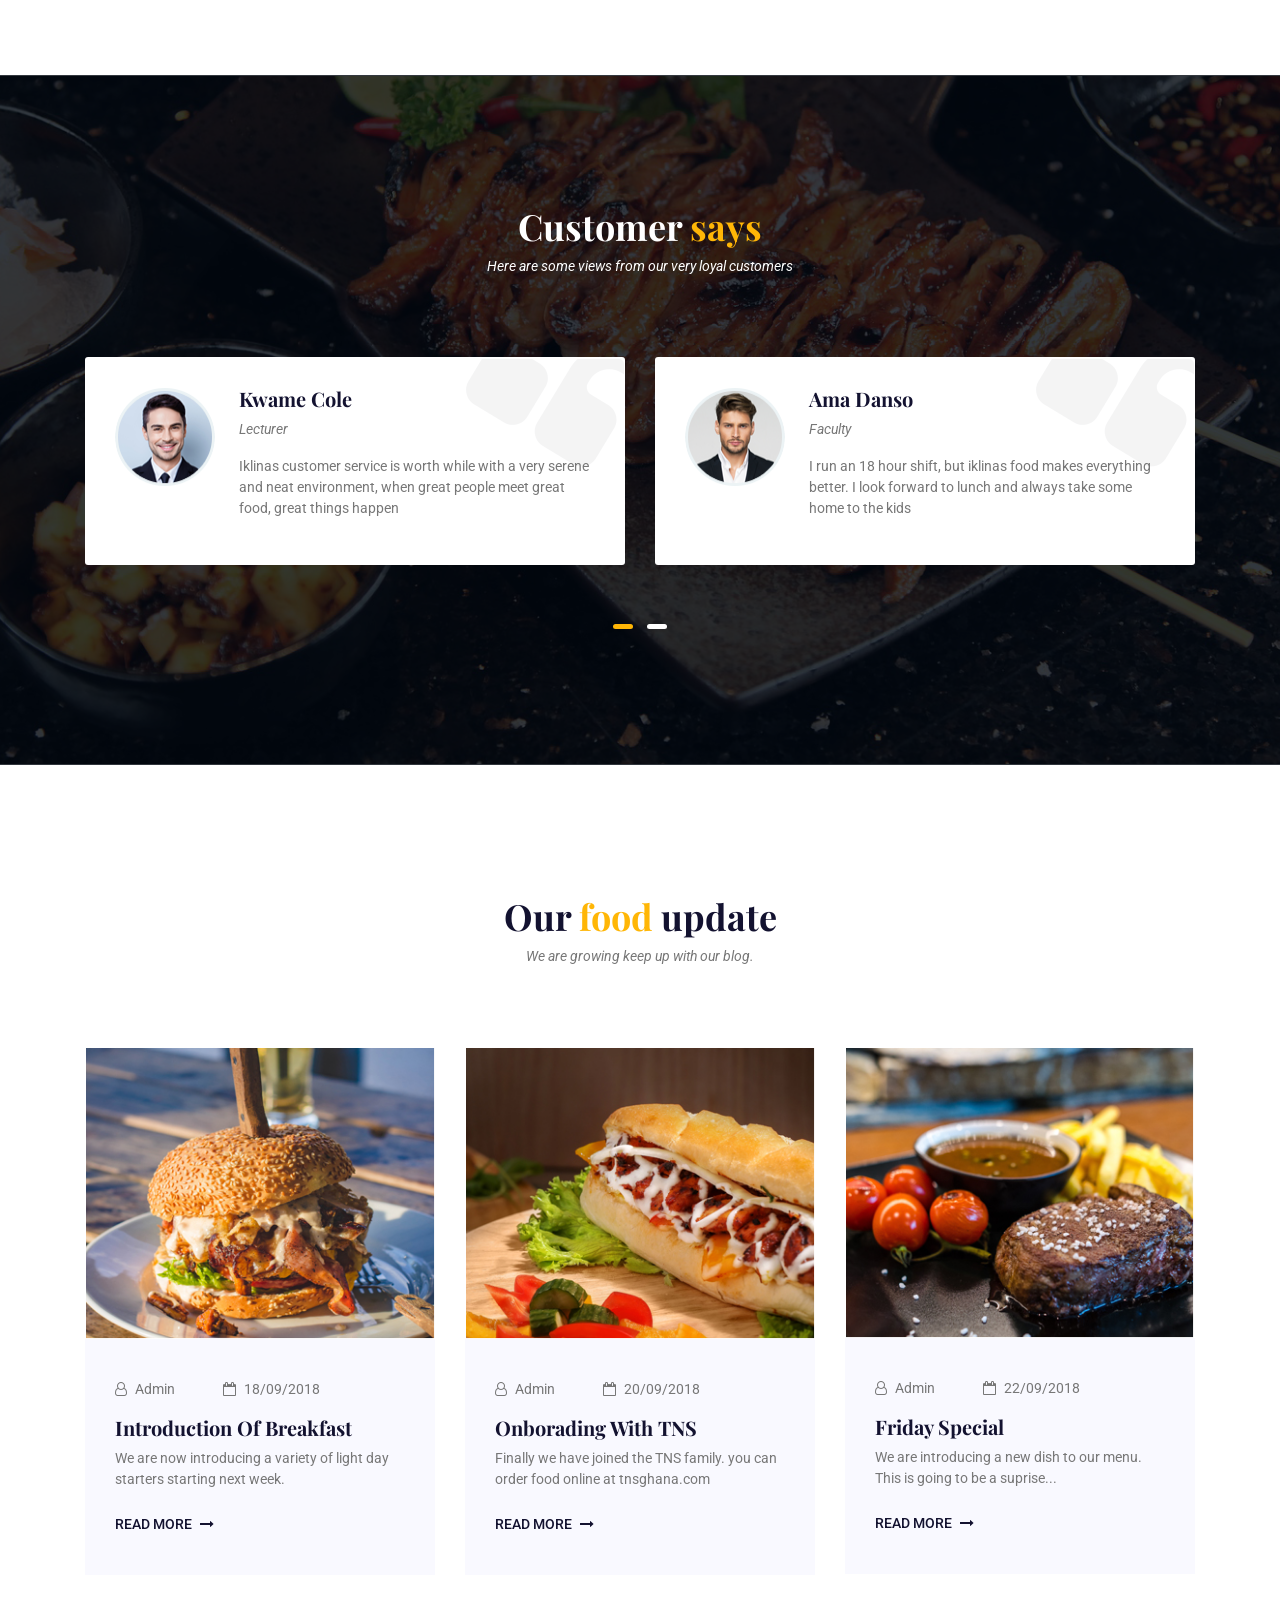
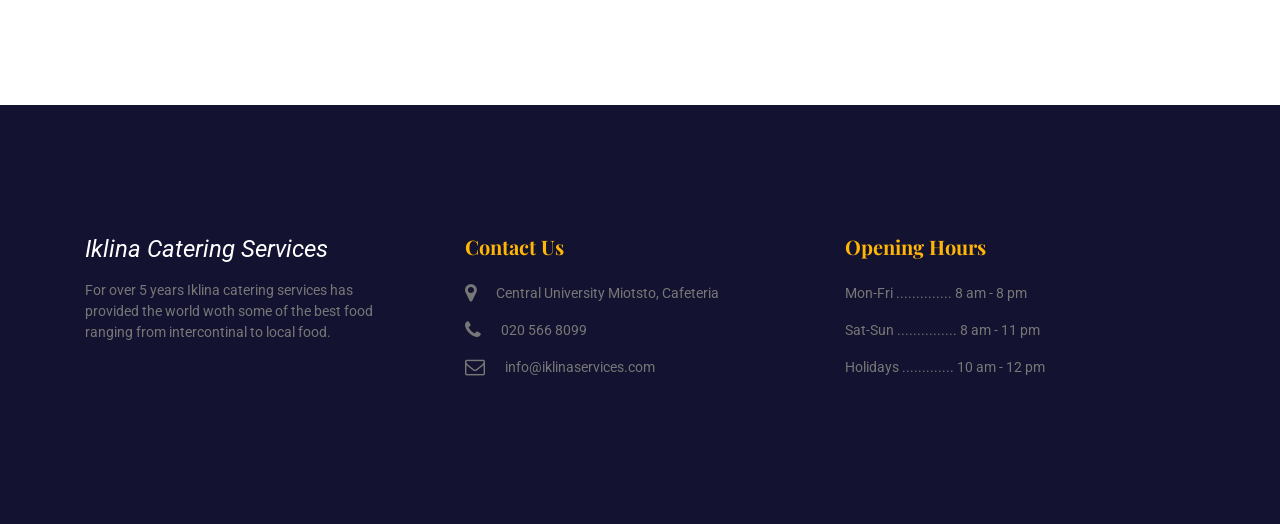
==== commit 4d641b27: "upload" ====
--- a/index.html
+++ b/index.html
@@ -89,7 +89,7 @@
                 <div class="col-md-6 align-self-center">
                     <div class="welcome-text mt-5 mt-md-0">
                         <h3><span class="style-change">welcome</span> <br>to iklina catering services</h3>
-                        <p class="pt-3">For over 5 years Iklina catering services has provided the world with some of the best food ranging from intercontinental to local food.</p>
+                        <p class="pt-3">For over 8 years Iklina catering services has provided the world with some of the best food ranging from intercontinental to local food.</p>
                         <p>Taking into consideration the that not everybody has varying taste in what is put in their food, we have varying ingredients that come together to create the same dish. Our customer base is our main priority. Without you there is no iklina</p>
                         <a href="#" class="template-btn mt-3">book a table</a>
                     </div>
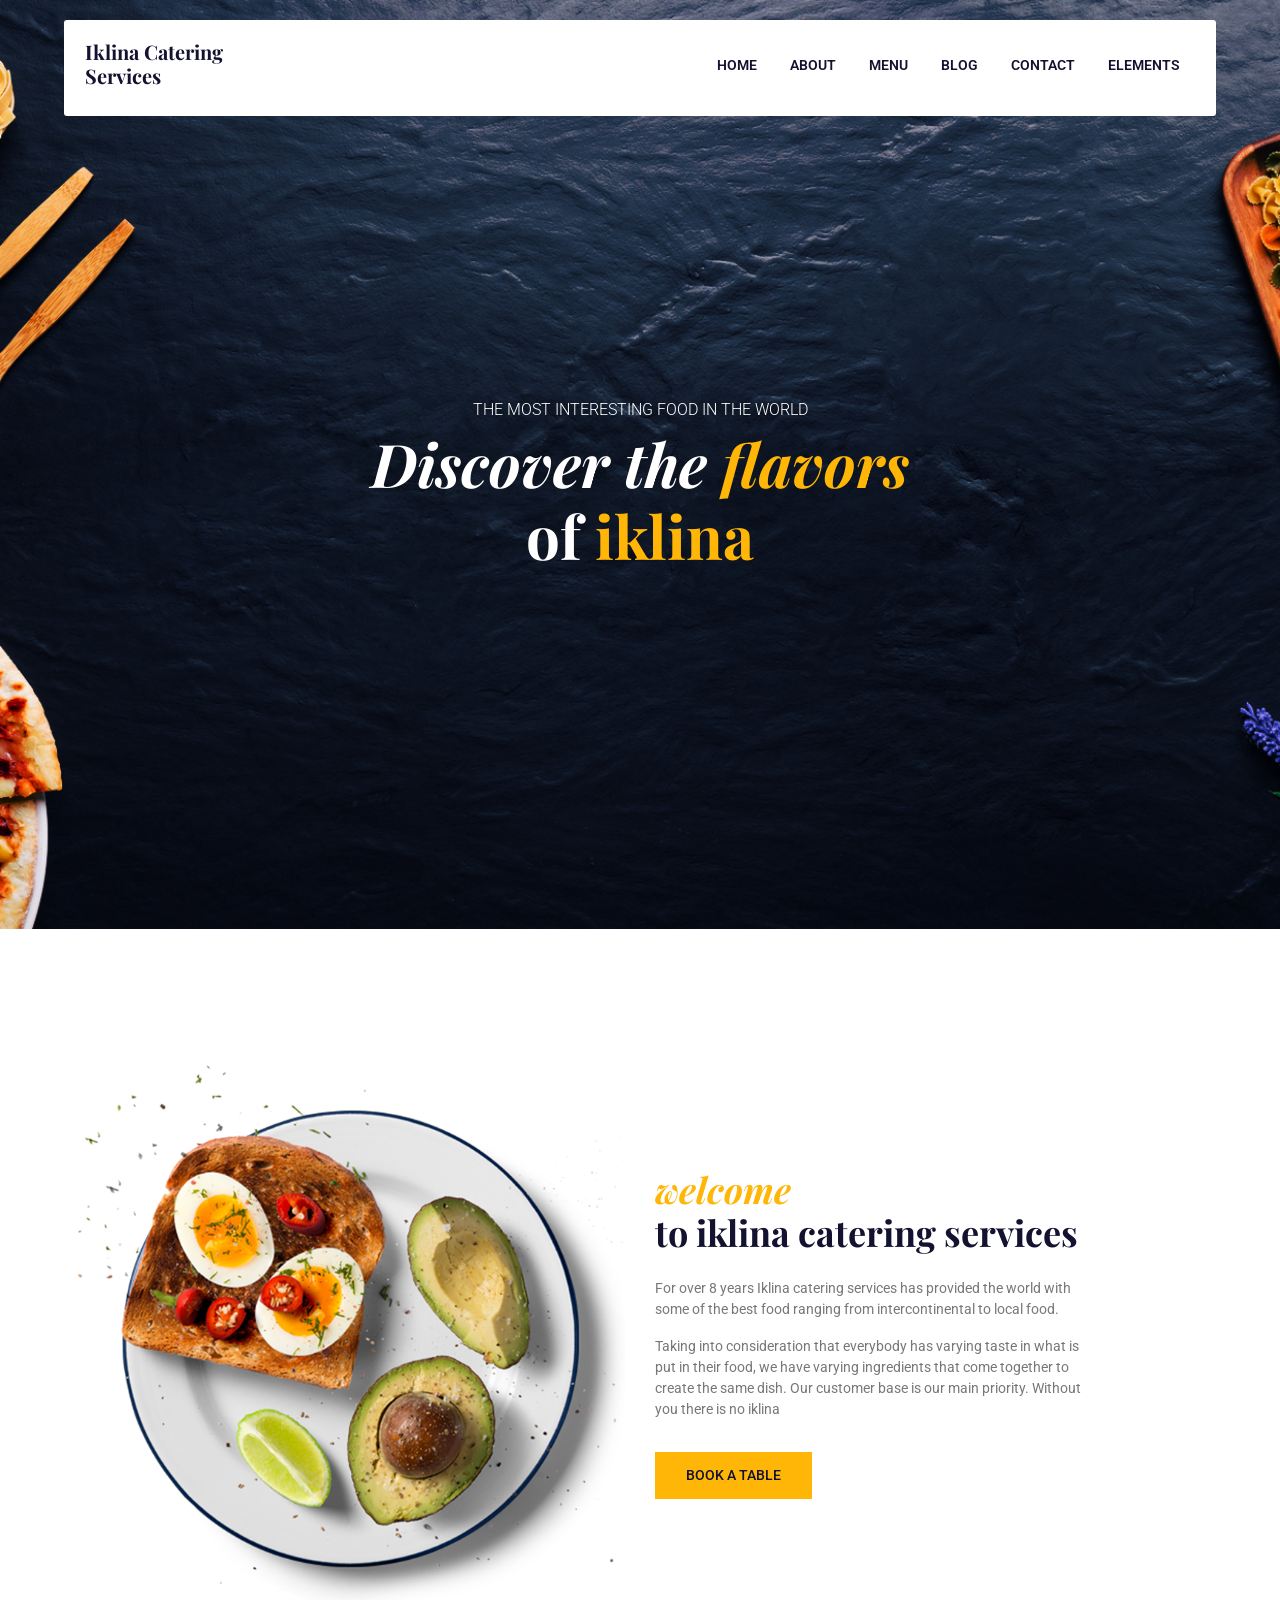
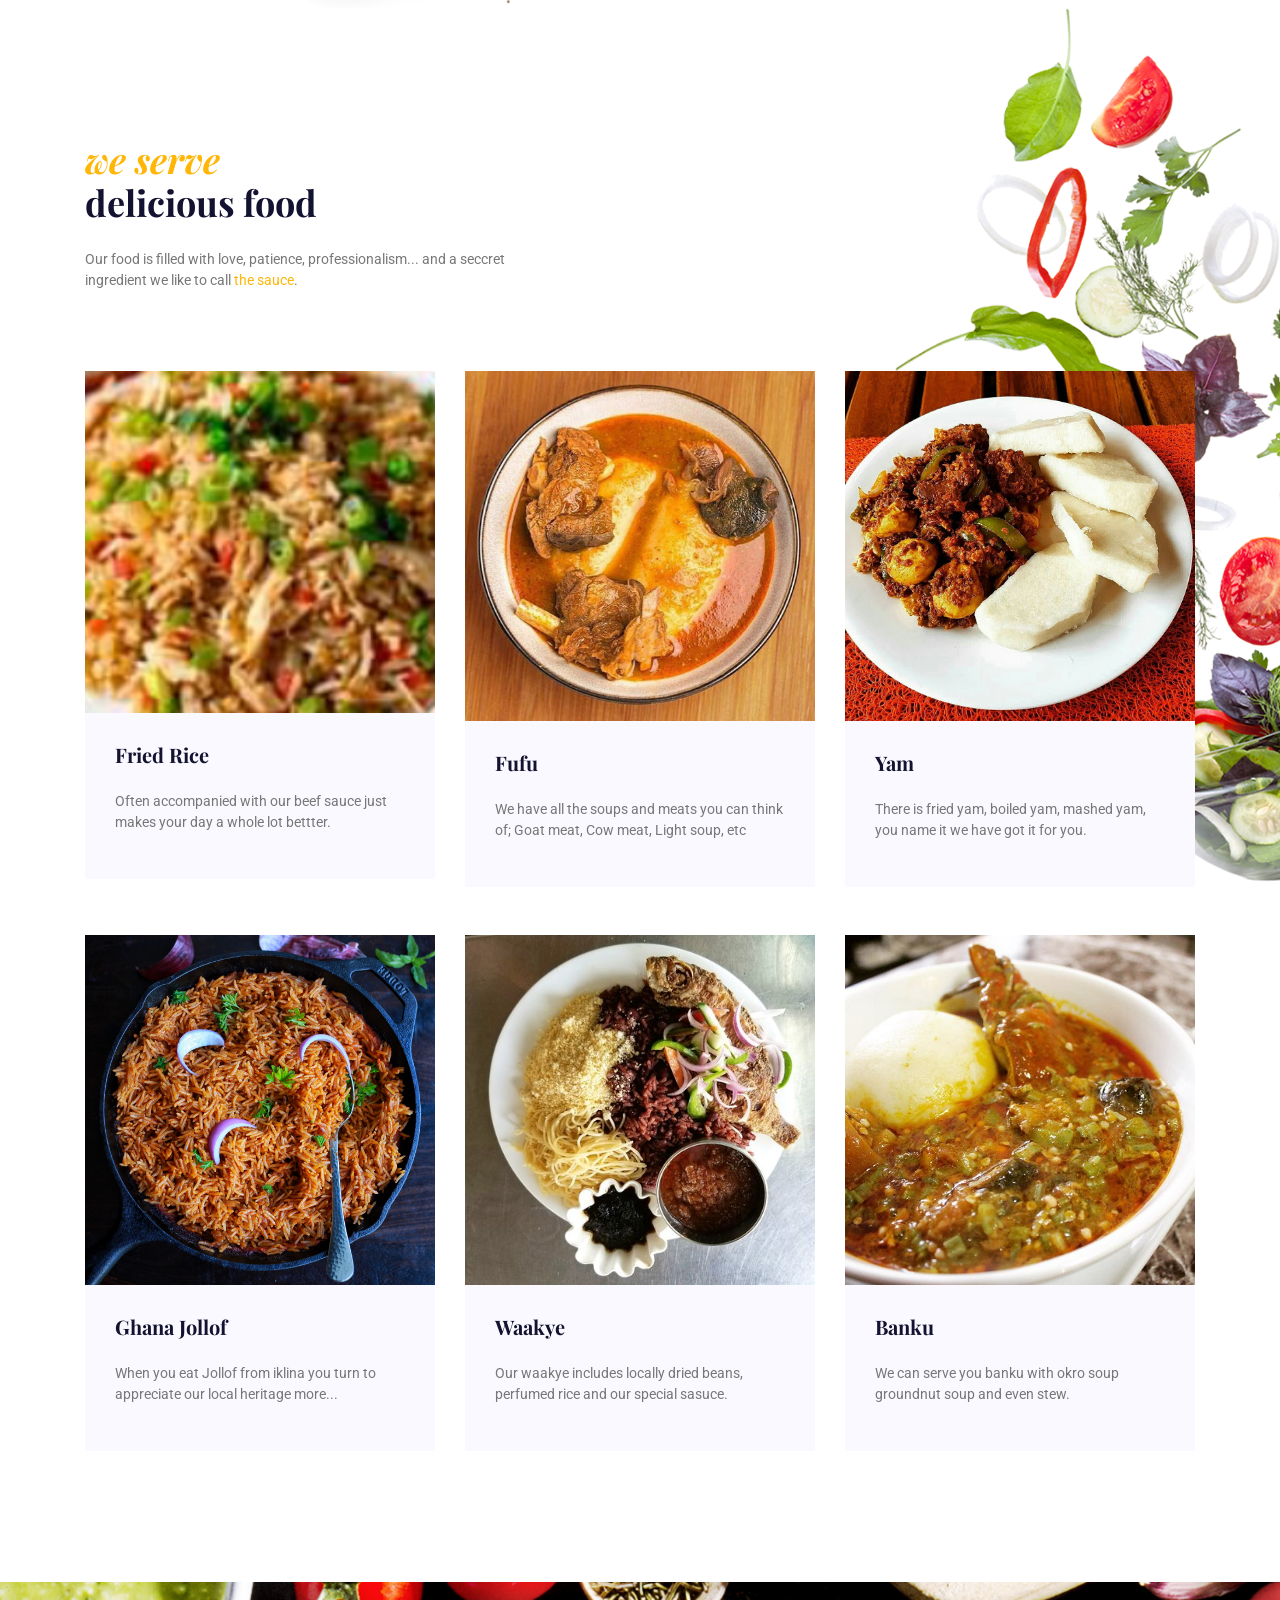
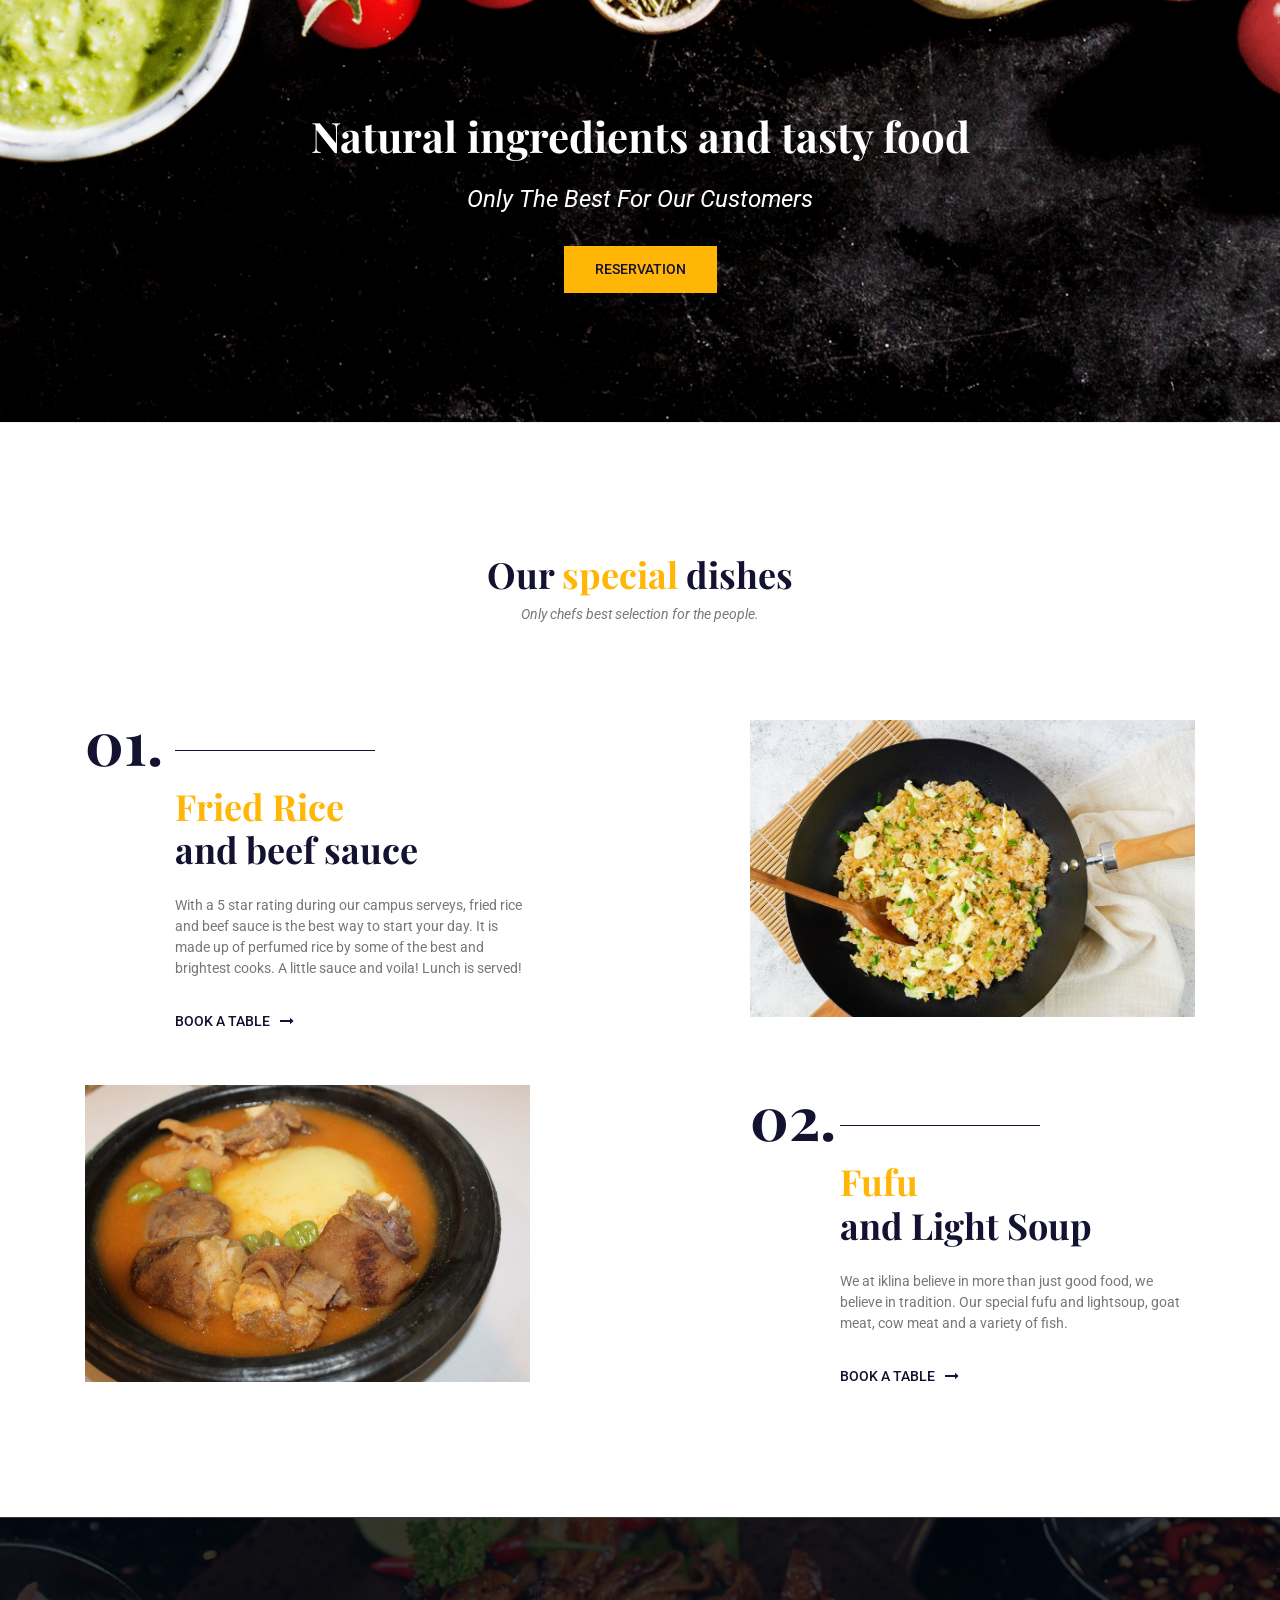
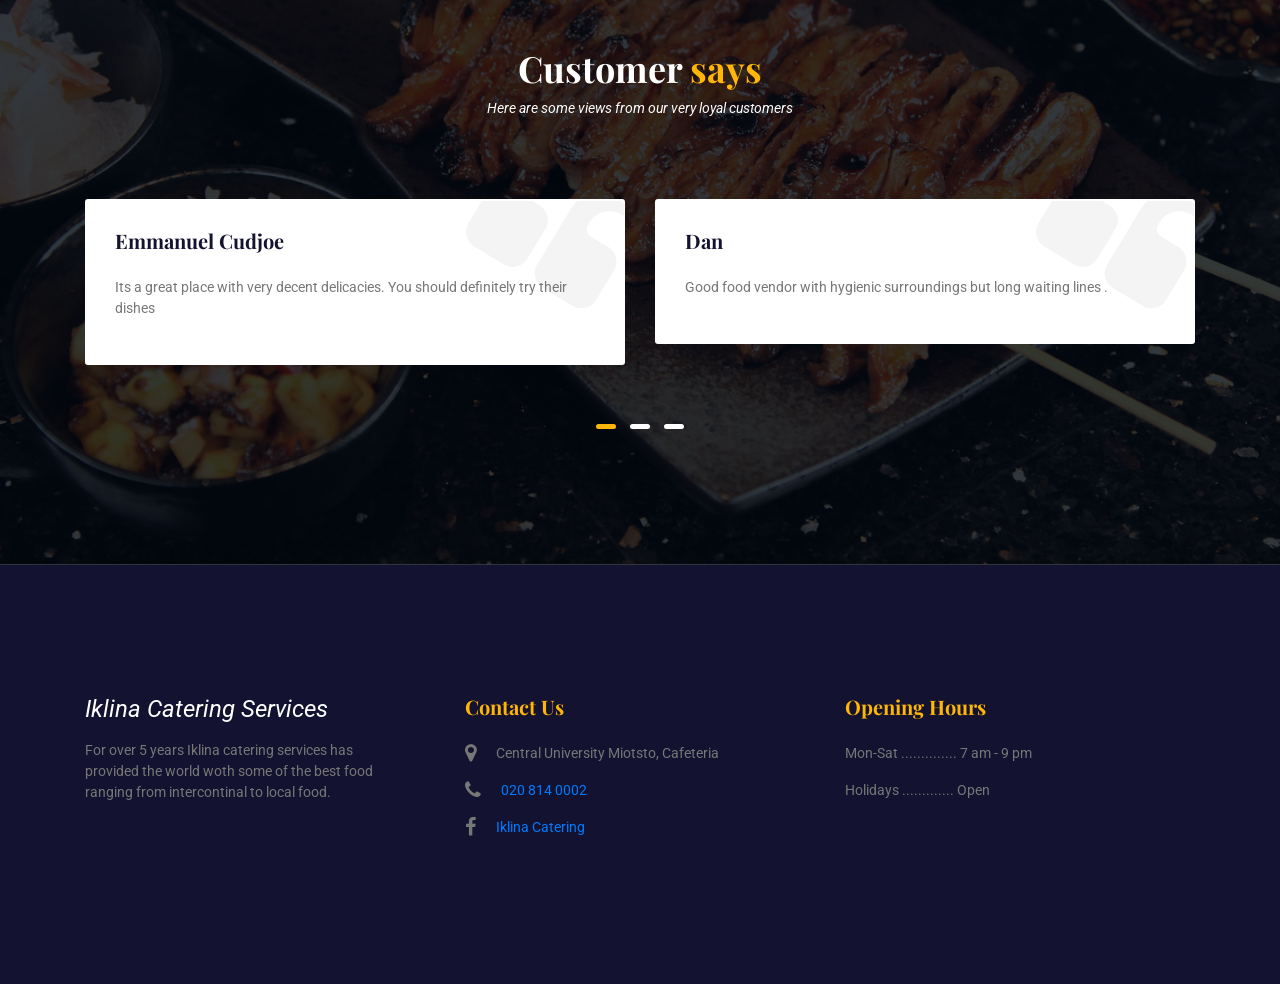
==== commit 53f7b30f: "final upfdates" ====
--- a/index.html
+++ b/index.html
@@ -90,7 +90,7 @@
                     <div class="welcome-text mt-5 mt-md-0">
                         <h3><span class="style-change">welcome</span> <br>to iklina catering services</h3>
                         <p class="pt-3">For over 8 years Iklina catering services has provided the world with some of the best food ranging from intercontinental to local food.</p>
-                        <p>Taking into consideration the that not everybody has varying taste in what is put in their food, we have varying ingredients that come together to create the same dish. Our customer base is our main priority. Without you there is no iklina</p>
+                        <p>Taking into consideration that everybody has varying taste in what is put in their food, we have varying ingredients that come together to create the same dish. Our customer base is our main priority. Without you there is no iklina</p>
                         <a href="#" class="template-btn mt-3">book a table</a>
                     </div>
                 </div>
@@ -114,12 +114,12 @@
                 <div class="col-md-4 col-sm-6">
                     <div class="single-food">
                         <div class="food-img">
-                            <img src="assets/images/egg-fried-rice.jpg" class="img-fluid" alt="">
+                            <img src="assets/images/frice.png" style="width: 100%;"class="img-fluid" alt="">
                         </div>
                         <div class="food-content">
                             <div class="d-flex justify-content-between">
                                 <h5>Fried Rice</h5>
-                                <span class="style-change">&#8373;14.50</span>
+                                <!-- <span class="style-change">&#8373;14.50</span> -->
                             </div>
                             <p class="pt-3">Often accompanied with our beef sauce just makes your day a whole lot bettter.</p>
                         </div>
@@ -133,7 +133,7 @@
                         <div class="food-content">
                             <div class="d-flex justify-content-between">
                                 <h5>Fufu</h5>
-                                <span class="style-change">&#8373;9.50</span>
+                                <!-- <span class="style-change">&#8373;9.50</span> -->
                             </div>
                             <p class="pt-3">We have all the soups and meats you can think of; Goat meat, Cow meat, Light soup, etc</p>
                         </div>
@@ -147,7 +147,7 @@
                         <div class="food-content">
                             <div class="d-flex justify-content-between">
                                 <h5>Yam</h5>
-                                <span class="style-change">&#8373;12.50</span>
+                                <!-- <span class="style-change">&#8373;12.50</span> -->
                             </div>
                             <p class="pt-3">There is fried yam, boiled yam, mashed yam, you name it we have got it for you.</p>
                         </div>
@@ -161,7 +161,7 @@
                         <div class="food-content">
                             <div class="d-flex justify-content-between">
                                 <h5>Ghana Jollof</h5>
-                                <span class="style-change">&#8373;14.50</span>
+                                <!-- <span class="style-change">&#8373;14.50</span> -->
                             </div>
                             <p class="pt-3">When you eat Jollof from iklina you turn to appreciate our local heritage more...</p>
                         </div>
@@ -175,7 +175,7 @@
                         <div class="food-content">
                             <div class="d-flex justify-content-between">
                                 <h5>Waakye</h5>
-                                <span class="style-change">&#8373;8.50</span>
+                                <!-- <span class="style-change">&#8373;8.50</span> -->
                             </div>
                             <p class="pt-3">Our waakye includes locally dried beans, perfumed rice and our special sasuce.</p>
                         </div>
@@ -189,7 +189,7 @@
                         <div class="food-content">
                             <div class="d-flex justify-content-between">
                                 <h5>Banku</h5>
-                                <span class="style-change">&#8373;11.50</span>
+                                <!-- <span class="style-change">&#8373;11.50</span> -->
                             </div>
                             <p class="pt-3">We can serve you banku with okro soup groundnut soup and even stew.</p>
                         </div>
@@ -230,25 +230,25 @@
                     <h1>01.</h1>
                     <div class="deshes-text">
                         <h3><span>Fried Rice</span><br> and beef sauce</h3>
-                        <p class="pt-3">With a 5 star rating during our campus serveys, fried rice and beef sauce is the best way to start your day. It is made up of perfumed rice from England by some of the best and brightest cooks. A little sauce and voila! Lunch is served!</p>
-                        <span class="style-change">&#8373;12.00</span>
+                        <p class="pt-3">With a 5 star rating during our campus serveys, fried rice and beef sauce is the best way to start your day. It is made up of perfumed rice by some of the best and brightest cooks. A little sauce and voila! Lunch is served!</p>
+                        <!-- <span class="style-change">&#8373;12.00</span> -->
                         <a href="#" class="template-btn3 mt-3">book a table <span><i class="fa fa-long-arrow-right"></i></span></a>
                     </div>
                 </div>
                 <div class="col-lg-5 offset-lg-2 col-md-6 align-self-center mt-4 mt-md-0">
-                    <img src="assets/images/deshes1.png" alt="" class="img-fluid">
+                    <img src="assets/images/friedrice1.jpg" alt="" class="img-fluid">
                 </div>
             </div>
             <div class="row mt-5">
                 <div class="col-lg-5 col-md-6 align-self-center order-2 order-md-1 mt-4 mt-md-0">
-                    <img src="assets/images/deshes2.png" alt="" class="img-fluid">
+                    <img src="assets/images/fufu1.jpg" alt="" class="img-fluid">
                 </div>
                 <div class="col-lg-5 offset-lg-2 col-md-6 align-self-center order-1 order-md-2">
                     <h1>02.</h1>
                     <div class="deshes-text">
                         <h3><span>Fufu</span><br> and Light Soup</h3>
-                        <p class="pt-3">We at iklina believe in more than just good food, we believe in tradition and in home. Our special fufu and lightsoup is served with a cold bottle of coke, goat meat, cow meat, wele and a variety of fish.</p>
-                        <span class="style-change">&#8373;12.00</span>
+                        <p class="pt-3">We at iklina believe in more than just good food, we believe in tradition. Our special fufu and lightsoup, goat meat, cow meat and a variety of fish.</p>
+                        <!-- <span class="style-change">&#8373;12.00 upwards</span> -->
                         <a href="#" class="template-btn3 mt-3">book a table <span><i class="fa fa-long-arrow-right"></i></span></a>
                     </div>
                 </div>
@@ -272,33 +272,69 @@
                 <div class="col-lg-12">
                     <div class="testimonial-slider owl-carousel">
                         <div class="single-slide d-sm-flex">
-                            <div class="customer-img mr-4 mb-4 mb-sm-0">
+                            <!-- <div class="customer-img mr-4 mb-4 mb-sm-0">
                                 <img src="assets/images/customer1.png" alt="">
-                            </div>
+                            </div> -->
                             <div class="customer-text">
-                                <h5>Nana Kweku</h5>
-                                <span><i>Level 200 Customer</i></span>
-                                <p class="pt-3">Your stay in Central University is never complete without eating food from iklina on an empty stomach, they are just the best</p>
+                                <h5>Kelo Lin</h5>
+                                <!-- <span><i>Level 200 Customer</i></span> -->
+                                <p class="pt-3">Its good quality food. Its affordable, A good range and variety.
+                                </p>
                             </div>
                         </div>
                         <div class="single-slide d-sm-flex">
-                            <div class="customer-img mr-4 mb-4 mb-sm-0">
+                            <!-- <div class="customer-img mr-4 mb-4 mb-sm-0">
                                 <img src="assets/images/customer2.png" alt="">
-                            </div>
+                            </div> -->
                             <div class="customer-text">
-                                <h5>Kwame Cole</h5>
-                                <span><i>Lecturer</i></span>
-                                <p class="pt-3">Iklinas customer service is worth while with a very serene and neat environment, when great people meet great food, great things happen</p>
+                                <h5>Emmanuel Cudjoe</h5>
+                                <!-- <span><i>Lecturer</i></span> -->
+                                <p class="pt-3">Its a great place with very decent delicacies.  You should definitely try their dishes
+                                </p>
                             </div>
                         </div>
                         <div class="single-slide d-sm-flex">
-                            <div class="customer-img mr-4 mb-4 mb-sm-0">
+                            <!-- <div class="customer-img mr-4 mb-4 mb-sm-0">
                                 <img src="assets/images/customer1.png" alt="">
-                            </div>
+                            </div> -->
                             <div class="customer-text">
-                                <h5>Ama Danso</h5>
-                                <span><i>Faculty </i></span>
-                                <p class="pt-3">I run an 18 hour shift, but iklinas food makes everything better. I look forward to lunch and always take some home to the kids</p>
+                                <h5>Dan</h5>
+                                <!-- <span><i>Faculty </i></span> -->
+                                <p class="pt-3">Good food vendor with hygienic surroundings but long waiting lines .
+                                </p>
+                            </div>
+                        </div>
+                        <div class="single-slide d-sm-flex">
+                            <!-- <div class="customer-img mr-4 mb-4 mb-sm-0">
+                                <img src="assets/images/customer1.png" alt="">
+                            </div> -->
+                            <div class="customer-text">
+                                <h5>Dagadu Patrick</h5>
+                                <!-- <span><i>Faculty </i></span> -->
+                                <p class="pt-3">Delicious fufu I had.
+                                </p>
+                            </div>
+                        </div>
+                        <div class="single-slide d-sm-flex">
+                            <!-- <div class="customer-img mr-4 mb-4 mb-sm-0">
+                                <img src="assets/images/customer1.png" alt="">
+                            </div> -->
+                            <div class="customer-text">
+                                <h5>Martin Yeboah</h5>
+                                <!-- <span><i>Faculty </i></span> -->
+                                <p class="pt-3">Okay. Food is good at times, not so often though.                                    .
+                                </p>
+                            </div>
+                        </div>
+                        <div class="single-slide d-sm-flex">
+                            <!-- <div class="customer-img mr-4 mb-4 mb-sm-0">
+                                <img src="assets/images/customer1.png" alt="">
+                            </div> -->
+                            <div class="customer-text">
+                                <h5>Cezzie AG</h5>
+                                <!-- <span><i>Faculty </i></span> -->
+                                <p class="pt-3">Food is okay 💛
+                                </p>
                             </div>
                         </div>
                     </div>
@@ -309,7 +345,7 @@
     <!-- Testimonial Area End -->
 
     <!-- Update Area Starts -->
-    <section class="update-area section-padding">
+    <!-- <section class="update-area section-padding">
         <div class="container">
             <div class="row">
                 <div class="col-lg-12">
@@ -370,7 +406,7 @@
                 </div>
             </div>
         </div>
-    </section>
+    </section> -->
     <!-- Update Area End -->
 
     <!-- Table Area Starts -->
@@ -444,15 +480,21 @@
                                     <i class="fa fa-phone"></i>
                                 </div>
                                 <div class="info-text">
-                                    <p>020 566 8099</p>
+                                    <a href="tel:+0208140002">
+                                    <p>020 814 0002</p>
+                                    </a>
                                 </div>
                             </div>
                             <div class="d-flex">
                                 <div class="into-icon">
-                                    <i class="fa fa-envelope-o"></i>
+                                    <i class="fa fa-facebook" aria-hidden="true"></i>
+                                    <!-- <i class="fa fa-facebook-o"></i> -->
                                 </div>
                                 <div class="info-text">
-                                    <p>info@iklinaservices.com</p>
+                                    <a href="https://web.facebook.com/isaacobengawuakye.01/">
+                                        <p>Iklina Catering</p>
+
+                                    </a>
                                 </div>
                             </div>
                         </div>
@@ -460,9 +502,9 @@
                     <div class="col-md-4">
                         <div class="single-widget single-widget3">
                             <h5 class="mb-4">opening hours</h5>
-                            <p>Mon-Fri .............. 8 am - 8 pm</p>
-                            <p>Sat-Sun ............... 8 am - 11 pm</p>
-                            <p>Holidays ............. 10 am - 12 pm</p>
+                            <p>Mon-Sat .............. 7 am - 9 pm</p>
+                            <!-- <p>Sat ............... 8 am - 9 pm</p> -->
+                            <p>Holidays ............. Open</p>
                         </div>
                     </div>
                 </div>
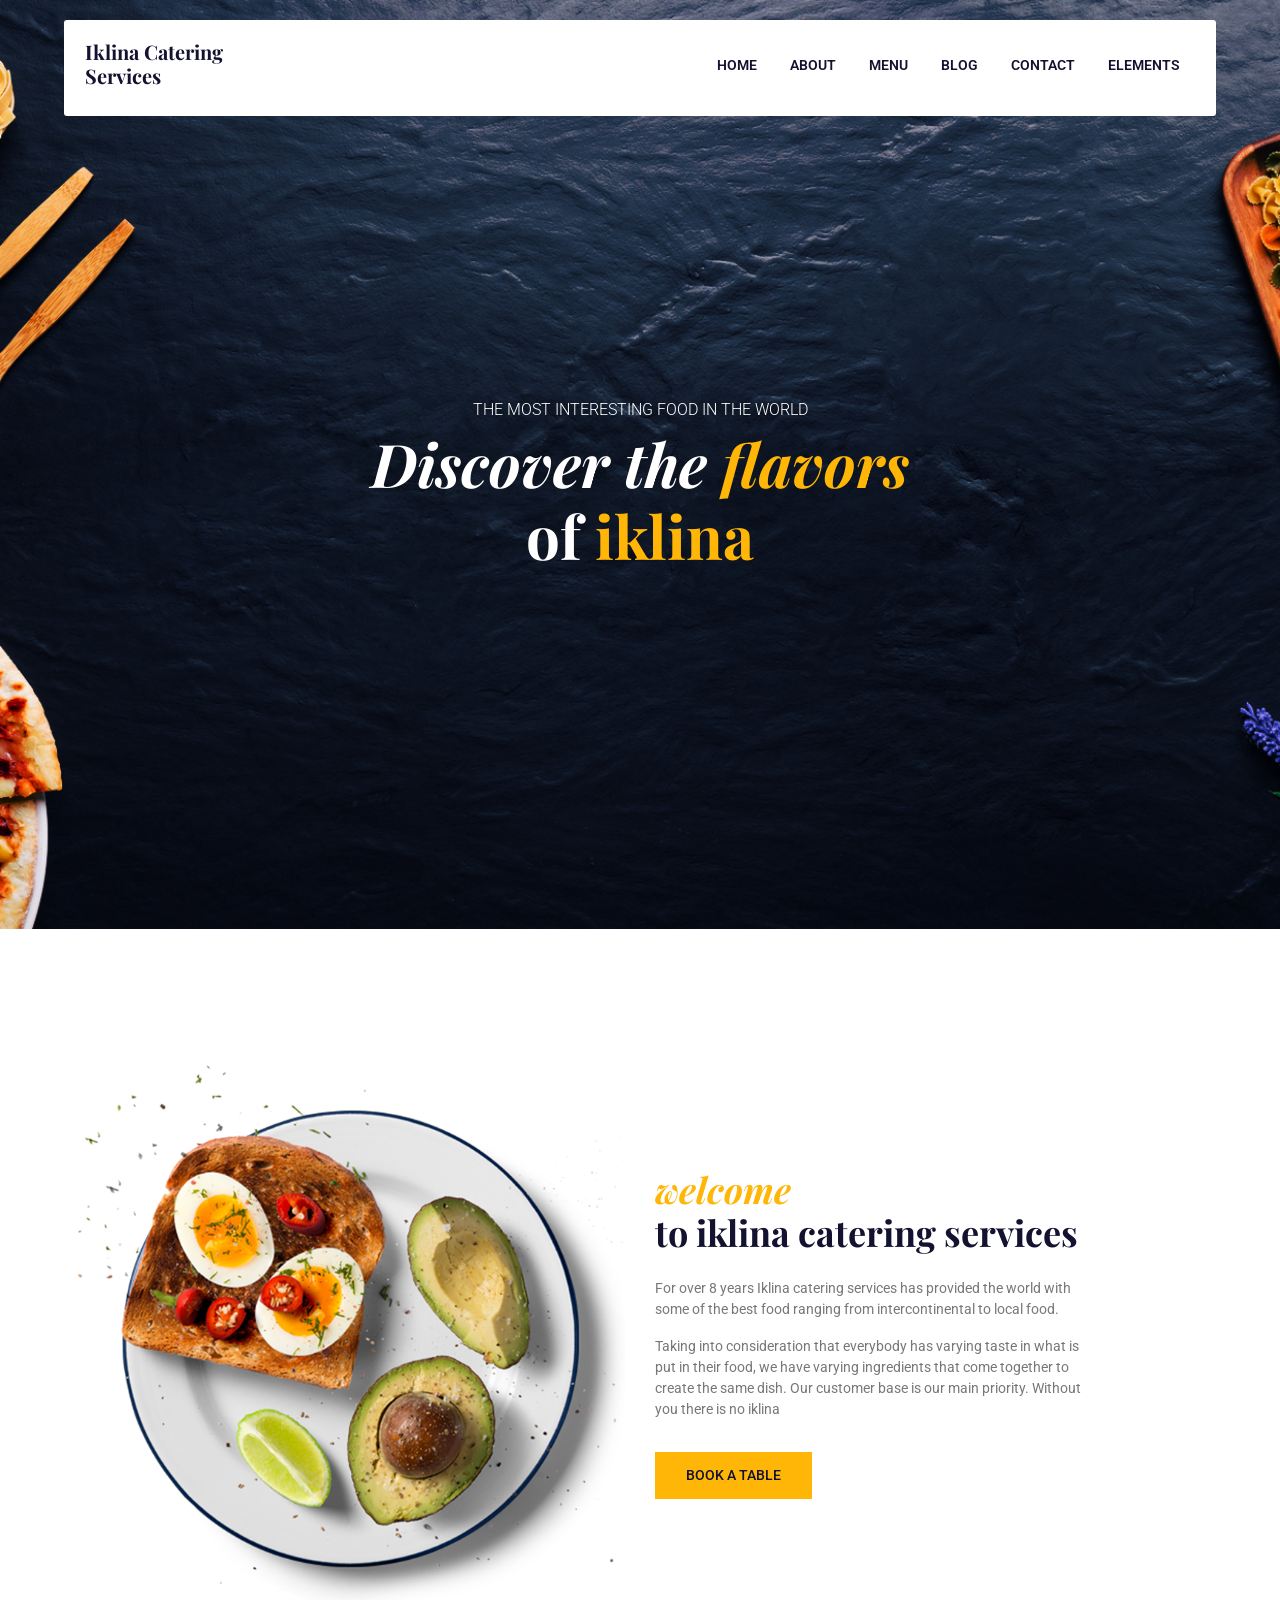
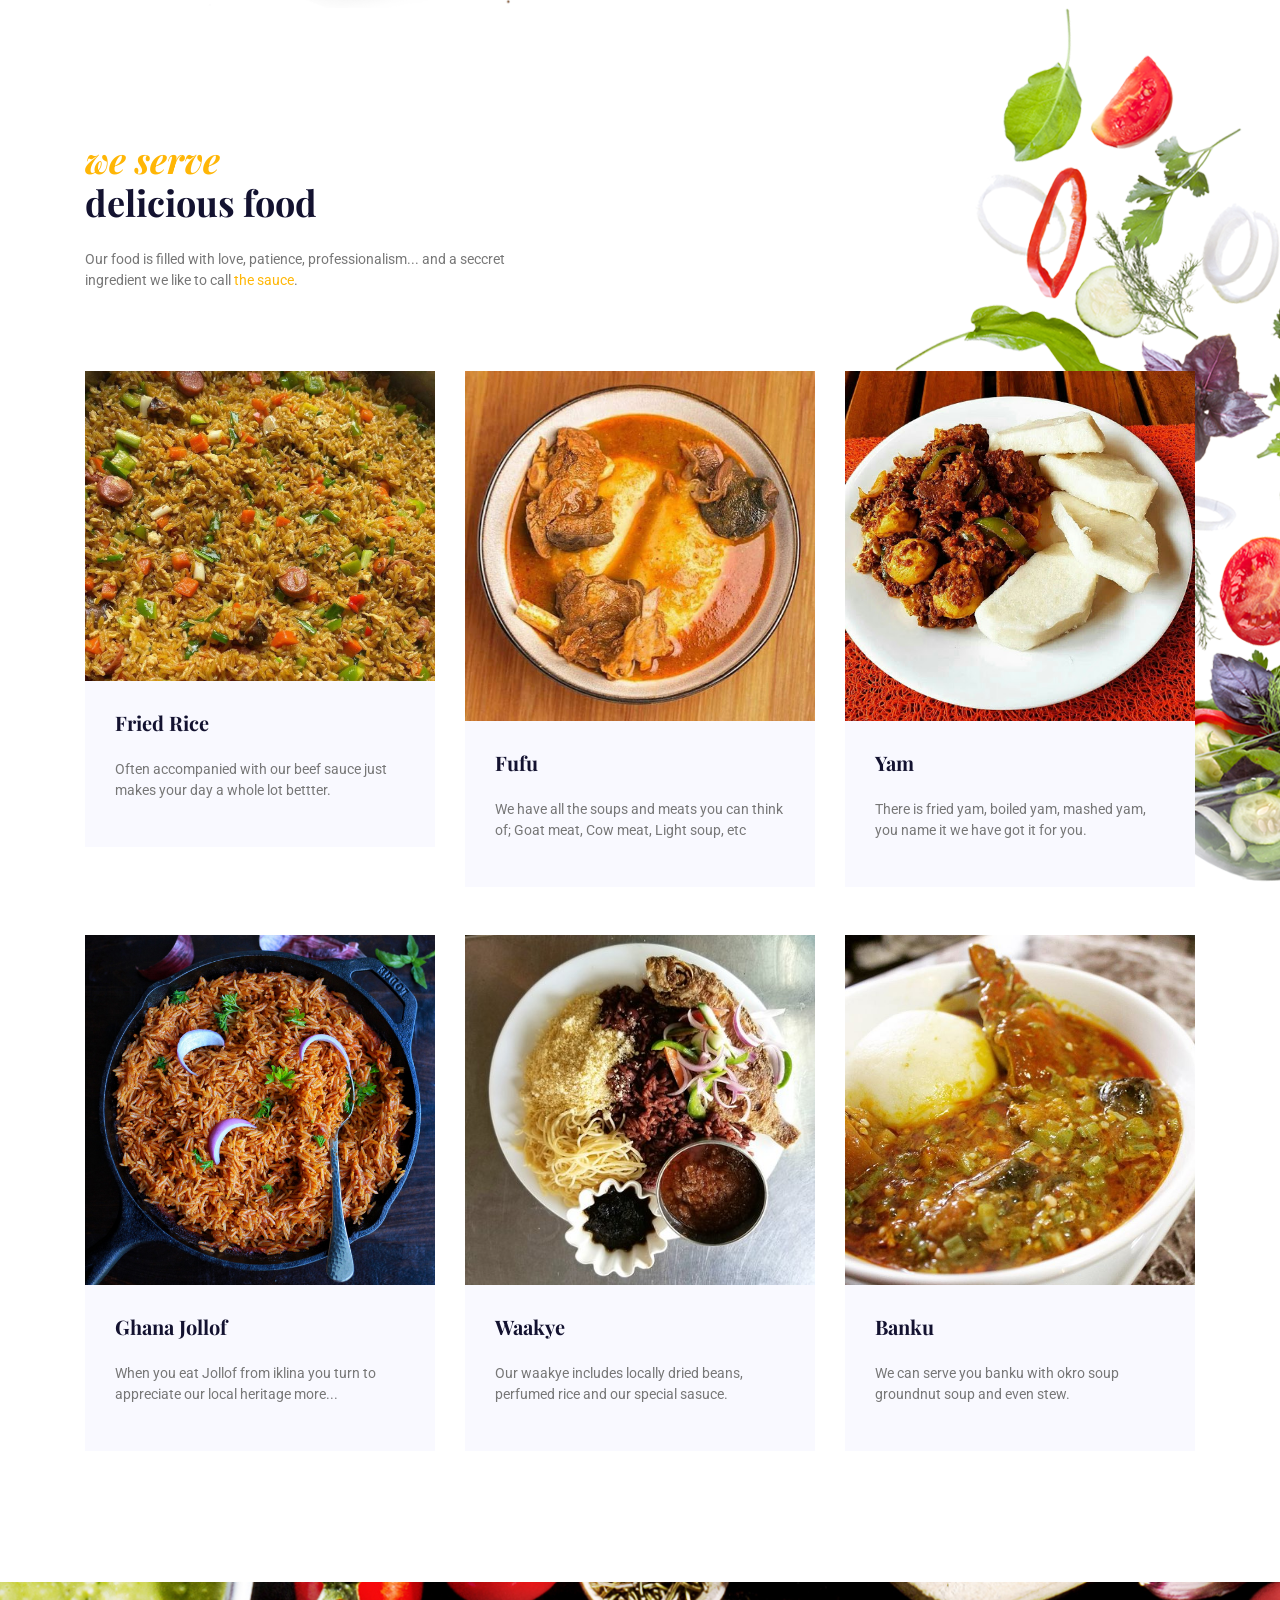
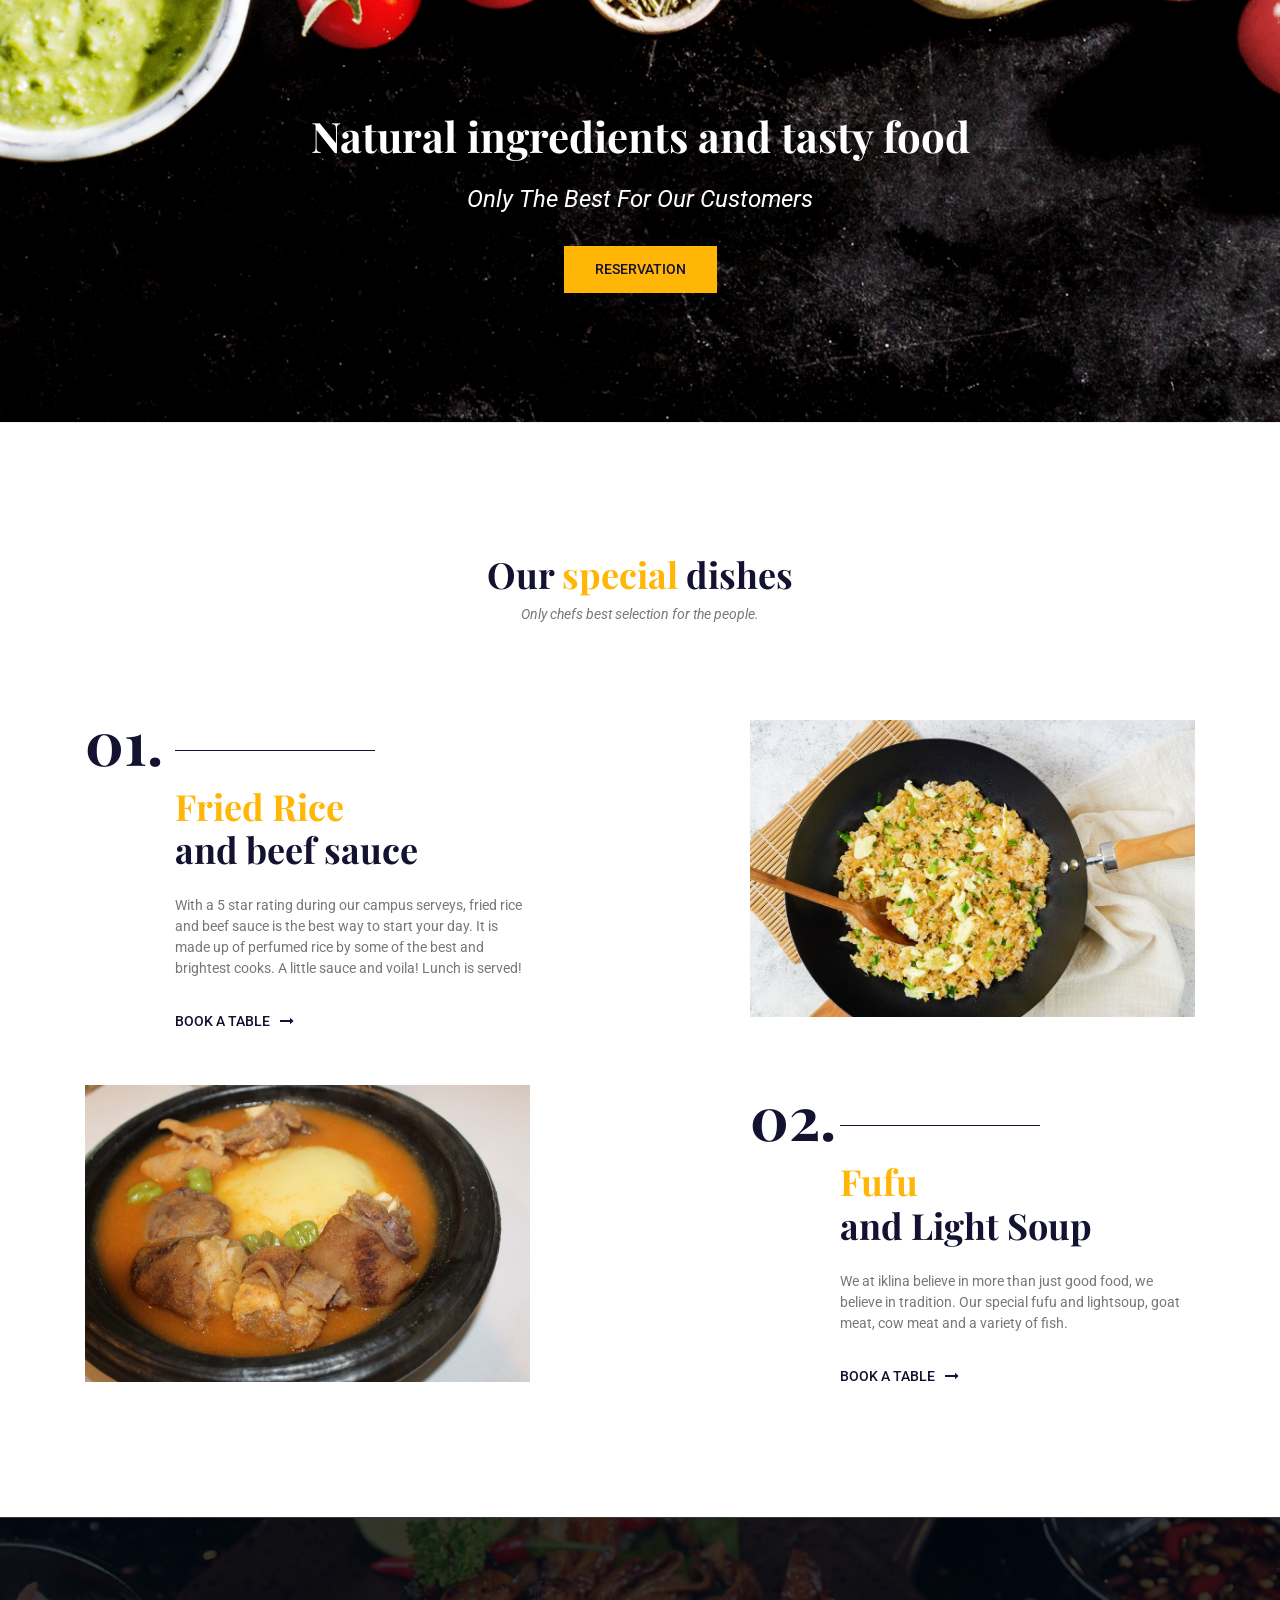
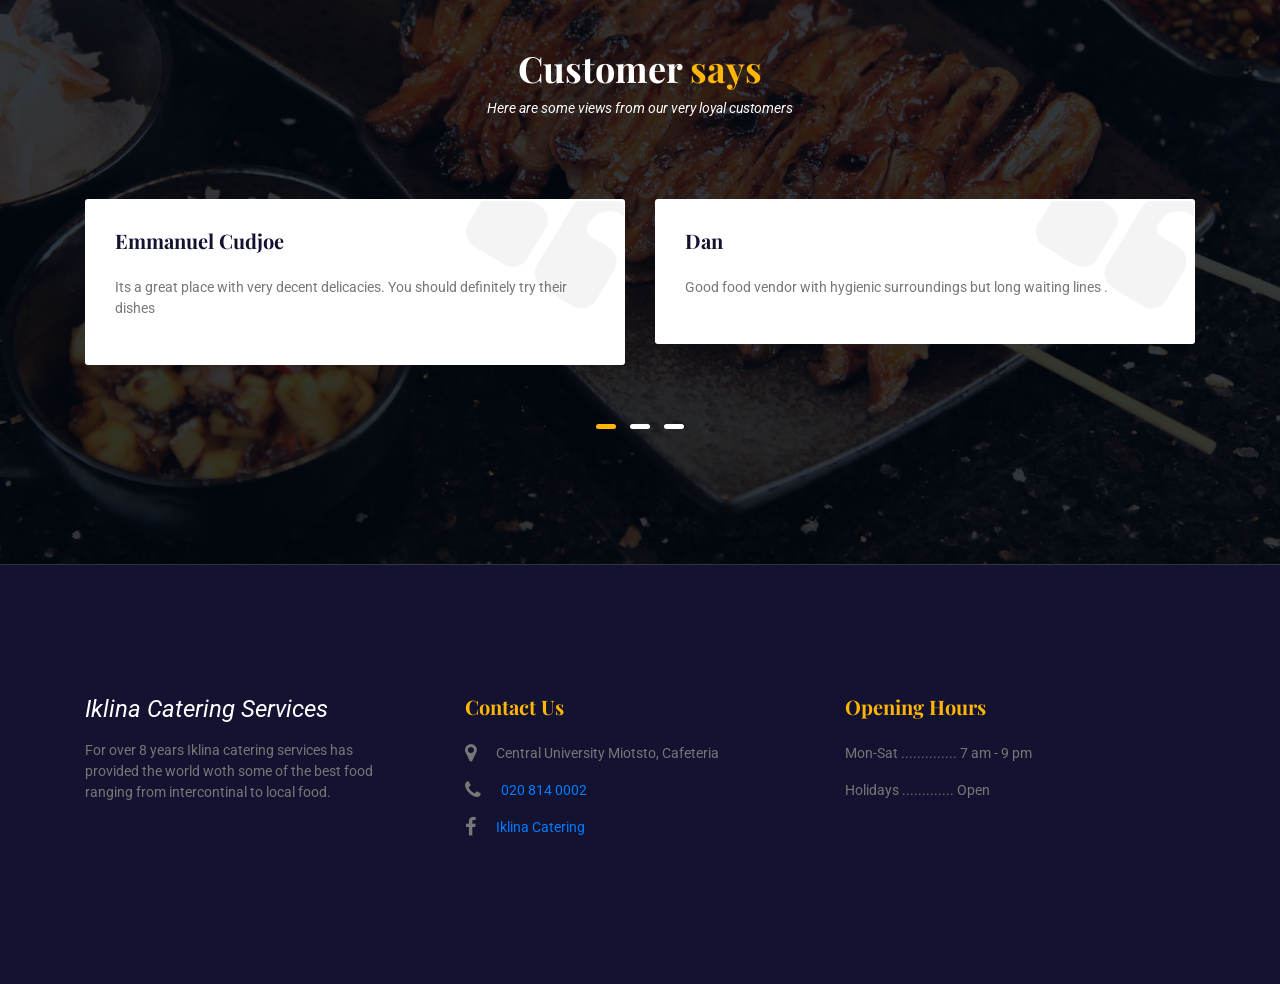
==== commit b9dd06c2: "friedrice" ====
--- a/index.html
+++ b/index.html
@@ -114,7 +114,7 @@
                 <div class="col-md-4 col-sm-6">
                     <div class="single-food">
                         <div class="food-img">
-                            <img src="assets/images/frice.png" style="width: 100%;"class="img-fluid" alt="">
+                            <img src="assets/images/frieddddriceee.jpg" class="img-fluid" alt="">
                         </div>
                         <div class="food-content">
                             <div class="d-flex justify-content-between">
@@ -460,7 +460,7 @@
                     <div class="col-md-4">
                         <div class="single-widget single-widget1">
                             <a href="index.html"><h4>Iklina Catering Services</h4></a>
-                            <p class="mt-3">For over 5 years Iklina catering services has provided the world woth some of the best food ranging from intercontinal to local food.</p>
+                            <p class="mt-3">For over 8 years Iklina catering services has provided the world woth some of the best food ranging from intercontinal to local food.</p>
                            
                         </div>
                     </div>
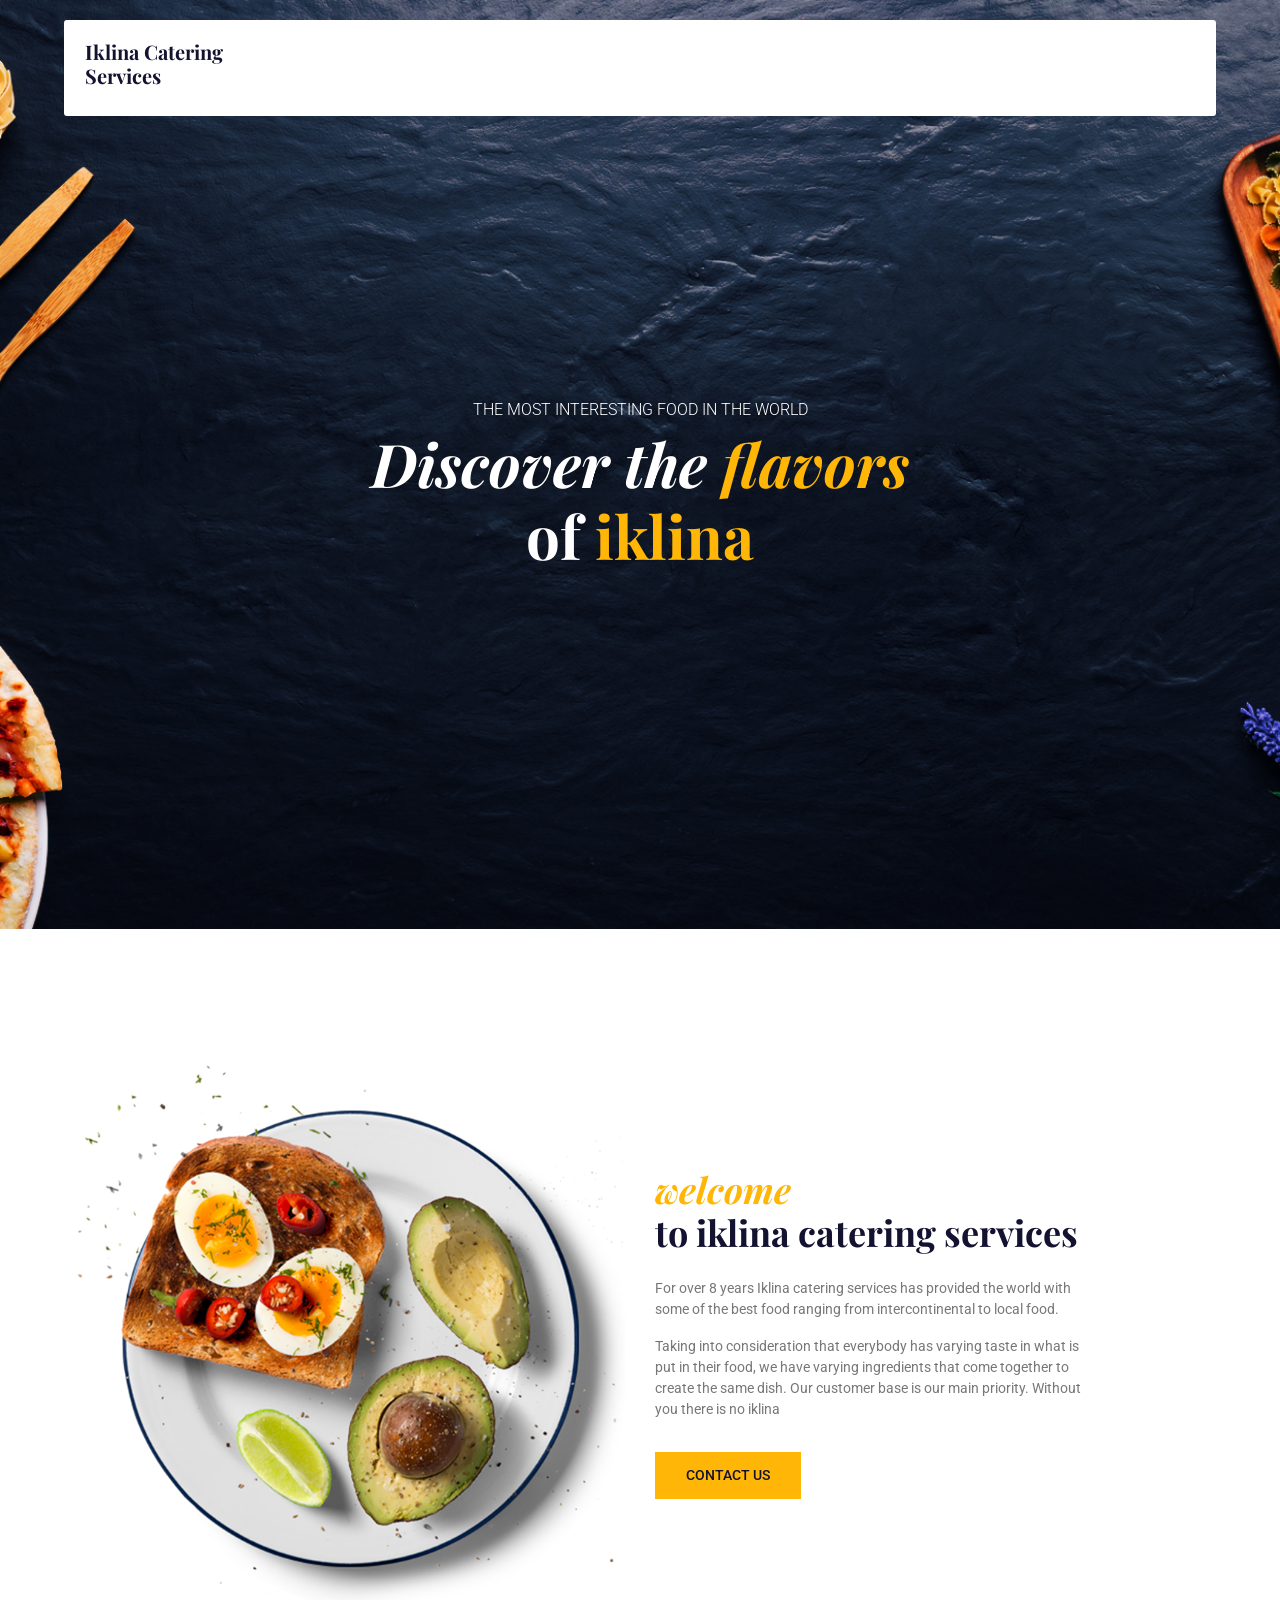
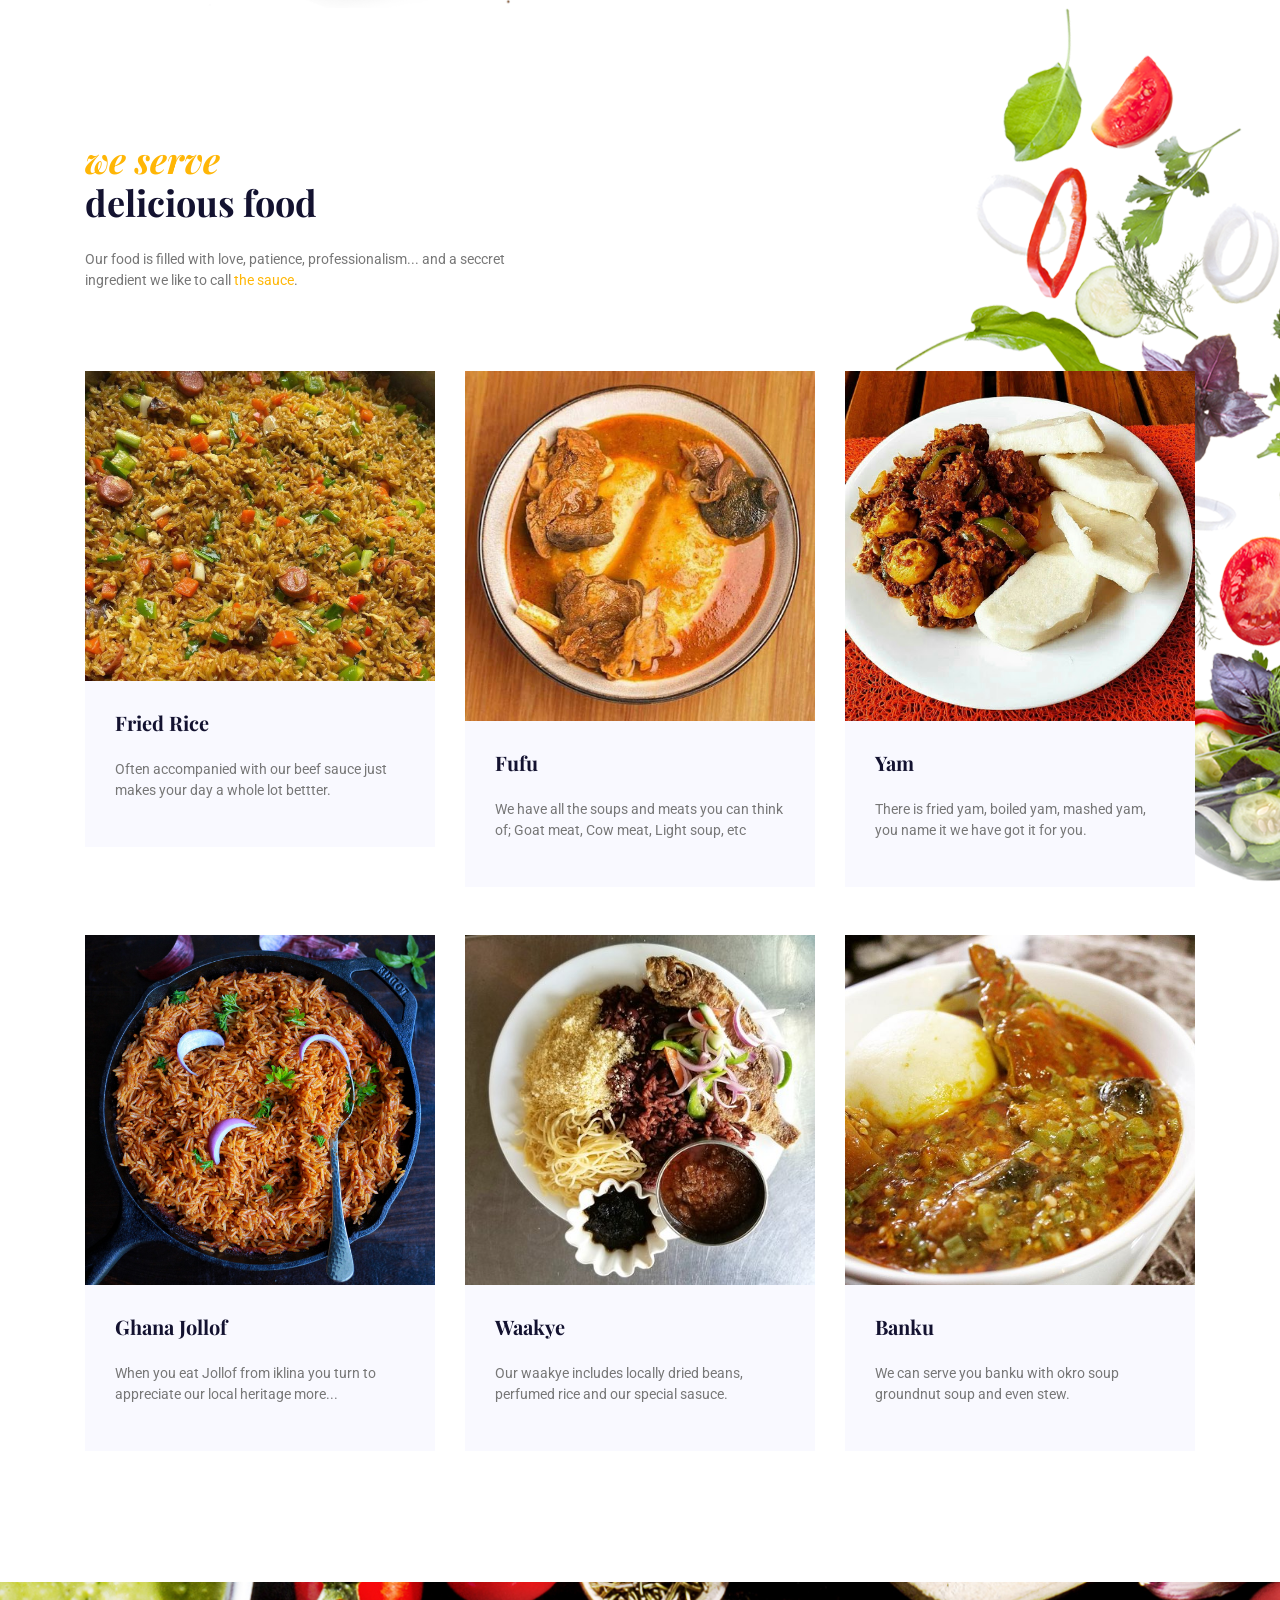
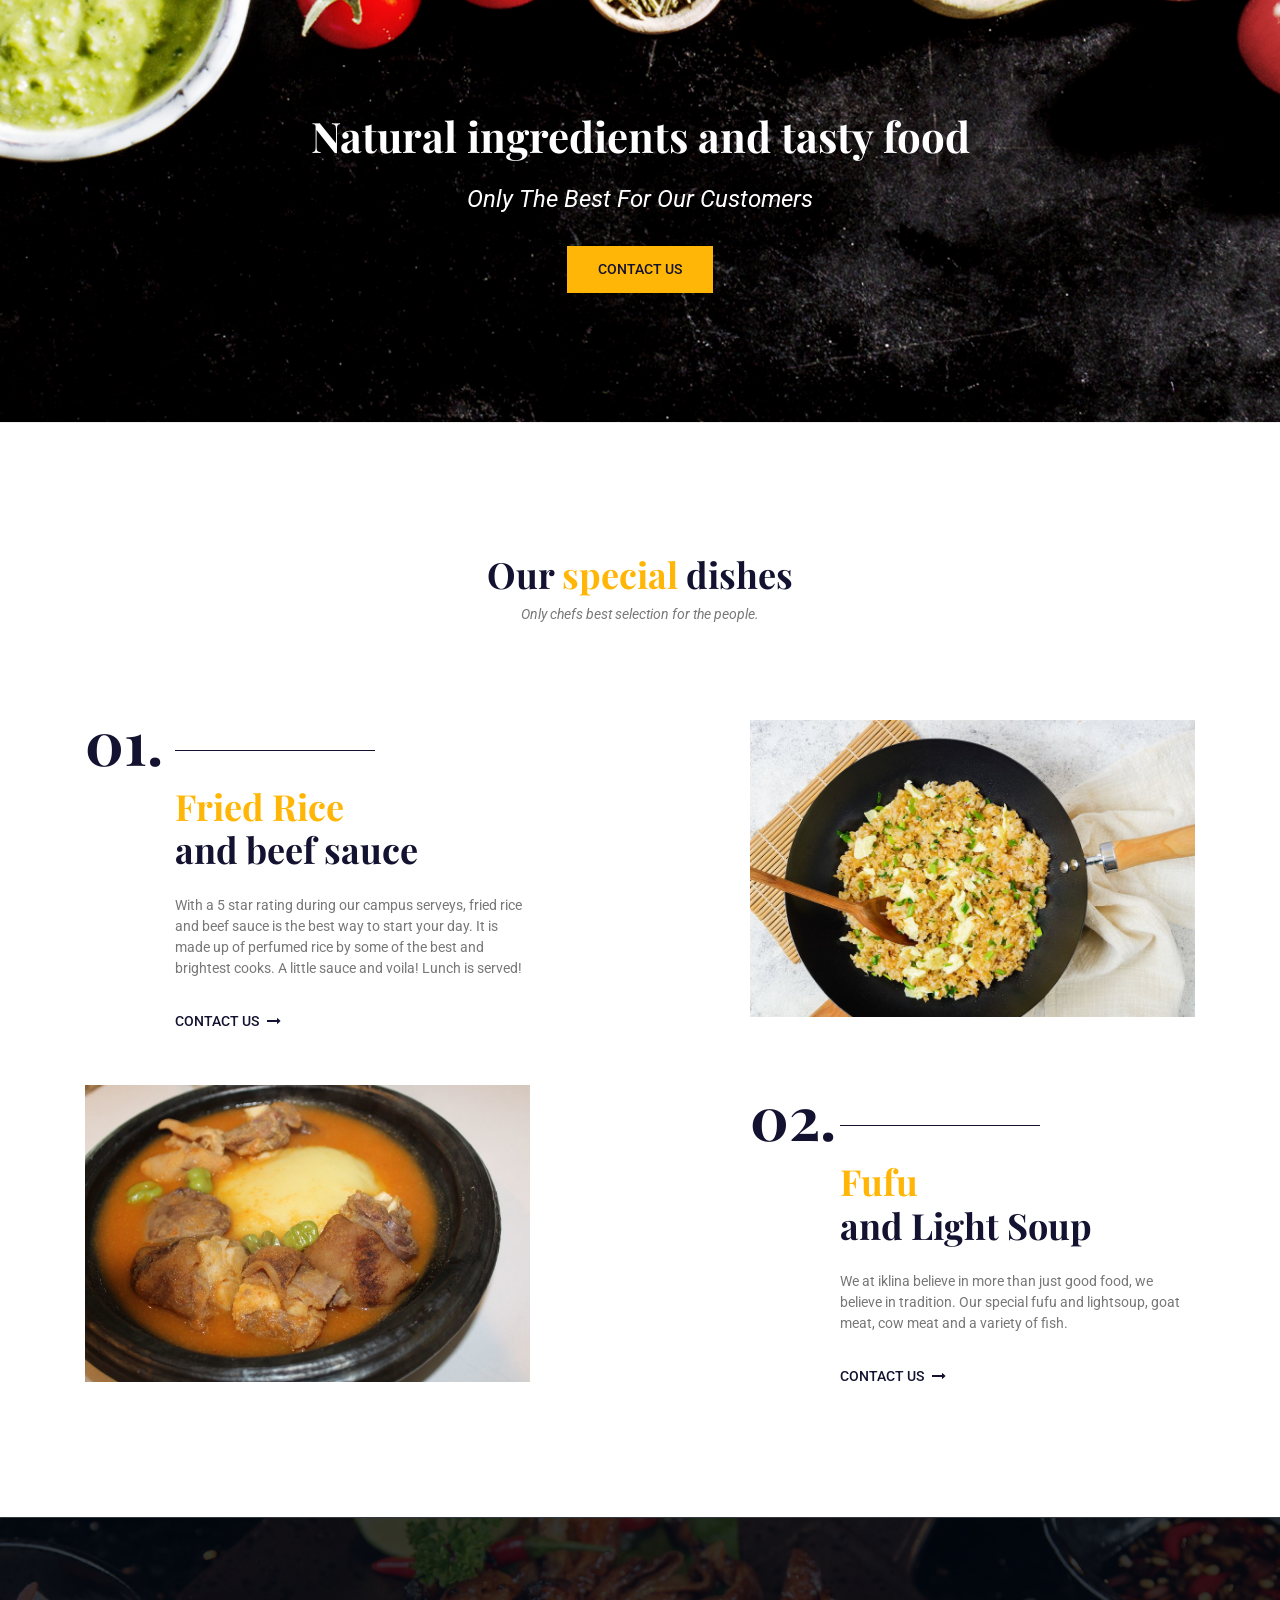
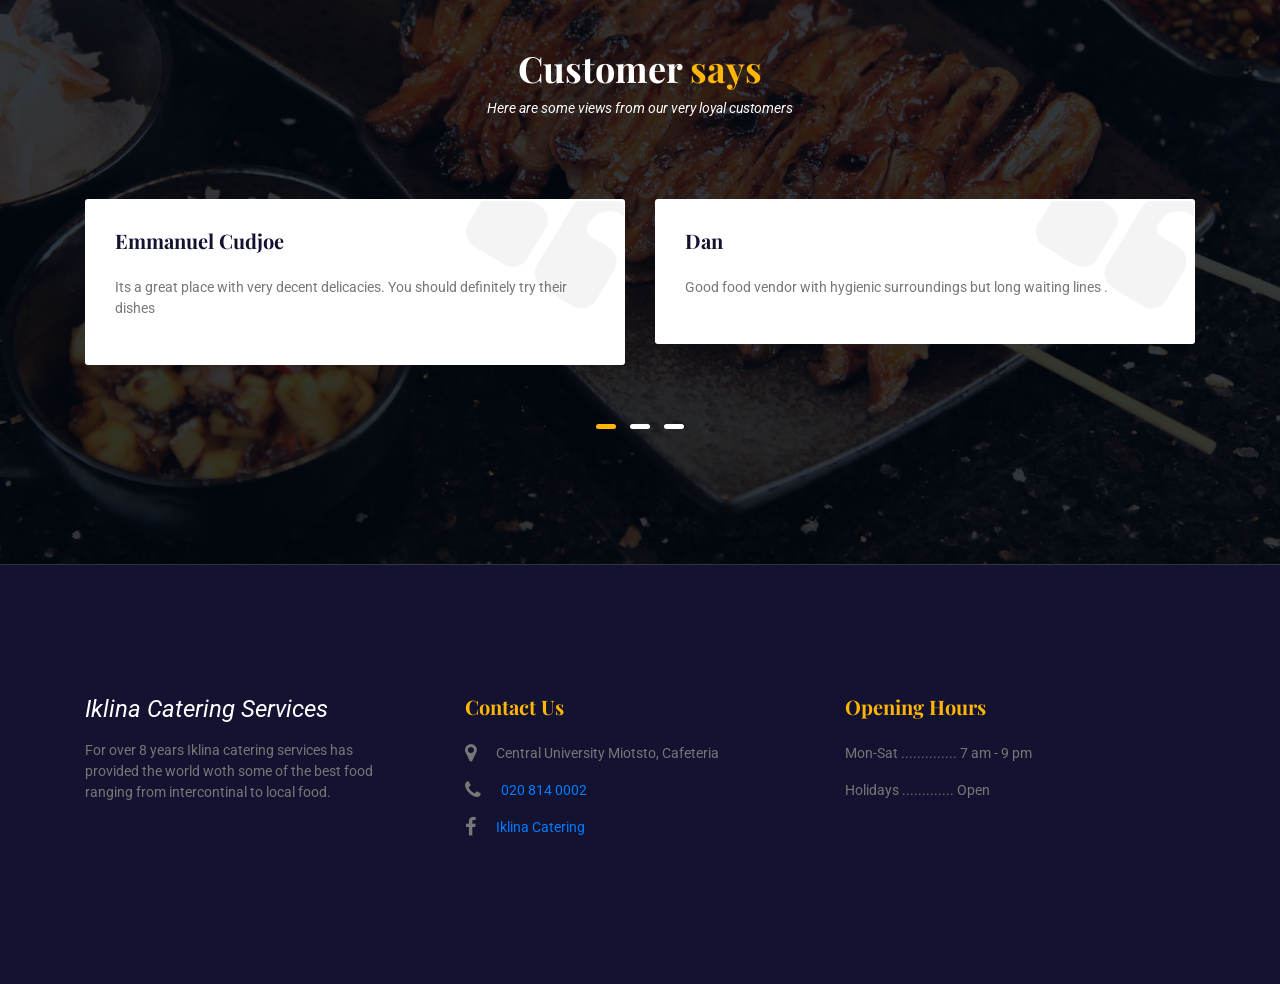
==== commit 2791ab3f: "multimenudelete" ====
--- a/index.html
+++ b/index.html
@@ -36,7 +36,7 @@
                         <a href="index.html"><h5>Iklina Catering Services</h5></a>
                     </div>
                 </div>
-                <div class="col-lg-10">
+                <!-- <div class="col-lg-10">
                     <div class="custom-navbar">
                         <span></span>
                         <span></span>
@@ -56,7 +56,7 @@
                             <li><a href="contact-us.html">contact</a></li>
                             <li><a href="elements.html">Elements</a></li>
                         </ul>
-                    </div>
+                    </div> -->
                 </div>
             </div>
         </div>
@@ -91,7 +91,7 @@
                         <h3><span class="style-change">welcome</span> <br>to iklina catering services</h3>
                         <p class="pt-3">For over 8 years Iklina catering services has provided the world with some of the best food ranging from intercontinental to local food.</p>
                         <p>Taking into consideration that everybody has varying taste in what is put in their food, we have varying ingredients that come together to create the same dish. Our customer base is our main priority. Without you there is no iklina</p>
-                        <a href="#" class="template-btn mt-3">book a table</a>
+                        <a href="#footer" class="template-btn mt-3">Contact Us</a>
                     </div>
                 </div>
             </div>
@@ -207,7 +207,7 @@
                 <div class="col-lg-12">
                     <h2>Natural ingredients and tasty food</h2>
                     <h4 class="mt-4">Only the best for our customers</h4>
-                    <a href="" class="template-btn template-btn2 mt-4">reservation</a>
+                    <a href="" class="template-btn template-btn2 mt-4">CONTACT US</a>
                 </div>
             </div>
         </div>
@@ -232,7 +232,7 @@
                         <h3><span>Fried Rice</span><br> and beef sauce</h3>
                         <p class="pt-3">With a 5 star rating during our campus serveys, fried rice and beef sauce is the best way to start your day. It is made up of perfumed rice by some of the best and brightest cooks. A little sauce and voila! Lunch is served!</p>
                         <!-- <span class="style-change">&#8373;12.00</span> -->
-                        <a href="#" class="template-btn3 mt-3">book a table <span><i class="fa fa-long-arrow-right"></i></span></a>
+                        <a href="#footer" class="template-btn3 mt-3">Contact Us <span><i class="fa fa-long-arrow-right"></i></span></a>
                     </div>
                 </div>
                 <div class="col-lg-5 offset-lg-2 col-md-6 align-self-center mt-4 mt-md-0">
@@ -249,7 +249,7 @@
                         <h3><span>Fufu</span><br> and Light Soup</h3>
                         <p class="pt-3">We at iklina believe in more than just good food, we believe in tradition. Our special fufu and lightsoup, goat meat, cow meat and a variety of fish.</p>
                         <!-- <span class="style-change">&#8373;12.00 upwards</span> -->
-                        <a href="#" class="template-btn3 mt-3">book a table <span><i class="fa fa-long-arrow-right"></i></span></a>
+                        <a href="#footer" class="template-btn3 mt-3">Contact Us <span><i class="fa fa-long-arrow-right"></i></span></a>
                     </div>
                 </div>
             </div>
@@ -442,7 +442,7 @@
                             <input type="text">
                         </div>
                         <div class="table-btn text-center">
-                            <a href="#" class="template-btn template-btn2 mt-4">book a table</a>
+                            <a href="#" class="template-btn template-btn2 mt-4">Contact Us</a>
                         </div>
                     </form>
                 </div>
@@ -453,7 +453,7 @@
 
 
     <!-- Footer Area Starts -->
-    <footer class="footer-area">
+    <footer id="footer" class="footer-area">
         <div class="footer-widget section-padding">
             <div class="container">
                 <div class="row">
--- a/assets/css/style.css
+++ b/assets/css/style.css
@@ -1 +1,4 @@
 @import url("https://fonts.googleapis.com/css?family=Roboto:300,400,500,700");@import url("https://fonts.googleapis.com/css?family=Playfair+Display:400,700");body{color:#777;font-family:"Roboto",sans-serif;font-size:14px;font-weight:400}h1{color:#fff;font-family:"Playfair Display",serif;font-size:60px !important;font-weight:700;font-style:italic}h2{color:#fff;font-family:"Playfair Display",serif;font-size:42px !important;font-weight:700}h3{color:#131230;font-family:"Playfair Display",serif;font-size:36px !important;font-weight:700}h4{color:#fff;font-family:"Roboto",sans-serif;font-size:24px !important;font-weight:400;font-style:italic;text-transform:capitalize}h5{color:#131230;font-family:"Playfair Display",serif;text-transform:capitalize;font-size:20px !important;font-weight:700}h6{color:#fff;font-size:16px !important;font-family:"Roboto",sans-serif;font-weight:300;text-transform:uppercase}ul{margin:0;padding:0;list-style:none}a:hover,a:focus{text-decoration:none}input:focus,textarea:focus{outline:none}.spinner{width:40px;height:40px;margin:100px auto;background-color:#ffb606;border-radius:100%;-webkit-animation:sk-scaleout 1.0s infinite ease-in-out;animation:sk-scaleout 1.0s infinite ease-in-out}@-webkit-keyframes sk-scaleout{0%{-webkit-transform:scale(0)}100%{-webkit-transform:scale(1);opacity:0}}@keyframes sk-scaleout{0%{-webkit-transform:scale(0);transform:scale(0)}100%{-webkit-transform:scale(1);transform:scale(1);opacity:0}}.preloader{position:fixed;top:0;left:0;width:100%;height:100%;background:#fff;z-index:5}.preloader .spinner{position:absolute;top:50%;left:50%;margin:0;-webkit-transform:translate(-50%, -50%);-moz-transform:translate(-50%, -50%);-ms-transform:translate(-50%, -50%);-o-transform:translate(-50%, -50%);transform:translate(-50%, -50%)}.main-menu ul{float:right}@media (min-width: 768px) and (max-width: 991.98px){.main-menu ul{display:none;float:left;position:absolute;top:20px;left:0;z-index:4;background:#f9f9ff;width:100%;padding:20px 20px 30px}}@media (min-width: 576px) and (max-width: 767.98px){.main-menu ul{display:none;float:left;position:absolute;top:20px;left:0;z-index:4;background:#f9f9ff;width:100%;padding:20px 20px 30px}}@media (max-width: 575.98px){.main-menu ul{display:none;float:left;position:absolute;top:20px;left:0;z-index:4;background:#f9f9ff;width:100%;padding:20px 20px 30px}}.main-menu ul li{display:inline;position:relative}@media (min-width: 768px) and (max-width: 991.98px){.main-menu ul li{display:block}}@media (min-width: 576px) and (max-width: 767.98px){.main-menu ul li{display:block}}@media (max-width: 575.98px){.main-menu ul li{display:block}}.main-menu ul li a{color:#131230;font-family:"Roboto",sans-serif;text-transform:uppercase;font-size:14px;font-weight:600;display:inline-block;padding:15px}.main-menu ul li:hover ul.sub-menu{filter:progid:DXImageTransform.Microsoft.Alpha(Opacity=100);opacity:1;visibility:visible;top:100%}.main-menu ul li ul.sub-menu{padding:10px;filter:progid:DXImageTransform.Microsoft.Alpha(Opacity=0);opacity:0;visibility:hidden;position:absolute;top:150%;left:30px;width:250px;background:#f9f9ff;z-index:2;-webkit-transition:.5s;-moz-transition:.5s;-o-transition:.5s;transition:.5s}.main-menu ul li ul.sub-menu li{display:block}.main-menu ul li ul.sub-menu li a{-webkit-transition:.3s;-moz-transition:.3s;-o-transition:.3s;transition:.3s}.main-menu ul li ul.sub-menu li a:hover{color:#ffb606}.main-menu2 ul a{color:#fff !important}@media (min-width: 768px) and (max-width: 991.98px){.main-menu2 ul a{color:#131230 !important}}@media (min-width: 576px) and (max-width: 767.98px){.main-menu2 ul a{color:#131230 !important}}@media (max-width: 575.98px){.main-menu2 ul a{color:#131230 !important}}.main-menu2 ul ul.sub-menu a{color:#131230 !important}.main-menu2 ul ul.sub-menu a:hover{color:#ffb606 !important}.custom-navbar{position:absolute;top:-47px;right:15px;background:#ffb606;padding:7px 10px;-webkit-border-radius:3px;-moz-border-radius:3px;-ms-border-radius:3px;-o-border-radius:3px;border-radius:3px;-webkit-transition:.2s;-moz-transition:.2s;-o-transition:.2s;transition:.2s;cursor:pointer;display:none}@media (min-width: 768px) and (max-width: 991.98px){.custom-navbar{display:block}}@media (min-width: 576px) and (max-width: 767.98px){.custom-navbar{display:block}}@media (max-width: 575.98px){.custom-navbar{display:block}}.custom-navbar span{background:#fff;display:block;width:30px;margin:6px 0;height:2px}.header-area{padding:20px 0;background:#fff;position:absolute;top:20px;left:50%;width:80%;z-index:1;-webkit-transform:translate(-50%, 0);-moz-transform:translate(-50%, 0);-ms-transform:translate(-50%, 0);-o-transform:translate(-50%, 0);transform:translate(-50%, 0);-webkit-border-radius:3px;-moz-border-radius:3px;-ms-border-radius:3px;-o-border-radius:3px;border-radius:3px}@media (min-width: 1200px) and (max-width: 1440px){.header-area{width:90%}}@media (min-width: 992px) and (max-width: 1199.98px){.header-area{width:100%}}@media (max-width: 575.98px){.header-area{width:100%}}.header-area2{padding:30px 0;background:transparent;position:absolute;top:0;left:0;width:100%;z-index:2;-webkit-transform:translate(0, 0);-moz-transform:translate(0, 0);-ms-transform:translate(0, 0);-o-transform:translate(0, 0);transform:translate(0, 0);-webkit-border-radius:0;-moz-border-radius:0;-ms-border-radius:0;-o-border-radius:0;border-radius:0}.banner-area{padding:400px 0 350px;background-color:#b0b0b0;background-image:url("../images/banner-bg.jpg");background-repeat:no-repeat;background-position:center;background-size:cover;position:relative}.banner-area .prime-color{color:#ffb606}.banner-area .style-change{font-style:normal}@media (min-width: 576px) and (max-width: 767.98px){.banner-area{padding:280px 0 200px}}@media (max-width: 575.98px){.banner-area{padding:200px 0 140px}}.banner-area2{padding:210px 0 160px;background-image:url("../images/about-bg.jpg");position:relative;z-index:1}.banner-area2:after{content:'';position:absolute;top:0;left:0;width:100%;height:100%;background:rgba(1,7,16,0.7);z-index:-1}.banner-area2 p{color:#fff}.menu-bg{background-image:url("../images/menu-bg.jpg")}.contact-bg{background-image:url("../images/contact-bg.jpg")}.welcome-area .style-change{color:#ffb606;font-style:italic}.welcome-area .welcome-img{padding-left:10%}@media (min-width: 576px) and (max-width: 767.98px){.welcome-area .welcome-img{padding:0}}@media (max-width: 575.98px){.welcome-area .welcome-img{padding:0}}.welcome-area .welcome-text{padding-right:50%}@media (min-width: 1200px) and (max-width: 1440px){.welcome-area .welcome-text{padding-right:30%}}@media (min-width: 992px) and (max-width: 1199.98px){.welcome-area .welcome-text{padding-right:10%}}@media (min-width: 768px) and (max-width: 991.98px){.welcome-area .welcome-text{padding-right:10%}}@media (min-width: 576px) and (max-width: 767.98px){.welcome-area .welcome-text{padding:0 5%}}@media (max-width: 575.98px){.welcome-area .welcome-text{padding:0 5%}}.food-area{background-image:url("../images/food-bg.png");background-repeat:no-repeat;background-position:top right;position:relative}@media (min-width: 768px) and (max-width: 991.98px){.food-area{background-image:none}}@media (min-width: 576px) and (max-width: 767.98px){.food-area{background-image:none}}@media (max-width: 575.98px){.food-area{background-image:none}}.food-area .food-img{overflow:hidden}.food-area .food-img img{-webkit-transition:.5s;-moz-transition:.5s;-o-transition:.5s;transition:.5s}.food-area .food-content{padding:30px;background:#f9f9ff;-webkit-transition:.5s;-moz-transition:.5s;-o-transition:.5s;transition:.5s}.food-area .food-content .style-change{color:#ffb606;font-family:"Roboto",sans-serif;font-size:20px;font-weight:700;-webkit-transition:.5s;-moz-transition:.5s;-o-transition:.5s;transition:.5s}.food-area .food-content p{-webkit-transition:.5s;-moz-transition:.5s;-o-transition:.5s;transition:.5s}.food-area .single-food:hover img{-webkit-transform:scale(1.1, 1.1);-moz-transform:scale(1.1, 1.1);-ms-transform:scale(1.1, 1.1);-o-transform:scale(1.1, 1.1);transform:scale(1.1, 1.1)}.food-area .single-food:hover .food-content{background:#ffb606}.food-area .single-food:hover .food-content .style-change{color:#131230}.food-area .single-food:hover .food-content p{color:#131230}.reservation-area{background-image:url("../images/reservation-bg.jpg");background-repeat:no-repeat;background-position:center;background-size:cover}.deshes-area span{color:#ffb606}.deshes-area h1{color:#131230;font-style:inherit;position:relative}.deshes-area h1:after{content:'';position:absolute;top:45px;left:90px;width:200px;height:1px;background:#131230}.deshes-area .style-change{font-family:"Roboto",sans-serif;font-size:30px;font-weight:700;display:block}.deshes-area .deshes-text{padding-left:90px}@media (max-width: 575.98px){.deshes-area .deshes-text{padding-left:0}}.testimonial-area{background-image:url("../images/testimonial-bg.jpg");background-repeat:no-repeat;background-position:center;background-size:cover;position:relative;z-index:1}.testimonial-area:after{content:'';position:absolute;top:0;left:0;width:100%;height:100%;background:rgba(1,7,16,0.8);z-index:-1}.testimonial-area .section-top2 h3,.testimonial-area .section-top2 p{color:#fff}.testimonial-area .testimonial-slider.owl-carousel .single-slide{background:#fff;background-image:url("../images/quote.png");background-repeat:no-repeat;background-position:top right;padding:30px;-webkit-border-radius:3px;-moz-border-radius:3px;-ms-border-radius:3px;-o-border-radius:3px;border-radius:3px}.testimonial-area .testimonial-slider.owl-carousel .single-slide h5{-webkit-transition:.3s;-moz-transition:.3s;-o-transition:.3s;transition:.3s}.testimonial-area .testimonial-slider.owl-carousel .single-slide:hover h5{color:#ffb606}.testimonial-area .testimonial-slider.owl-carousel img{width:100px;height:100px;-webkit-border-radius:50%;-moz-border-radius:50%;-ms-border-radius:50%;-o-border-radius:50%;border-radius:50%}.testimonial-slider.owl-carousel .owl-nav{display:none}.testimonial-slider.owl-carousel .owl-dots{display:block;position:absolute;bottom:-70px;left:50%;-webkit-transform:translate(-50%, 0);-moz-transform:translate(-50%, 0);-ms-transform:translate(-50%, 0);-o-transform:translate(-50%, 0);transform:translate(-50%, 0)}.testimonial-slider.owl-carousel .owl-dots .owl-dot{width:20px;height:5px;background:#fff;-webkit-border-radius:5px;-moz-border-radius:5px;-ms-border-radius:5px;-o-border-radius:5px;border-radius:5px;margin:0 7px}.testimonial-slider.owl-carousel .owl-dots .owl-dot.active{background:#ffb606}@media (min-width: 576px) and (max-width: 767.98px){.update-area .single-food{width:70%;margin:auto}}.update-area .single-food .food-content{padding:40px 30px;background:#f9f9ff;-webkit-transition:.5s;-moz-transition:.5s;-o-transition:.5s;transition:.5s}.update-area .single-food:hover .food-content{background:#fff;-webkit-box-shadow:0 10px 20px rgba(0,0,0,0.1);-moz-box-shadow:0 10px 20px rgba(0,0,0,0.1);box-shadow:0 10px 20px rgba(0,0,0,0.1)}.table-area{background-image:url("../images/table-bg.jpg");background-repeat:no-repeat;background-position:center;background-size:cover;position:relative;z-index:1}.table-area:after{content:'';position:absolute;top:0;left:0;width:100%;height:100%;background:rgba(1,7,16,0.7);z-index:-1}.table-area .section-top2 h3,.table-area .section-top2 p{color:#fff}.table-area .input-group{width:30.33%;float:left;overflow:hidden;margin:0 1.5%}@media (min-width: 576px) and (max-width: 767.98px){.table-area .input-group{width:100%;float:none}}@media (max-width: 575.98px){.table-area .input-group{width:100%;float:none}}.table-area input{border-radius:0 5px 5px 0;border:none}@media (min-width: 992px) and (max-width: 1199.98px){.table-area input{width:65%}}@media (min-width: 768px) and (max-width: 991.98px){.table-area input{width:70%}}@media (min-width: 576px) and (max-width: 767.98px){.table-area input{width:87%}}@media (max-width: 575.98px){.table-area input{width:80%}}.table-area .input-group-text{background:#fff;padding:14px 20px}.table-area .table-btn{clear:both}.footer-widget{background:#131230}.footer-widget .single-widget1{padding-right:30px}@media (min-width: 768px) and (max-width: 991.98px){.footer-widget .single-widget1{padding-right:0}}.footer-widget .single-widget h5{color:#ffb606}.footer-widget .single-widget i{color:inherit}.footer-widget2{background:#f9f9ff}.footer-widget2 .single-widget h5{color:#131230}.footer-copyright{padding:30px 0;background:#0d0d27;color:#fff}.footer-copyright .color{color:#ffb606}.footer-copyright ul{float:right}@media (min-width: 576px) and (max-width: 767.98px){.footer-copyright ul{float:left;margin-top:30px}}@media (max-width: 575.98px){.footer-copyright ul{float:left;margin-top:20px}}.footer-copyright ul li{display:inline;margin-left:25px}.footer-copyright ul li i{display:inline-block;color:#fff;-webkit-transition:.3s;-moz-transition:.3s;-o-transition:.3s;transition:.3s}.footer-copyright ul li i:hover{color:#ffb606}@media (min-width: 576px) and (max-width: 767.98px){.footer-copyright ul .no-margin{margin-left:0}}@media (max-width: 575.98px){.footer-copyright ul .no-margin{margin-left:0}}.footer-copyright2{background:#f9f9ff;color:inherit}.footer-copyright2 ul i{color:#777 !important}.footer-copyright2 ul i:hover{color:#ffb606 !important}.banner-area.blog-page a,.banner-area.blog-page span{color:#fff;text-transform:capitalize}.blog_categorie_area{padding-top:80px;padding-bottom:80px}.categories_post{position:relative;text-align:center;cursor:pointer}.categories_post img{max-width:100%}@media (min-width: 576px) and (max-width: 767.98px){.categories_post img{width:100%}}.categories_post .categories_details{position:absolute;top:20px;left:20px;right:20px;bottom:20px;background:rgba(1,7,16,0.8);color:#fff;transition:all 0.3s linear;display:flex;align-items:center;justify-content:center}.categories_post .categories_details h5{margin-bottom:0px;font-size:18px;line-height:26px;text-transform:uppercase;color:#fff;position:relative}.categories_post .categories_details p{font-weight:300;font-size:14px;line-height:26px;margin-bottom:0px}.categories_post .categories_details .border_line{margin:10px 0px;background:#fff;width:100%;height:1px}.categories_post:hover .categories_details{background:rgba(255,182,6,0.7)}.blog_item{margin-bottom:40px}.blog_info{padding-top:30px}.blog_info .post_tag{padding-bottom:20px}.blog_info .post_tag a{font:300 14px/21px;color:#131230}.blog_info .post_tag a:hover{color:#ffb606}.blog_info .post_tag a.active{color:#ffb606}.blog_info .blog_meta li a{font:300 14px/20px;color:#777777;vertical-align:middle;padding-bottom:12px;display:inline-block}.blog_info .blog_meta li a i{color:#131230;font-size:16px;font-weight:600;padding-left:15px;line-height:20px;vertical-align:middle}.blog_info .blog_meta li a:hover{color:#ffb606}.blog_post img{max-width:100%}.blog_details{padding-top:20px}.blog_details h4{font-size:24px;line-height:36px;color:#131230;font-weight:600;transition:all 0.3s linear}.blog_details h4:hover{color:#ffb606}.blog_details p{margin-bottom:26px}.blog_details .template-btn{color:#131230 !important;padding:10px 24px !important;background:#f9f9ff}.blog_details .template-btn:hover{color:#fff !important;background:#ffb606;border:1px solid transparent}.blog_right_sidebar{border:1px solid #eee;background:#f9f9ff;padding:30px}.blog_right_sidebar .widget_title{font-size:18px;line-height:25px;background:#ffb606;text-align:center;color:#fff;padding:8px 0px;margin-bottom:30px}.blog_right_sidebar .search_widget .input-group .form-control{font-size:14px;line-height:29px;border:0px;width:100%;font-weight:300;color:#fff;padding-left:20px;border-radius:45px;z-index:0;background:#ffb606}.blog_right_sidebar .search_widget .input-group .form-control:focus{box-shadow:none}.blog_right_sidebar .search_widget .input-group .btn-default{position:absolute;right:20px;background:transparent;border:0px;box-shadow:none;font-size:14px;color:#fff;padding:0px;top:50%;transform:translateY(-50%);z-index:1}.blog_right_sidebar .author_widget{text-align:center}.blog_right_sidebar .author_widget h5{font-size:18px;line-height:20px;margin-bottom:5px;margin-top:30px}.blog_right_sidebar .author_widget p{margin-bottom:0px}.blog_right_sidebar .author_widget .social_icon{padding:7px 0px 15px}.blog_right_sidebar .author_widget .social_icon a{font-size:14px;color:#131230;transition:all 0.2s linear}.blog_right_sidebar .author_widget .social_icon a+a{margin-left:20px}.blog_right_sidebar .author_widget .social_icon a:hover{color:#ffb606}.blog_right_sidebar .popular_post_widget .post_item .media-body{justify-content:center;align-self:center;padding-left:20px}.blog_right_sidebar .popular_post_widget .post_item .media-body h5{font-size:14px;line-height:20px;margin-bottom:4px;transition:all 0.3s linear}.blog_right_sidebar .popular_post_widget .post_item .media-body h5:hover{color:#ffb606}.blog_right_sidebar .popular_post_widget .post_item .media-body p{font-size:12px;line-height:21px;margin-bottom:0px}.blog_right_sidebar .popular_post_widget .post_item+.post_item{margin-top:20px}.blog_right_sidebar .post_category_widget .cat-list li{border-bottom:2px dotted #eee;transition:all 0.3s ease 0s;padding-bottom:12px}.blog_right_sidebar .post_category_widget .cat-list li a{font-size:14px;line-height:20px;color:#777}.blog_right_sidebar .post_category_widget .cat-list li a p{margin-bottom:0px}.blog_right_sidebar .post_category_widget .cat-list li+li{padding-top:15px}.blog_right_sidebar .post_category_widget .cat-list li:hover{border-color:#ffb606}.blog_right_sidebar .post_category_widget .cat-list li:hover a{color:#ffb606}.blog_right_sidebar .newsletter_widget{text-align:center}.blog_right_sidebar .newsletter_widget .form-group{margin-bottom:8px}.blog_right_sidebar .newsletter_widget .input-group-prepend{margin-right:-1px}.blog_right_sidebar .newsletter_widget .input-group-text{background:#fff;border-radius:0px;vertical-align:top;font-size:12px;line-height:36px;padding:0px 0px 0px 15px;border:1px solid #eeeeee;border-right:0px}.blog_right_sidebar .newsletter_widget .form-control{font-size:12px;line-height:24px;color:#cccccc;border:1px solid #eeeeee;border-left:0px;border-radius:0px}.blog_right_sidebar .newsletter_widget .form-control:focus{outline:none;box-shadow:none}.blog_right_sidebar .newsletter_widget .bbtns{color:#fff;background:#ffb606;font-size:12px;line-height:38px;display:inline-block;font-weight:500;padding:0px 24px 0px 24px;border-radius:0}.blog_right_sidebar .newsletter_widget .text-bottom{font-size:12px}.blog_right_sidebar .tag_cloud_widget ul li{display:inline-block}.blog_right_sidebar .tag_cloud_widget ul li a{color:#131230;display:inline-block;border:1px solid #eee;background:#fff;padding:5px 13px;margin-bottom:8px;transition:all 0.3s ease 0s;font-size:12px}.blog_right_sidebar .tag_cloud_widget ul li a:hover{background:#ffb606;color:#fff}.blog_right_sidebar .br{width:100%;height:1px;background:#eee;margin:30px 0px}.blog-pagination{padding-top:25px;padding-bottom:95px}.blog-pagination .page-link{border-radius:0}.blog-pagination .page-item{border:none}.page-link{background:transparent;font-weight:400}.blog-pagination .page-item.active .page-link{background-color:#ffb606;border-color:transparent;color:#fff}.blog-pagination .page-link{position:relative;display:block;padding:0.5rem 0.75rem;margin-left:-1px;line-height:1.25;color:#8a8a8a;border:none}.blog-pagination .page-item:last-child .page-link,.blog-pagination .page-item:first-child .page-link{border-radius:0}.blog-pagination .page-link:hover{color:#fff;text-decoration:none;background-color:#ffb606;border-color:#eee}.single-post .social-links{padding-top:10px}.single-post .social-links li{display:inline-block;margin-bottom:10px}.single-post .social-links li a{color:#cccccc;padding:7px;font-size:14px;transition:all 0.2s linear}.single-post .social-links li a:hover{color:#131230}.single-post .blog_details{padding-top:26px}.single-post .blog_details p{margin-bottom:10px}.single-post .quotes{margin-top:20px;margin-bottom:30px;padding:24px 35px 24px 30px;background-color:#fff;box-shadow:-20.84px 21.58px 30px 0px rgba(176,176,176,0.1);font-size:14px;line-height:24px;color:#777;font-style:italic}.single-post .arrow{position:absolute}.single-post .arrow .lnr{font-size:20px;font-weight:600}.single-post .thumb .overlay-bg{background:rgba(0,0,0,0.8)}@media (max-width: 991px){.single-post .sidebar-widgets{padding-bottom:0px}}.comments-area{background:#fafaff;border:1px solid #eee;padding:50px 30px;margin-top:50px}@media (max-width: 414px){.comments-area{padding:50px 8px}}.comments-area h4{text-align:center;margin-bottom:50px;color:#131230;font-size:18px}.comments-area h5{font-size:16px;margin-bottom:0px}.comments-area a{color:#131230}.comments-area .comment-list{padding-bottom:48px}.comments-area .comment-list:last-child{padding-bottom:0px}.comments-area .comment-list.left-padding{padding-left:25px}@media (max-width: 413px){.comments-area .comment-list .single-comment h5{font-size:12px}.comments-area .comment-list .single-comment .date{font-size:11px}.comments-area .comment-list .single-comment .comment{font-size:10px}}.comments-area .thumb{margin-right:20px}.comments-area .date{font-size:13px;color:#cccccc;margin-bottom:13px}.comments-area .comment{color:#777777;margin-bottom:0px}.comments-area .btn-reply{background-color:#fff;color:#131230;border:1px solid #eee;padding:5px 18px;font-size:12px;display:block;font-weight:600;-webkit-transition:.5s;-moz-transition:.5s;-o-transition:.5s;transition:.5s}.comments-area .btn-reply:hover{background-color:#ffb606;color:#fff !important}.comment-form{background:#fafaff;text-align:center;border:1px solid #eee;padding:47px 30px 43px;margin-top:50px;margin-bottom:40px}.comment-form h4{text-align:center;margin-bottom:50px;font-size:18px;line-height:22px;color:#131230}.comment-form .name{padding-left:0px}@media (max-width: 767px){.comment-form .name{padding-right:0px;margin-bottom:1rem}}.comment-form .email{padding-right:0px}@media (max-width: 991px){.comment-form .email{padding-left:0px}}.comment-form .form-control{padding:8px 20px;background:#fff;border:none;border-radius:0px;width:100%;font-size:14px;color:#777777;border:1px solid transparent}.comment-form .form-control:focus{box-shadow:none;border:1px solid #eee}.comment-form textarea.form-control{height:140px;resize:none}.comment-form ::-webkit-input-placeholder{font-size:13px;color:#777}.comment-form ::-moz-placeholder{font-size:13px;color:#777}.comment-form :-ms-input-placeholder{font-size:13px;color:#777}.comment-form :-moz-placeholder{font-size:13px;color:#777}.footer-area.footer{background:#131230}.footer-area.footer h5,.footer-area.footer p{color:#fff}.footer-area.footer .footer-copyright span{color:#fff}#mapBox{width:100%;height:420px;overflow:hidden}.info-text h5{text-transform:inherit}.into-icon i{font-size:20px;color:#ffb606;margin-right:20px}.contact-form form .left,.commentform-area form .left{width:48%;float:left;overflow:hidden;margin-right:4%}@media (max-width: 575.98px){.contact-form form .left,.commentform-area form .left{width:100%;float:none}}.contact-form form .left input,.commentform-area form .left input{width:100%;border:1px solid #eee;padding:12px 20px;margin-bottom:20px}.contact-form form .right,.commentform-area form .right{width:48%;overflow:hidden}@media (max-width: 575.98px){.contact-form form .right,.commentform-area form .right{width:100%;float:none}}.contact-form form .right textarea,.commentform-area form .right textarea{width:100%;border:1px solid #eee;padding:12px 20px}.contact-form form button,.commentform-area form button{margin-top:20px;float:right}@media (max-width: 575.98px){.contact-form form button,.commentform-area form button{float:left}}.mb-20{margin-bottom:20px}.mb-30{margin-bottom:30px}.sample-text-area{padding:100px 0px}.sample-text-area .title_color{margin-bottom:30px}.sample-text-area p{line-height:26px}.sample-text-area p b{font-weight:bold;color:#ffb606}.sample-text-area p i{color:#ffb606;font-style:italic}.sample-text-area p sup{color:#ffb606;font-style:italic}.sample-text-area p sub{color:#ffb606;font-style:italic}.sample-text-area p del{color:#ffb606}.sample-text-area p u{color:#ffb606}.elements_button .title_color{margin-bottom:30px;color:#131230}.title_color{color:#131230}.button-group-area{margin-top:15px}.button-group-area:nth-child(odd){margin-top:40px}.button-group-area:first-child{margin-top:0px}.button-group-area .theme_btn{margin-right:10px}.button-group-area .white_btn{margin-right:10px}.button-group-area .link{text-decoration:underline;color:#131230;background:transparent}.button-group-area .link:hover{color:#fff}.button-group-area .disable{background:transparent;color:#007bff;cursor:not-allowed}.button-group-area .disable:before{display:none}.primary{background:#52c5fd}.primary:before{background:#2faae6}.success{background:#4cd3e3}.success:before{background:#2ebccd}.info{background:#38a4ff}.info:before{background:#298cdf}.warning{background:#f4e700}.warning:before{background:#e1d608}.danger{background:#f54940}.danger:before{background:#e13b33}.primary-border{background:transparent;border:1px solid #52c5fd;color:#52c5fd}.primary-border:before{background:#52c5fd}.success-border{background:transparent;border:1px solid #4cd3e3;color:#4cd3e3}.success-border:before{background:#4cd3e3}.info-border{background:transparent;border:1px solid #38a4ff;color:#38a4ff}.info-border:before{background:#38a4ff}.warning-border{background:#fff;border:1px solid #f4e700;color:#f4e700}.warning-border:before{background:#f4e700}.danger-border{background:transparent;border:1px solid #f54940;color:#f54940}.danger-border:before{background:#f54940}.link-border{background:transparent;border:1px solid #ffb606;color:#ffb606}.link-border:before{background:#ffb606}.radius{border-radius:3px}.circle{border-radius:20px}.arrow span{padding-left:5px}.e-large{line-height:50px;padding-top:0px;padding-bottom:0px}.large{line-height:45px;padding-top:0px;padding-bottom:0px}.medium{line-height:30px;padding-top:0px;padding-bottom:0px}.small{line-height:25px;padding-top:0px;padding-bottom:0px}.general{line-height:38px;padding-top:0px;padding-bottom:0px}.generic-banner{margin-top:60px;text-align:center}.generic-banner .height{height:600px}@media (max-width: 767.98px){.generic-banner .height{height:400px}}.generic-banner .generic-banner-content h2{line-height:1.2em;margin-bottom:20px}@media (max-width: 991.98px){.generic-banner .generic-banner-content h2 br{display:none}}.generic-banner .generic-banner-content p{text-align:center;font-size:16px}@media (max-width: 991.98px){.generic-banner .generic-banner-content p br{display:none}}.generic-content h1{font-weight:600}.about-generic-area{background:#fff}.about-generic-area p{margin-bottom:20px}.white-bg{background:#fff}.section-top-border{padding:50px 0;border-top:1px dotted #eee}.switch-wrap{margin-bottom:10px}.switch-wrap p{margin:0}.sample-text-area{padding:100px 0 70px 0}.sample-text{margin-bottom:0}.text-heading{margin-bottom:30px;font-size:24px}.typo-list{margin-bottom:10px}@media (max-width: 767px){.typo-sec{margin-bottom:30px}}@media (max-width: 767px){.element-wrap{margin-top:30px}}b,sup,sub,u,del{color:#f8b600}h1{font-size:36px}h2{font-size:30px}h3{font-size:24px}h4{font-size:18px}h5{font-size:16px}h6{font-size:14px}.typography h1,.typography h2,.typography h3,.typography h4,.typography h5,.typography h6{color:#777777}.button-area .border-top-generic{padding:70px 15px;border-top:1px dotted #eee}.button-group-area .genric-btn{margin-right:10px;margin-top:10px}.button-group-area .genric-btn:last-child{margin-right:0}.circle{border-radius:20px}.genric-btn{display:inline-block;outline:none;line-height:40px;padding:0 30px;font-size:.8em;text-align:center;text-decoration:none;font-weight:500;cursor:pointer;-webkit-transition:all 0.3s ease 0s;-moz-transition:all 0.3s ease 0s;-o-transition:all 0.3s ease 0s;transition:all 0.3s ease 0s}.genric-btn:focus{outline:none}.genric-btn.e-large{padding:0 40px;line-height:50px}.genric-btn.large{line-height:45px}.genric-btn.medium{line-height:30px}.genric-btn.small{line-height:25px}.genric-btn.radius{border-radius:3px}.genric-btn.circle{border-radius:20px}.genric-btn.arrow{display:-webkit-inline-box;display:-ms-inline-flexbox;display:inline-flex;-webkit-box-align:center;-ms-flex-align:center;align-items:center}.genric-btn.arrow span{margin-left:10px}.genric-btn.default{color:#222222;background:#f9f9ff;border:1px solid transparent}.genric-btn.default:hover{border:1px solid #f9f9ff;background:#fff}.genric-btn.default-border{border:1px solid #f9f9ff;background:#fff}.genric-btn.default-border:hover{color:#222222;background:#f9f9ff;border:1px solid transparent}.genric-btn.primary{color:#fff;background:#f8b600;border:1px solid transparent}.genric-btn.primary:hover{color:#f8b600;border:1px solid #f8b600;background:#fff}.genric-btn.primary-border{color:#f8b600;border:1px solid #f8b600;background:#fff}.genric-btn.primary-border:hover{color:#fff;background:#f8b600;border:1px solid transparent}.genric-btn.success{color:#fff;background:#4cd3e3;border:1px solid transparent}.genric-btn.success:hover{color:#4cd3e3;border:1px solid #4cd3e3;background:#fff}.genric-btn.success-border{color:#4cd3e3;border:1px solid #4cd3e3;background:#fff}.genric-btn.success-border:hover{color:#fff;background:#4cd3e3;border:1px solid transparent}.genric-btn.info{color:#fff;background:#38a4ff;border:1px solid transparent}.genric-btn.info:hover{color:#38a4ff;border:1px solid #38a4ff;background:#fff}.genric-btn.info-border{color:#38a4ff;border:1px solid #38a4ff;background:#fff}.genric-btn.info-border:hover{color:#fff;background:#38a4ff;border:1px solid transparent}.genric-btn.warning{color:#fff;background:#f4e700;border:1px solid transparent}.genric-btn.warning:hover{color:#f4e700;border:1px solid #f4e700;background:#fff}.genric-btn.warning-border{color:#f4e700;border:1px solid #f4e700;background:#fff}.genric-btn.warning-border:hover{color:#fff;background:#f4e700;border:1px solid transparent}.genric-btn.danger{color:#fff;background:#f44a40;border:1px solid transparent}.genric-btn.danger:hover{color:#f44a40;border:1px solid #f44a40;background:#fff}.genric-btn.danger-border{color:#f44a40;border:1px solid #f44a40;background:#fff}.genric-btn.danger-border:hover{color:#fff;background:#f44a40;border:1px solid transparent}.genric-btn.link{color:#222222;background:#f9f9ff;text-decoration:underline;border:1px solid transparent}.genric-btn.link:hover{color:#222222;border:1px solid #f9f9ff;background:#fff}.genric-btn.link-border{color:#222222;border:1px solid #f9f9ff;background:#fff;text-decoration:underline}.genric-btn.link-border:hover{color:#222222;background:#f9f9ff;border:1px solid transparent}.genric-btn.disable{color:#222222, 0.3;background:#f9f9ff;border:1px solid transparent;cursor:not-allowed}.generic-blockquote{padding:30px 50px 30px 30px;background:#fff;border-left:2px solid #ffb606}@media (max-width: 991px){.progress-table-wrap{overflow-x:scroll}}.progress-table{background:#fff;padding:15px 0px 30px 0px;min-width:800px}.progress-table .serial{width:11.83%;padding-left:30px}.progress-table .country{width:28.07%}.progress-table .visit{width:19.74%}.progress-table .percentage{width:40.36%;padding-right:50px}.progress-table .table-head{display:flex}.progress-table .table-head .serial,.progress-table .table-head .country,.progress-table .table-head .visit,.progress-table .table-head .percentage{color:#222222;line-height:40px;text-transform:uppercase;font-weight:500}.progress-table .table-row{padding:15px 0;border-top:1px solid #edf3fd;display:flex}.progress-table .table-row .serial,.progress-table .table-row .country,.progress-table .table-row .visit,.progress-table .table-row .percentage{display:flex;align-items:center}.progress-table .table-row .country img{margin-right:15px}.progress-table .table-row .percentage .progress{width:80%;border-radius:0px;background:transparent}.progress-table .table-row .percentage .progress .progress-bar{height:5px;line-height:5px}.progress-table .table-row .percentage .progress .progress-bar.color-1{background-color:#6382e6}.progress-table .table-row .percentage .progress .progress-bar.color-2{background-color:#e66686}.progress-table .table-row .percentage .progress .progress-bar.color-3{background-color:#f09359}.progress-table .table-row .percentage .progress .progress-bar.color-4{background-color:#73fbaf}.progress-table .table-row .percentage .progress .progress-bar.color-5{background-color:#73fbaf}.progress-table .table-row .percentage .progress .progress-bar.color-6{background-color:#6382e6}.progress-table .table-row .percentage .progress .progress-bar.color-7{background-color:#a367e7}.progress-table .table-row .percentage .progress .progress-bar.color-8{background-color:#e66686}.single-gallery-image{margin-top:30px;background-repeat:no-repeat !important;background-position:center center !important;background-size:cover !important;height:200px;-webkit-transition:all 0.3s ease 0s;-moz-transition:all 0.3s ease 0s;-o-transition:all 0.3s ease 0s;transition:all 0.3s ease 0s}.single-gallery-image:hover{opacity:.8}.list-style{width:14px;height:14px}.unordered-list li{position:relative;padding-left:30px;line-height:1.82em !important}.unordered-list li:before{content:"";position:absolute;width:14px;height:14px;border:3px solid #f8b600;background:#fff;top:4px;left:0;border-radius:50%}.ordered-list{margin-left:30px}.ordered-list li{list-style-type:decimal-leading-zero;color:#f8b600;font-weight:500;line-height:1.82em !important}.ordered-list li span{font-weight:300;color:#777777}.ordered-list-alpha li{margin-left:30px;list-style-type:lower-alpha;color:#f8b600;font-weight:500;line-height:1.82em !important}.ordered-list-alpha li span{font-weight:300;color:#777777}.ordered-list-roman li{margin-left:30px;list-style-type:lower-roman;color:#f8b600;font-weight:500;line-height:1.82em !important}.ordered-list-roman li span{font-weight:300;color:#777777}.single-input{display:block;width:100%;line-height:40px;border:none;outline:none;background:#f9f9ff;padding:0 20px}.single-input:focus{outline:none}.input-group-icon{position:relative}.input-group-icon .icon{position:absolute;left:20px;top:0;line-height:40px;z-index:3}.input-group-icon .icon i{color:#797979}.input-group-icon .single-input{padding-left:45px}.single-textarea{display:block;width:100%;line-height:40px;border:none;outline:none;background:#f9f9ff;padding:0 20px;height:100px;resize:none}.single-textarea:focus{outline:none}.single-input-primary{display:block;width:100%;line-height:40px;border:1px solid transparent;outline:none;background:#f9f9ff;padding:0 20px}.single-input-primary:focus{outline:none;border:1px solid #f8b600}.single-input-accent{display:block;width:100%;line-height:40px;border:1px solid transparent;outline:none;background:#f9f9ff;padding:0 20px}.single-input-accent:focus{outline:none;border:1px solid #eb6b55}.single-input-secondary{display:block;width:100%;line-height:40px;border:1px solid transparent;outline:none;background:#f9f9ff;padding:0 20px}.single-input-secondary:focus{outline:none;border:1px solid #f09359}.default-switch{width:35px;height:17px;border-radius:8.5px;background:#fff;position:relative;cursor:pointer}.default-switch input{position:absolute;left:0;top:0;right:0;bottom:0;width:100%;height:100%;opacity:0;cursor:pointer}.default-switch input+label{position:absolute;top:1px;left:1px;width:15px;height:15px;border-radius:50%;background:#f8b600;-webkit-transition:all 0.2s;-moz-transition:all 0.2s;-o-transition:all 0.2s;transition:all 0.2s;box-shadow:0px 4px 5px 0px rgba(0,0,0,0.2);cursor:pointer}.default-switch input:checked+label{left:19px}.single-element-widget{margin-bottom:30px}.primary-switch{width:35px;height:17px;border-radius:8.5px;background:#fff;position:relative;cursor:pointer}.primary-switch input{position:absolute;left:0;top:0;right:0;bottom:0;width:100%;height:100%;opacity:0}.primary-switch input+label{position:absolute;left:0;top:0;right:0;bottom:0;width:100%;height:100%}.primary-switch input+label:before{content:"";position:absolute;left:0;top:0;right:0;bottom:0;width:100%;height:100%;background:transparent;border-radius:8.5px;cursor:pointer;-webkit-transition:all 0.2s;-moz-transition:all 0.2s;-o-transition:all 0.2s;transition:all 0.2s}.primary-switch input+label:after{content:"";position:absolute;top:1px;left:1px;width:15px;height:15px;border-radius:50%;background:#fff;-webkit-transition:all 0.2s;-moz-transition:all 0.2s;-o-transition:all 0.2s;transition:all 0.2s;box-shadow:0px 4px 5px 0px rgba(0,0,0,0.2);cursor:pointer}.primary-switch input:checked+label:after{left:19px}.primary-switch input:checked+label:before{background:#f8b600}.confirm-switch{width:35px;height:17px;border-radius:8.5px;background:#fff;position:relative;cursor:pointer}.confirm-switch input{position:absolute;left:0;top:0;right:0;bottom:0;width:100%;height:100%;opacity:0}.confirm-switch input+label{position:absolute;left:0;top:0;right:0;bottom:0;width:100%;height:100%}.confirm-switch input+label:before{content:"";position:absolute;left:0;top:0;right:0;bottom:0;width:100%;height:100%;background:transparent;border-radius:8.5px;-webkit-transition:all 0.2s;-moz-transition:all 0.2s;-o-transition:all 0.2s;transition:all 0.2s;cursor:pointer}.confirm-switch input+label:after{content:"";position:absolute;top:1px;left:1px;width:15px;height:15px;border-radius:50%;background:#fff;-webkit-transition:all 0.2s;-moz-transition:all 0.2s;-o-transition:all 0.2s;transition:all 0.2s;box-shadow:0px 4px 5px 0px rgba(0,0,0,0.2);cursor:pointer}.confirm-switch input:checked+label:after{left:19px}.confirm-switch input:checked+label:before{background:#4cd3e3}.primary-checkbox{width:16px;height:16px;border-radius:3px;background:#fff;position:relative;cursor:pointer}.primary-checkbox input{position:absolute;left:0;top:0;right:0;bottom:0;width:100%;height:100%;opacity:0}.primary-checkbox input+label{position:absolute;left:0;top:0;right:0;bottom:0;width:100%;height:100%;border-radius:3px;cursor:pointer;border:1px solid #f1f1f1}.single-defination h4{color:#131230}.primary-checkbox input:checked+label{background:url(../images/elements/primary-check.png) no-repeat center center/cover;border:none}.confirm-checkbox{width:16px;height:16px;border-radius:3px;background:#fff;position:relative;cursor:pointer}.confirm-checkbox input{position:absolute;left:0;top:0;right:0;bottom:0;width:100%;height:100%;opacity:0}.confirm-checkbox input+label{position:absolute;left:0;top:0;right:0;bottom:0;width:100%;height:100%;border-radius:3px;cursor:pointer;border:1px solid #f1f1f1}.confirm-checkbox input:checked+label{background:url(../images/elements/success-check.png) no-repeat center center/cover;border:none}.disabled-checkbox{width:16px;height:16px;border-radius:3px;background:#fff;position:relative;cursor:pointer}.disabled-checkbox input{position:absolute;left:0;top:0;right:0;bottom:0;width:100%;height:100%;opacity:0}.disabled-checkbox input+label{position:absolute;left:0;top:0;right:0;bottom:0;width:100%;height:100%;border-radius:3px;cursor:pointer;border:1px solid #f1f1f1}.disabled-checkbox input:disabled{cursor:not-allowed;z-index:3}.disabled-checkbox input:checked+label{background:url(../images/elements/disabled-check.png) no-repeat center center/cover;border:none}.primary-radio{width:16px;height:16px;border-radius:8px;background:#fff;position:relative;cursor:pointer}.primary-radio input{position:absolute;left:0;top:0;right:0;bottom:0;width:100%;height:100%;opacity:0}.primary-radio input+label{position:absolute;left:0;top:0;right:0;bottom:0;width:100%;height:100%;border-radius:8px;cursor:pointer;border:1px solid #f1f1f1}.primary-radio input:checked+label{background:url(../images/elements/primary-radio.png) no-repeat center center/cover;border:none}.confirm-radio{width:16px;height:16px;border-radius:8px;background:#fff;position:relative;cursor:pointer}.confirm-radio input{position:absolute;left:0;top:0;right:0;bottom:0;width:100%;height:100%;opacity:0}.confirm-radio input+label{position:absolute;left:0;top:0;right:0;bottom:0;width:100%;height:100%;border-radius:8px;cursor:pointer;border:1px solid #f1f1f1}.confirm-radio input:checked+label{background:url(../images/elements/success-radio.png) no-repeat center center/cover;border:none}.disabled-radio{width:16px;height:16px;border-radius:8px;background:#fff;position:relative;cursor:pointer}.disabled-radio input{position:absolute;left:0;top:0;right:0;bottom:0;width:100%;height:100%;opacity:0}.disabled-radio input+label{position:absolute;left:0;top:0;right:0;bottom:0;width:100%;height:100%;border-radius:8px;cursor:pointer;border:1px solid #f1f1f1}.disabled-radio input:disabled{cursor:not-allowed;z-index:3}.unordered-list{list-style:none;padding:0px;margin:0px}.ordered-list{list-style:none;padding:0px}.disabled-radio input:checked+label{background:url(../images/elements/disabled-radio.png) no-repeat center center/cover;border:none}.default-select{height:40px}.default-select .nice-select{border:none;border-radius:0px;height:40px;background:#fff;padding-left:20px;padding-right:40px}.default-select .nice-select .list{margin-top:0;border:none;border-radius:0px;box-shadow:none;width:100%;padding:10px 0 10px 0px}.default-select .nice-select .list .option{font-weight:300;-webkit-transition:all 0.3s ease 0s;-moz-transition:all 0.3s ease 0s;-o-transition:all 0.3s ease 0s;transition:all 0.3s ease 0s;line-height:28px;min-height:28px;font-size:12px;padding-left:20px}.default-select .nice-select .list .option.selected{color:#f8b600;background:transparent}.default-select .nice-select .list .option:hover{color:#f8b600;background:transparent}.default-select .current{margin-right:50px;font-weight:300}.default-select .nice-select::after{right:20px}@media (max-width: 991px){.left-align-p p{margin-top:20px}}.form-select{height:40px;width:100%}.form-select .nice-select{border:none;border-radius:0px;height:40px;background:#f9f9ff !important;padding-left:45px;padding-right:40px;width:100%}.form-select .nice-select .list{margin-top:0;border:none;border-radius:0px;box-shadow:none;width:100%;padding:10px 0 10px 0px}.mt-10{margin-top:10px}.form-select .nice-select .list .option{font-weight:300;-webkit-transition:all 0.3s ease 0s;-moz-transition:all 0.3s ease 0s;-o-transition:all 0.3s ease 0s;transition:all 0.3s ease 0s;line-height:28px;min-height:28px;font-size:12px;padding-left:45px}.form-select .nice-select .list .option.selected{color:#f8b600;background:transparent}.form-select .nice-select .list .option:hover{color:#f8b600;background:transparent}.form-select .current{margin-right:50px;font-weight:300}.form-select .nice-select::after{right:20px}.page_link a{color:#fff}.template-btn{color:#131230;background:#ffb606;font-family:"Roboto",sans-serif;text-transform:uppercase;font-size:14px;font-weight:500;border:1px solid transparent;display:inline-block;padding:12px 30px !important;-webkit-transition:all .5s;-moz-transition:all .5s;-o-transition:all .5s;transition:all 0.5s}.template-btn:hover{color:#131230;background:transparent;border:1px solid #ffb606}.template-btn2:hover{color:#ffb606}.template-btn3{color:#131230;font-family:"Roboto",sans-serif;text-transform:uppercase;font-size:14px;font-weight:500;display:inline-block;position:relative}.template-btn3 span{position:absolute;top:0;left:110%;color:#131230;-webkit-transition:all .5s;-moz-transition:all .5s;-o-transition:all .5s;transition:all 0.5s}.template-btn3:hover{color:#131230}.template-btn3:hover span{color:#ffb606;left:115%}.section-padding{padding:130px 0}.section-padding2{padding-top:130px}.section-padding3{padding-bottom:130px}.section-padding4{padding:130px 0 200px}.section-top{margin-bottom:80px}.section-top .style-change{color:#ffb606;font-style:italic}.section-top2{margin-bottom:80px}.section-top2 span{color:#ffb606}
+html{
+    scroll-behavior: smooth;
+}
